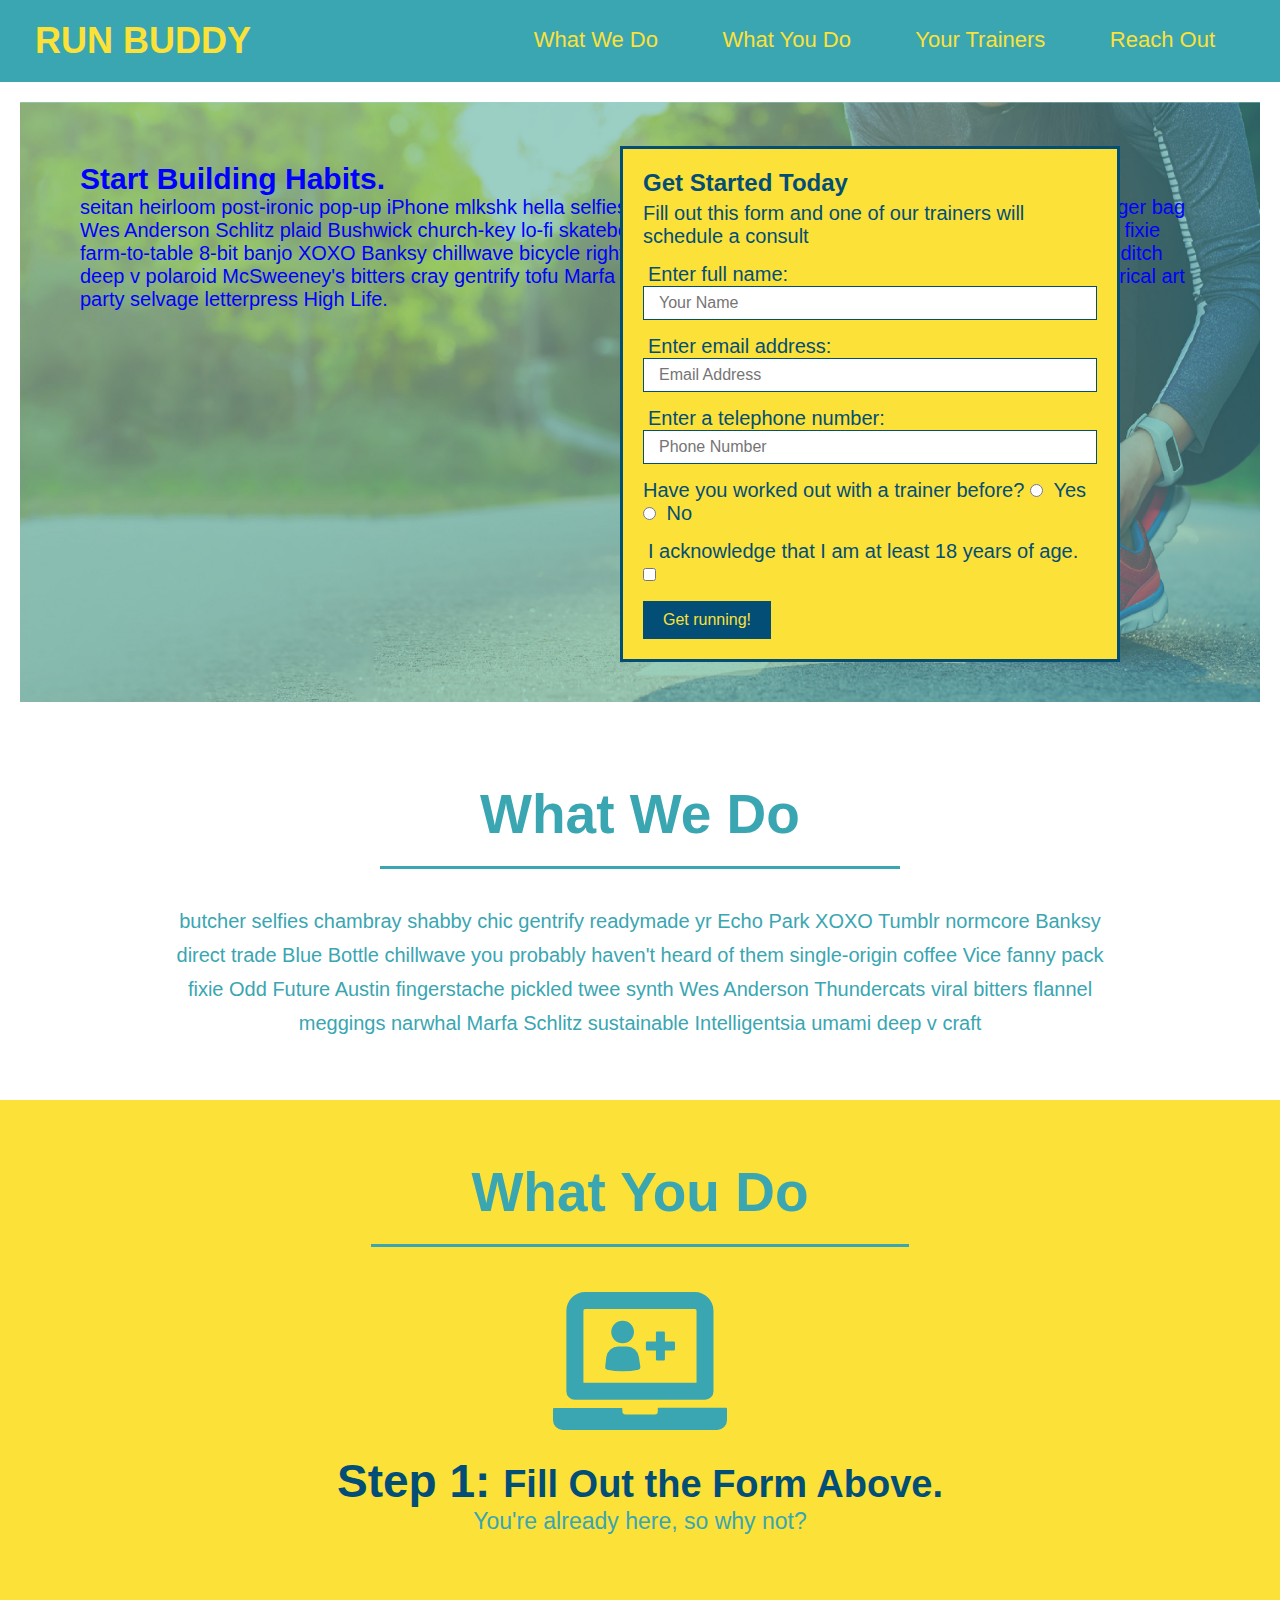
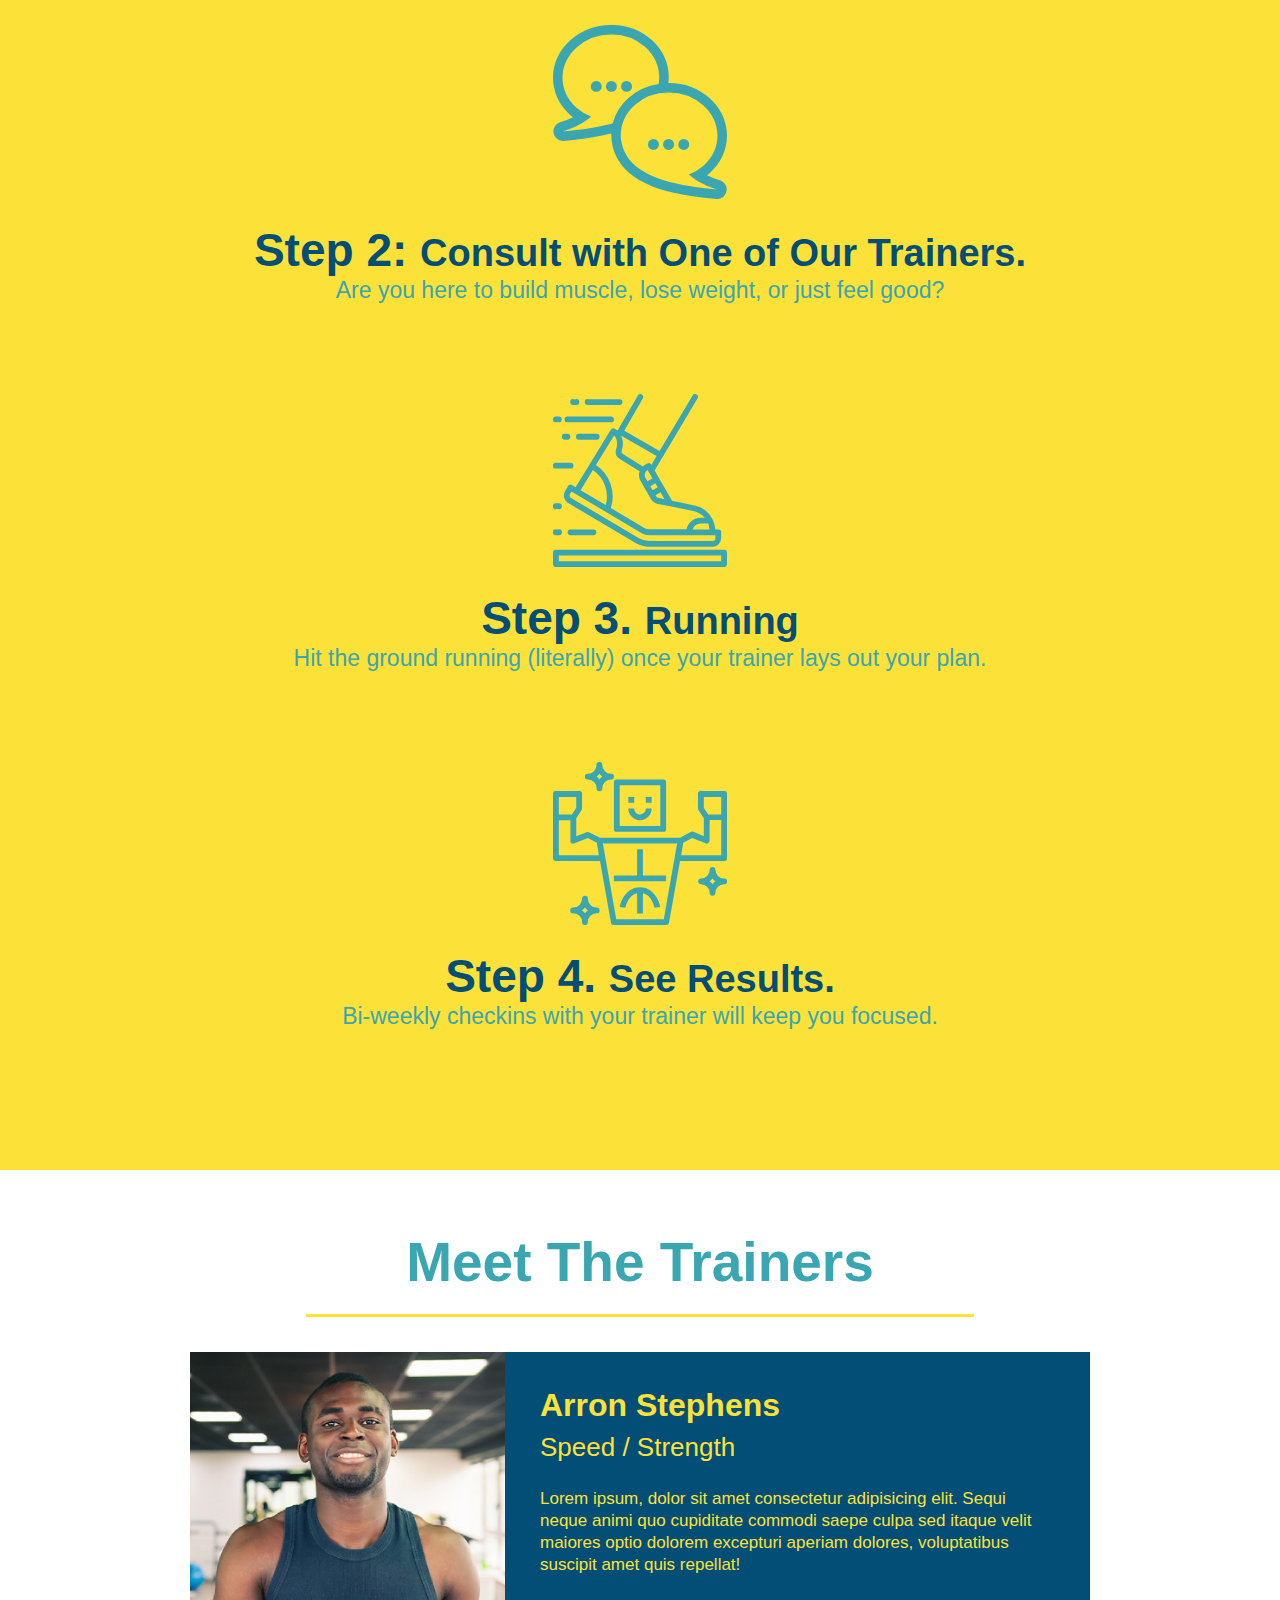
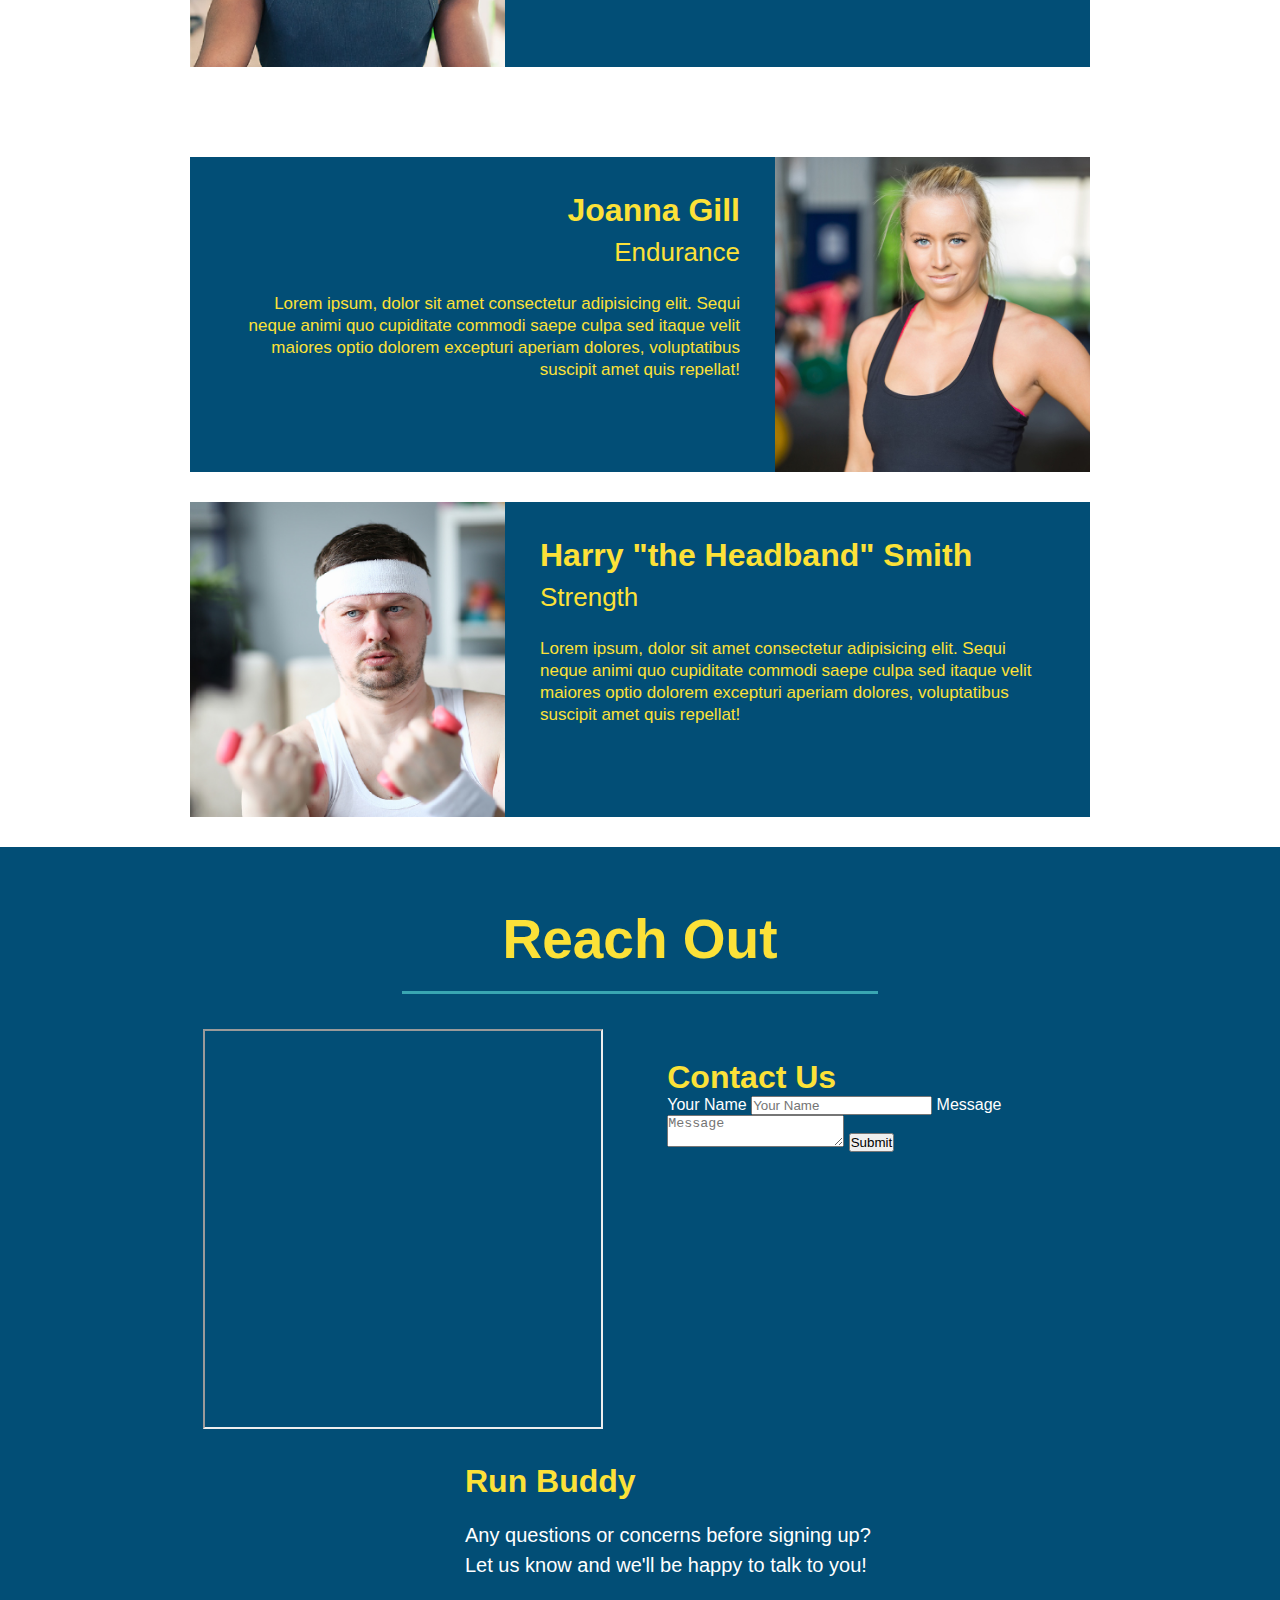
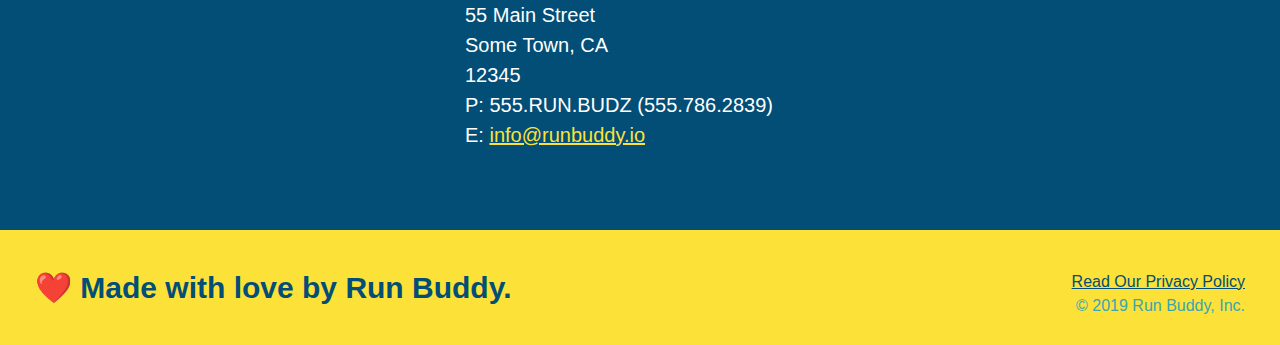
==== index.html @ 5303c8e8 "add contact form" ====
<!DOCTYPE html>
<html lang="en">

<head>
    <meta charset="UTF-8" />
    <title>RUN BUDDY</title>
    <link rel="stylesheet" href="assets/css/style.css" />
</head>

<body>
    <!-- navigation -->
    <header>
        <h1>
            <a href="/">RUN BUDDY</a>
        </h1>
        <nav>
            <!-- Unordered list element -->
            <ul>
                <!-- List item element -->
                <li>
                    <!-- Anchor element -->
                    <a href="#what-we-do">What We Do</a>
                </li>
                <li>
                    <a href="#what-you-do">What You Do</a>
                </li>
                <li>
                    <a href="#your-trainers">Your Trainers</a>
                </li>
                <li>
                    <a href="#reach-out">Reach Out</a>
                </li>
            </ul>
        </nav>
    </header>

    <!-- hero/jumbotron -->
    <section class="hero">
        <h2>Start Building Habits.</h2>
        <p>
            seitan heirloom post-ironic pop-up iPhone mlkshk hella selfies fashion axe occupy readymade put a bird on it
            messenger bag Wes Anderson Schlitz plaid Bushwick church-key lo-fi skateboard slow-carb hashtag trust fund
            Williamsburg biodiesel fixie farm-to-table 8-bit banjo XOXO Banksy chillwave bicycle rights retro cliche
            tattooed bespoke irony mumblecore Shoreditch deep v polaroid McSweeney's bitters cray gentrify tofu Marfa
            you probably haven't heard of them yr banh mi asymmetrical art party selvage letterpress High Life.
        </p>
        <div class="hero-form">
            <h3> Get Started Today</h3>
            <p> Fill out this form and one of our trainers will schedule a consult</p>
            <!-- Add form element -->
            <form>
                <label for="name">Enter full name:</label>
                <input type="text" placeholder="Your Name" name="name" id="name" class="form-input" />

                <label for="email">Enter email address:</label>
                <input type="email" placeholder="Email Address" name="email" id="email" class="form-input" />

                <label for="phone">Enter a telephone number:</label>
                <input type="tel" placeholder="Phone Number" name="phone" id="phone" class="form-input" />
                <p>
                    Have you worked out with a trainer before?
                    <input type="radio" name="trainer-confirm" id="trainer-yes" />
                    <label for="trainer-yes">Yes</label>
                    <input type="radio" name="trainer-confirm" id="trainer-no" />
                    <label for="trainer-no">No</label>
                <p>
                    <label for="checkbox">
                        I acknowledge that I am at least 18 years of age.
                        <input type="checkbox" name="age-confirm" id="checkbox" />
                </p>
                <button type="submit">
                    Get running!
                </button>
            </form>
        </div>
    </section>
    <!-- end hero-->


    <!-- "what we do" section -->
    <section id="what-we-do" class="intro">
        <h2 class="section-title primary border"> What We Do</h2>
        <p>
            butcher selfies chambray shabby chic gentrify readymade yr Echo Park XOXO Tumblr normcore Banksy direct
            trade Blue Bottle chillwave you probably haven't heard of them single-origin coffee Vice fanny pack fixie
            Odd Future Austin fingerstache pickled twee synth Wes Anderson Thundercats viral bitters flannel meggings
            narwhal Marfa Schlitz sustainable Intelligentsia umami deep v craft
        </p>
    </section>

    <!-- "what you do" section -->
    <section id="what-you-do" class="steps">
        <h2 class="section-title secondary boarder"> What You Do</h2>

        <div>
            <img src="assets/images/step-1.svg" alt="" />
            <h3> Step 1: <span>Fill Out the Form Above.</span></h3>
            <p> You're already here, so why not?</p>
        </div>

        <div>
            <img src="assets/images/step-2.svg" alt="" />
            <h3>Step 2: <span>Consult with One of Our Trainers.</span></h3>
            <p>Are you here to build muscle, lose weight, or just feel good?</p>
        </div>

        <div>
            <img src="assets/images/step-3.svg" alt="" />
            <h3>Step 3. <span>Running</span></h3>
            <p> Hit the ground running (literally) once your trainer lays out your plan.</p>
        </div>

        <div>
            <img src="assets/images/step-4.svg" alt="" />
            <h3>Step 4. <span>See Results.</span></h3>
            <p>Bi-weekly checkins with your trainer will keep you focused.</p>
        </div>
    </section>

    <!-- meet the trainers" section -->
    <section id="your-trainers" class="trainers">
        <h2 class="section-title primary-border">
            Meet The Trainers
        </h2>
        <article class="trainer">
            <img src="./assets/images/trainer-1.jpg" alt="Arron Stephens in hs workout clothes, ready to pump iron" />
            <div class="trainer-bio text-left">
                <h3>Arron Stephens</h3>
                <h4>Speed / Strength</h4>
                <p>
                    Lorem ipsum, dolor sit amet consectetur adipisicing elit. Sequi neque animi quo cupiditate commodi
                    saepe culpa sed
                    itaque velit maiores optio dolorem excepturi aperiam dolores, voluptatibus suscipit amet quis
                    repellat!
                </p>
            </div>
        </article>
    </section>

    <!-- second trainer bio -->
    <article class="trainer">
        <div class="trainer-bio text-right">
            <h3>Joanna Gill</h3>
            <h4>Endurance</h4>
            <p>
                Lorem ipsum, dolor sit amet consectetur adipisicing elit. Sequi neque animi quo cupiditate commodi saepe
                culpa sed
                itaque velit maiores optio dolorem excepturi aperiam dolores, voluptatibus suscipit amet quis repellat!
            </p>
        </div>
        <img src="./assets/images/trainer-2.jpg" alt="Joanna Gill cooling off after a workout" />
    </article>

    <!-- third trainer bio -->
    <article class="trainer">
        <img src="./assets/images/trainer-3.jpg"
            alt="Harry Smith wearing a headband and lifting comically small pink weights" />
        <div class="trainer-bio text-left">
            <h3>Harry "the Headband" Smith</h3>
            <h4>Strength</h4>
            <p>
                Lorem ipsum, dolor sit amet consectetur adipisicing elit. Sequi neque animi quo cupiditate commodi saepe
                culpa sed
                itaque velit maiores optio dolorem excepturi aperiam dolores, voluptatibus suscipit amet quis repellat!
            </p>
        </div>
    </article>

    <!-- "reach out" section -->
    <section id="reach-out" class="contact">
        <h2 class="section-title secondary-border">Reach Out</h2>
        <div class="contact-info">
            <iframe
                src="https://www.google.com/maps/embed?pb=!1m18!1m12!1m3!1d3016.8329333188967!2d-74.17265438489693!3d40.87554043553175!2m3!1f0!2f0!3f0!3m2!1i1024!2i768!4f13.1!3m3!1m2!1s0x89c2fef5fc5e563b%3A0x2f80eed76e044680!2s121%20Grove%20St%2C%20Clifton%2C%20NJ%2007013!5e0!3m2!1sen!2sus!4v1634783804495!5m2!1sen!2sus"></iframe>
                <div>
                    <h3>Contact Us</h3>
                    <form>
                        <label for="contact-name">Your Name</label>
                        <input type="text" id="contact-name" placeholder="Your Name" />

                        <label for="contact-message">Message</label>
                        <textarea id="contact-message" placeholder="Message"></textarea>

                        <button type="submit">Submit</button>
                    </form>
                </div>
            <div>
                <h3>Run Buddy</h3>
                <p>
                    Any questions or concerns before signing up?
                    <br />
                    Let us know and we'll be happy to talk to you!
                </p>
                <address>
                    55 Main Street <br />
                    Some Town, CA <br />
                    12345 <br />
                    P: 555.RUN.BUDZ (555.786.2839) <br />
                    E: <a href="mailto:info@runbuddy.io">info@runbuddy.io</a>
                </address>
            </div>
    </section>

    <!-- footer -->
    <footer>
        <h2>❤️ Made with love by Run Buddy.</h2>
        <div>
            <a href="./privacy-policy.html">Read Our Privacy Policy</a><br />
            &copy; 2019 Run Buddy, Inc.
        </div>
    </footer>
</body>

</html>
---- assets/css/style.css ----
* {
    margin: 0;
    padding: 0;
    box-sizing: border-box;
}

body {
    /* more on this crazy alphanumerical value in a minute */
    color: #39a6b2;
    font-family: Helvetica, Arial, sans-serif;

}

/* apply styles to <header> */
header {
    padding: 20px 35px;
    background-color: #39a6b2;
}

header h1 {
    font-weight: bold;
    font-size: 36px;
    color: #fce138;
    margin: 0;
    display: inline;
}

header a {
    text-decoration: none;
    color: #fce138;

}

header nav {
    float: right;
    margin: 7px 0;
}

header nav ul li{
    display:inline;
}

header nav ul li a {
    margin: 0 30px;
    font-weight: lighter;
    font-size: 22px;
}

footer {
    background: #fce138;
    width: 100%;
    padding: 40px 35px;
}

footer h2 {
    display: inline;
    color: #024e76;
    font-size: 30px;
    margin: 0;
}

footer div {
    float: right;
    line-height: 1.5;
    text-align: right;
}

footer a {
    color:#024e76;
}

section {
    padding: 60px;
}

/* Hero Style Start */
.hero {
    background-image: url("../images/hero-bg.jpeg");
    height: 600px;
    background-size: cover;
    background-position: center;
    position: relative;
}
/* Hero Style End */

.hero-form {
    border: 3px solid #024e76;
    background-color: #fce138;
    padding: 20px;
    width: 500px;
    color: #024e76;   
    position: absolute;
    bottom: 40px;
    right: 140px;
}

.hero-form h3 {
    font-size: 24px;
    margin: 0;
}

.hero-form p {
    margin: 5px 0 15px 0;
}

.form-input {
    border: 1px solid #024e76;
    display: block;
    padding: 7px 15px;
    font-size: 16px;
    color: #024e76;
    width: 100%;
    margin-bottom: 15px;
}

.hero-form label {
    margin: 0 5px;
}

.hero-form button {
    color:#fce138;
    background-color: #024e76;
    border: none;
    padding: 10px 20px;
    font-size: 16px;
}

.intro {
    text-align: center;
}

.intro p {
    line-height: 1.7;
    color: #39a6b2;
    width: 80%;
    font-size: 20px;
    margin: 0 auto;
}

.steps {
    text-align: center;
    background: #fce138;
}

.section-title {
    font-size: 55px;
    color: 024e76;
    margin-bottom: 35px;
    padding: 0 100px 20px 100px;
    display: inline-block;
    border-bottom: 3px solid;
}

.primary-border {
    border-color: #fce138;
}

.secondary-border {
    border-color: #39a6b2;
}

.steps div {
    margin-bottom: 80px;
}

.steps img {
    width: 15%;
    margin: 10px 0;
}

.steps h3 {
    color: #024e76;
    font-size: 46px;
    margin-top: 10px;
}

.steps p {
    color: #39a6b2;
    font-size: 23px;
}

.steps span {
    font-size: 38px;
}

.trainers {
    text-align: center;
}

.trainer {
    width: 900px;
    margin: 0 auto 30px auto;
    background: #024e76;
    color: #fce138;
    overflow: auto;
}

.trainer img {
    width: 35%;
    float: left;
}

.trainer-bio {
    padding: 35px;
    float: left;
    width: 65%;
}

.text-left {
    text-align: left;
}

.text-right {
    text-align: right;
}

.trainer-bio h3 {
    font-size: 32px;
    margin-bottom: 8px;
}

.trainer-bio h4 {
    font-weight: lighter;
    font-size: 26px;
    margin-bottom: 25px;
}

.trainer-bio p {
    font-size: 17px;
    line-height: 1.3;
}

.contact {
    background: #024e76;
    text-align: center;
}

.reach-out {
    color: #fce138;
    text-align: center;
    border-bottom: teal;
}

.contact h2 {
    color: #fce138;
}

.contact-info iframe {
    width: 400px;
    height: 400px;
}

.contact-info div {
    width: 410px;
    display: inline-block;
    vertical-align: top;
    text-align: left;
    margin: 30px 0 0 60px;
    color: white;
}

.contact-info h3 {
    color: #fce138;
    font-size: 32px;
}

.contact-info p, .contact-info address {
    margin: 20px 0;
    line-height: 1.5;
    font-size: 20px;
    font-style: normal;
}

.contact-info a {
    color: #fce138;
}

/* homepage hero */
.hero {
    margin: 20px;
    background-color: white;
    font-size: 20px;
    color: blue;
}

/* secondary page hero */
.hero-secondary {
    margin: 20px;
    background-color: black;
    font-size: 20px;
    color: red;
}
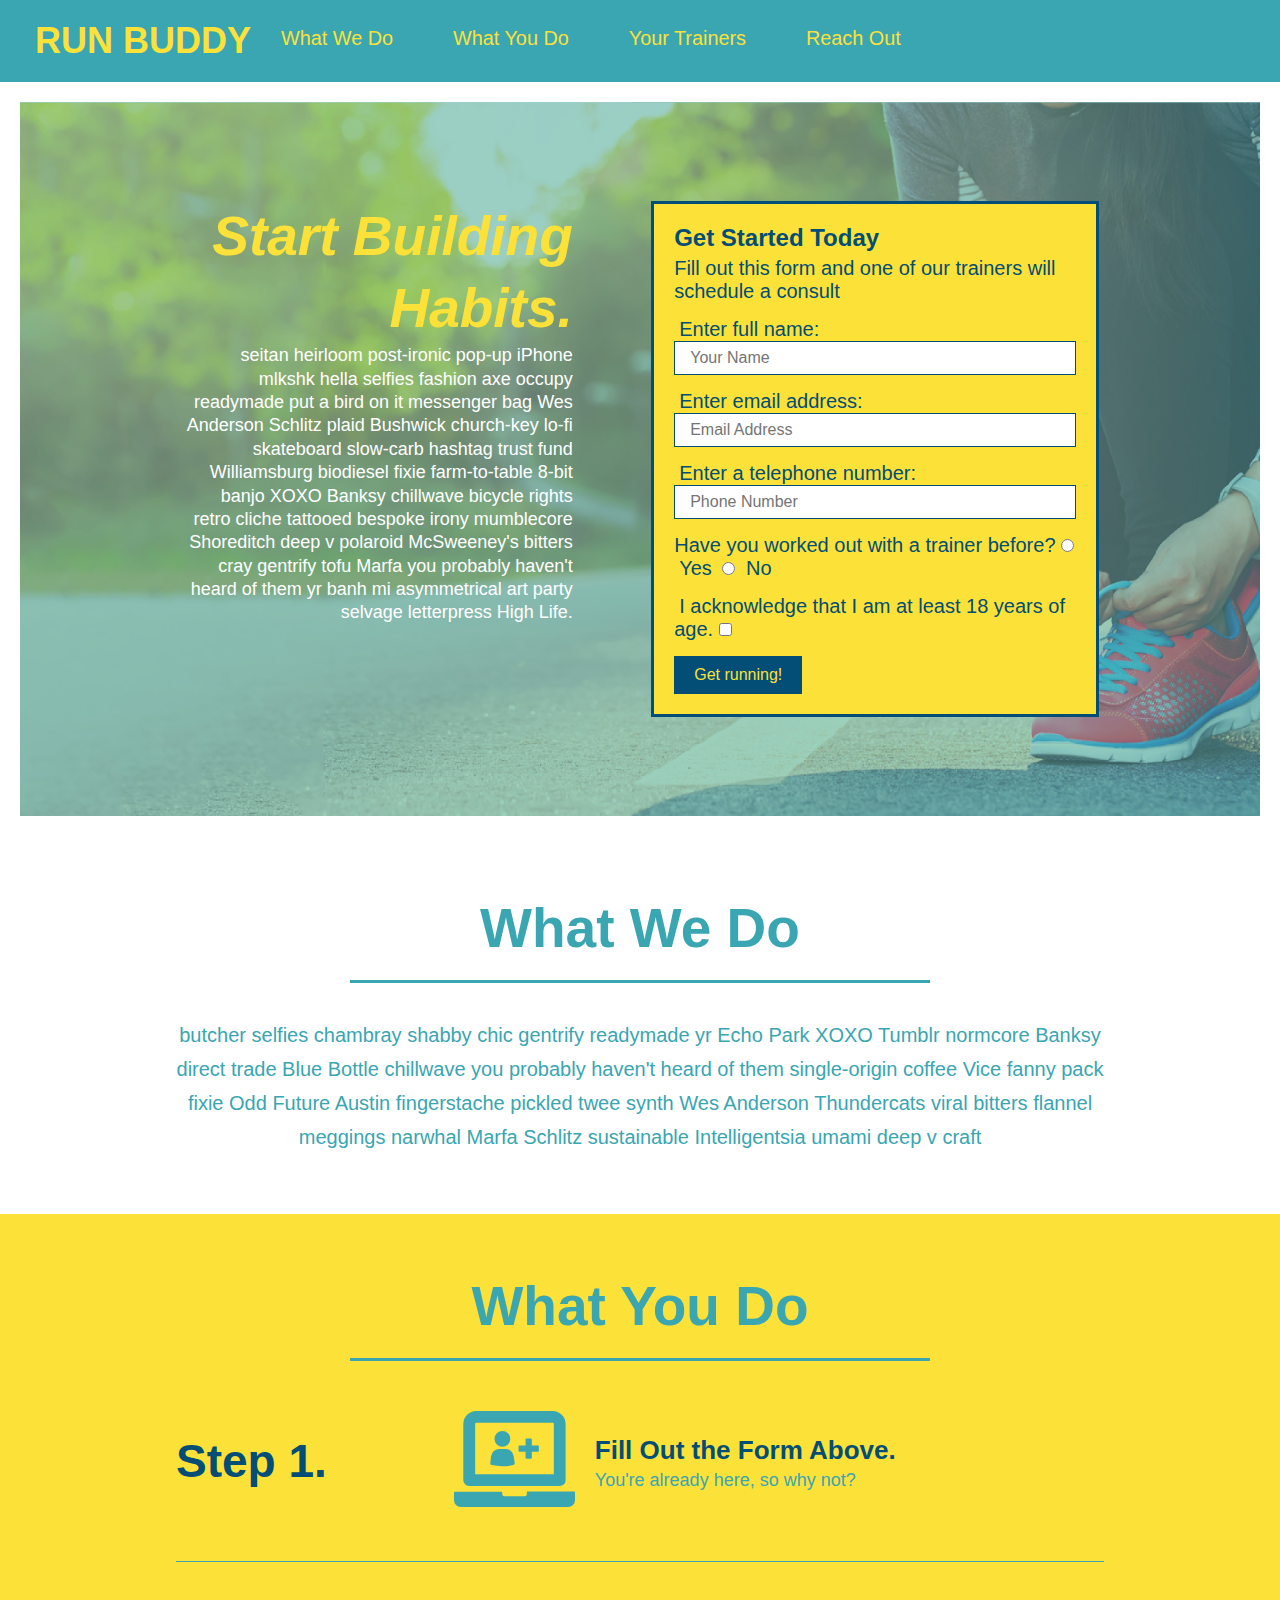
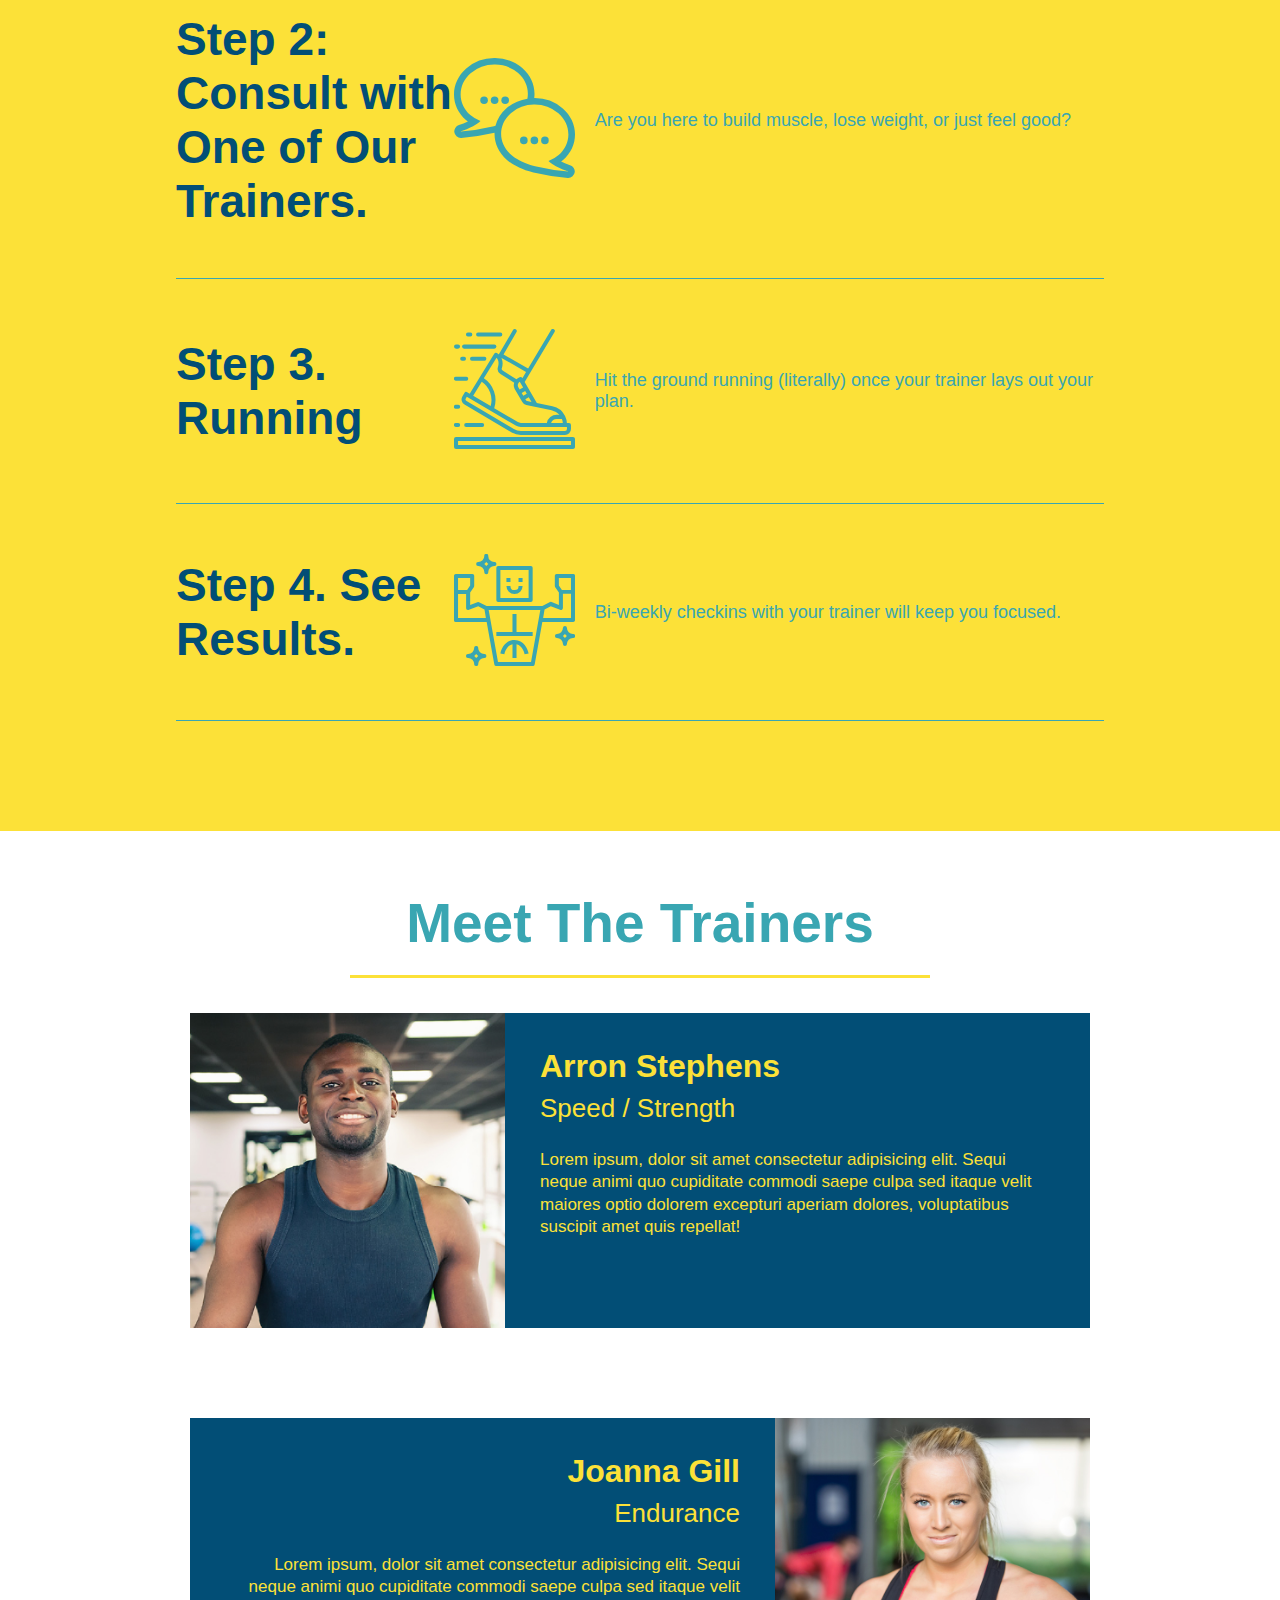
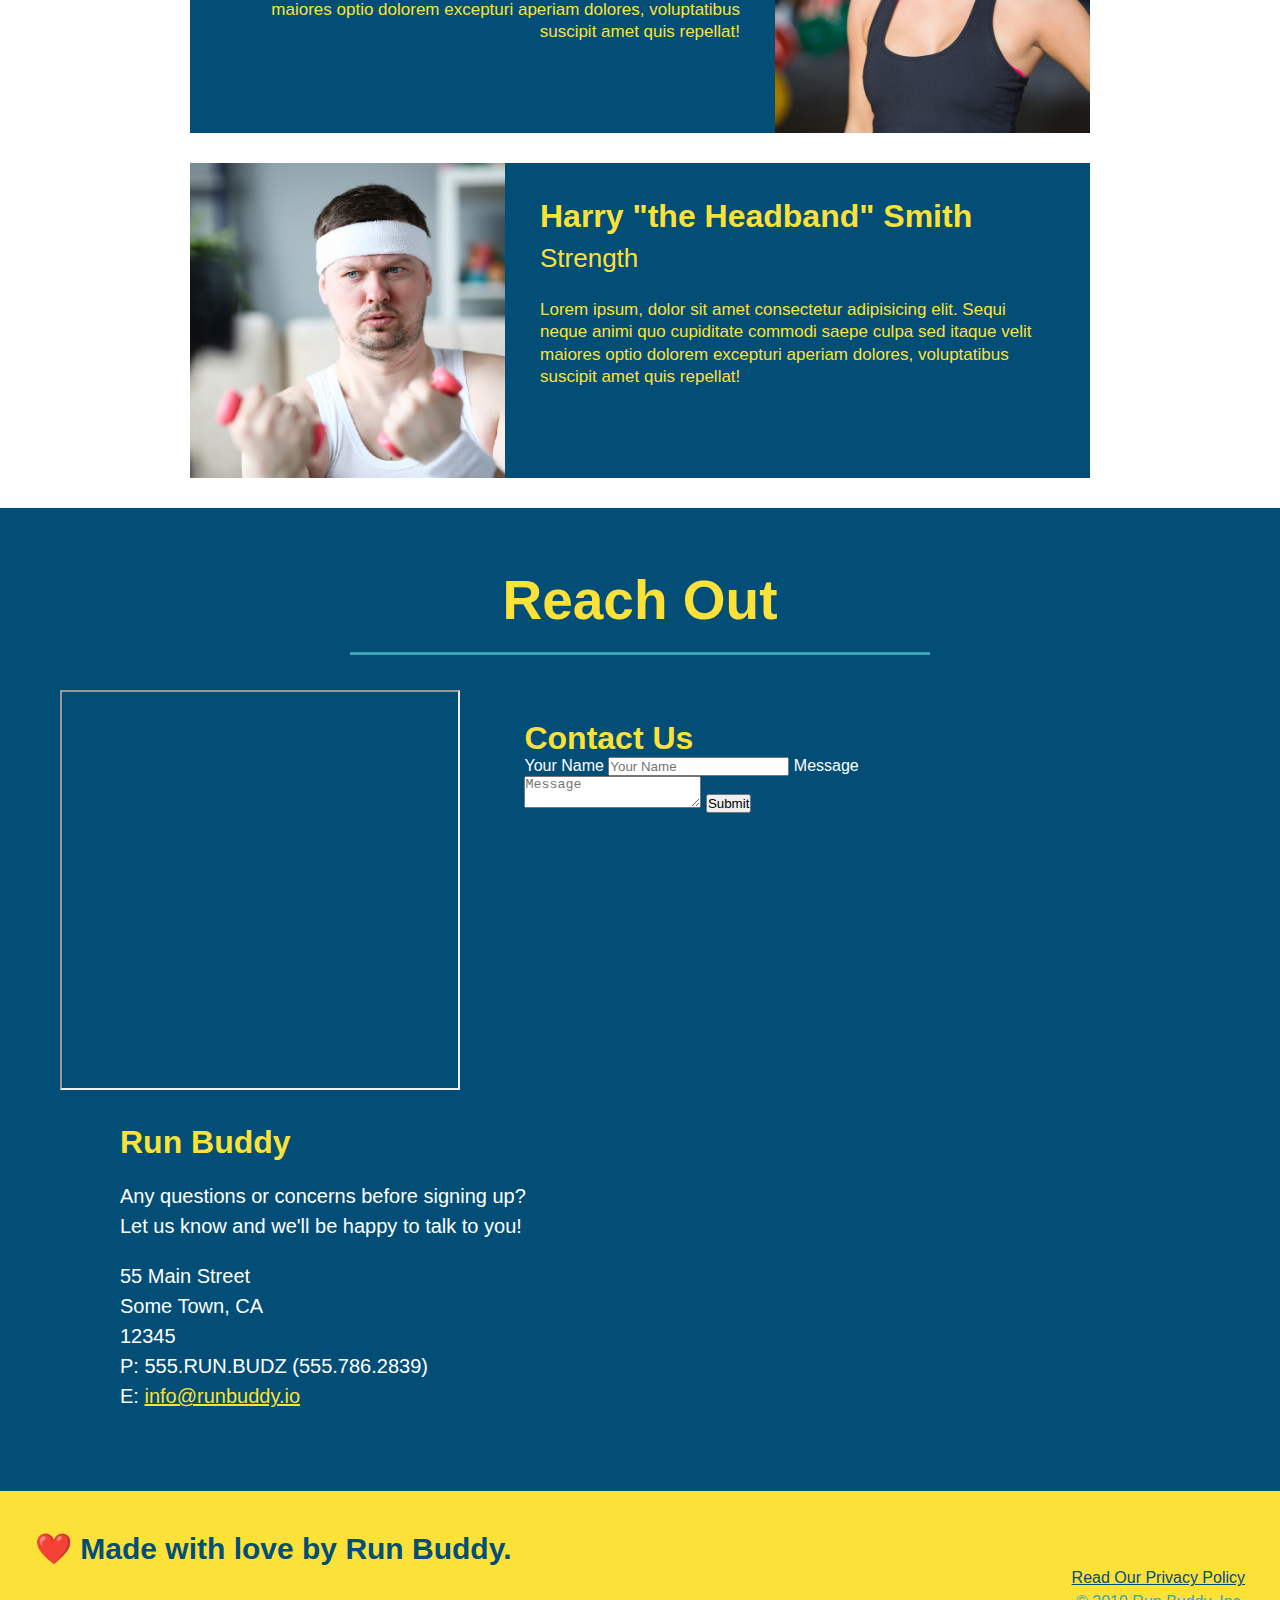
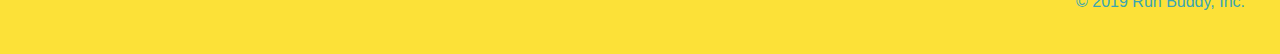
==== commit 1957531d: "add flexbox to the steps" ====
--- a/index.html
+++ b/index.html
@@ -36,14 +36,19 @@
 
     <!-- hero/jumbotron -->
     <section class="hero">
-        <h2>Start Building Habits.</h2>
-        <p>
-            seitan heirloom post-ironic pop-up iPhone mlkshk hella selfies fashion axe occupy readymade put a bird on it
-            messenger bag Wes Anderson Schlitz plaid Bushwick church-key lo-fi skateboard slow-carb hashtag trust fund
-            Williamsburg biodiesel fixie farm-to-table 8-bit banjo XOXO Banksy chillwave bicycle rights retro cliche
-            tattooed bespoke irony mumblecore Shoreditch deep v polaroid McSweeney's bitters cray gentrify tofu Marfa
-            you probably haven't heard of them yr banh mi asymmetrical art party selvage letterpress High Life.
-        </p>
+        <div class="hero-cta">
+            <h2>Start Building Habits.</h2>
+            <p>
+                seitan heirloom post-ironic pop-up iPhone mlkshk hella selfies fashion axe occupy readymade put a bird
+                on it
+                messenger bag Wes Anderson Schlitz plaid Bushwick church-key lo-fi skateboard slow-carb hashtag trust
+                fund
+                Williamsburg biodiesel fixie farm-to-table 8-bit banjo XOXO Banksy chillwave bicycle rights retro cliche
+                tattooed bespoke irony mumblecore Shoreditch deep v polaroid McSweeney's bitters cray gentrify tofu
+                Marfa
+                you probably haven't heard of them yr banh mi asymmetrical art party selvage letterpress High Life.
+            </p>
+        </div>
         <div class="hero-form">
             <h3> Get Started Today</h3>
             <p> Fill out this form and one of our trainers will schedule a consult</p>
@@ -79,41 +84,70 @@
 
     <!-- "what we do" section -->
     <section id="what-we-do" class="intro">
-        <h2 class="section-title primary border"> What We Do</h2>
-        <p>
-            butcher selfies chambray shabby chic gentrify readymade yr Echo Park XOXO Tumblr normcore Banksy direct
-            trade Blue Bottle chillwave you probably haven't heard of them single-origin coffee Vice fanny pack fixie
-            Odd Future Austin fingerstache pickled twee synth Wes Anderson Thundercats viral bitters flannel meggings
-            narwhal Marfa Schlitz sustainable Intelligentsia umami deep v craft
-        </p>
+        <div class="flex-row">
+            <h2 class="section-title primary border">
+                What We Do
+            </h2>
+        </div>
+        <div class="flex-row">
+            <p>
+                butcher selfies chambray shabby chic gentrify readymade yr Echo Park XOXO Tumblr normcore Banksy direct
+                trade Blue Bottle chillwave you probably haven't heard of them single-origin coffee Vice fanny pack
+                fixie
+                Odd Future Austin fingerstache pickled twee synth Wes Anderson Thundercats viral bitters flannel
+                meggings
+                narwhal Marfa Schlitz sustainable Intelligentsia umami deep v craft
+            </p>
+        </div>
     </section>
 
     <!-- "what you do" section -->
     <section id="what-you-do" class="steps">
         <h2 class="section-title secondary boarder"> What You Do</h2>
-
-        <div>
-            <img src="assets/images/step-1.svg" alt="" />
-            <h3> Step 1: <span>Fill Out the Form Above.</span></h3>
-            <p> You're already here, so why not?</p>
-        </div>
-
-        <div>
-            <img src="assets/images/step-2.svg" alt="" />
+        <div class="step">
+            <h3>Step 1.</h3>
+            <div class="step-info">
+                <div class="step-img">
+                    <img src="assets/images/step-1.svg" alt="" />
+                </div>
+                <div class="step-text">
+                    <h4>Fill Out the Form Above.</h4>
+                    <p> You're already here, so why not?</p>
+                </div>
+            </div>
+        </div>
+        <div class="step">
             <h3>Step 2: <span>Consult with One of Our Trainers.</span></h3>
-            <p>Are you here to build muscle, lose weight, or just feel good?</p>
-        </div>
-
-        <div>
-            <img src="assets/images/step-3.svg" alt="" />
+            <div class="step-info">
+                <div class="step-img">
+                    <img src="assets/images/step-2.svg" alt="" />
+                </div>
+                <div class="step-text">
+                    <p>Are you here to build muscle, lose weight, or just feel good?</p>
+                </div>
+            </div>
+        </div>
+        <div class="step">
             <h3>Step 3. <span>Running</span></h3>
-            <p> Hit the ground running (literally) once your trainer lays out your plan.</p>
-        </div>
-
-        <div>
-            <img src="assets/images/step-4.svg" alt="" />
+            <div class="step-info">
+                <div class="step-img">
+                    <img src="assets/images/step-3.svg" alt="" />
+                </div>
+                <div class="step-text">
+                    <p> Hit the ground running (literally) once your trainer lays out your plan.</p>
+                </div>
+            </div>
+        </div>
+        <div class="step">
             <h3>Step 4. <span>See Results.</span></h3>
-            <p>Bi-weekly checkins with your trainer will keep you focused.</p>
+            <div class="step-info">
+                <div class="step-img">
+                    <img src="assets/images/step-4.svg" alt="" />
+                </div>
+                <div class="step-text">
+                    <p>Bi-weekly checkins with your trainer will keep you focused.</p>
+                </div>
+            </div>
         </div>
     </section>
 
@@ -172,18 +206,18 @@
         <div class="contact-info">
             <iframe
                 src="https://www.google.com/maps/embed?pb=!1m18!1m12!1m3!1d3016.8329333188967!2d-74.17265438489693!3d40.87554043553175!2m3!1f0!2f0!3f0!3m2!1i1024!2i768!4f13.1!3m3!1m2!1s0x89c2fef5fc5e563b%3A0x2f80eed76e044680!2s121%20Grove%20St%2C%20Clifton%2C%20NJ%2007013!5e0!3m2!1sen!2sus!4v1634783804495!5m2!1sen!2sus"></iframe>
-                <div>
-                    <h3>Contact Us</h3>
-                    <form>
-                        <label for="contact-name">Your Name</label>
-                        <input type="text" id="contact-name" placeholder="Your Name" />
-
-                        <label for="contact-message">Message</label>
-                        <textarea id="contact-message" placeholder="Message"></textarea>
-
-                        <button type="submit">Submit</button>
-                    </form>
-                </div>
+            <div>
+                <h3>Contact Us</h3>
+                <form>
+                    <label for="contact-name">Your Name</label>
+                    <input type="text" id="contact-name" placeholder="Your Name" />
+
+                    <label for="contact-message">Message</label>
+                    <textarea id="contact-message" placeholder="Message"></textarea>
+
+                    <button type="submit">Submit</button>
+                </form>
+            </div>
             <div>
                 <h3>Run Buddy</h3>
                 <p>
--- a/assets/css/style.css
+++ b/assets/css/style.css
@@ -15,14 +15,15 @@
 header {
     padding: 20px 35px;
     background-color: #39a6b2;
+    display: flex;
+    flex-wrap: wrap;
 }
 
 header h1 {
     font-weight: bold;
+    margin: 0;
     font-size: 36px;
     color: #fce138;
-    margin: 0;
-    display: inline;
 }
 
 header a {
@@ -32,35 +33,39 @@
 }
 
 header nav {
-    float: right;
     margin: 7px 0;
 }
 
-header nav ul li{
-    display:inline;
+header nav ul{
+    display: flex;
+    flex-wrap: wrap;
+    justify-content: space-between;
+    align-items: center;
+    list-style: none;
 }
 
 header nav ul li a {
     margin: 0 30px;
     font-weight: lighter;
-    font-size: 22px;
+    font-size: 1.55vw;
 }
 
 footer {
     background: #fce138;
     width: 100%;
     padding: 40px 35px;
+    display: flex
+    justify-content; space-between;
+    flex-wrap: wrap;
 }
 
 footer h2 {
-    display: inline;
     color: #024e76;
     font-size: 30px;
     margin: 0;
 }
 
 footer div {
-    float: right;
     line-height: 1.5;
     text-align: right;
 }
@@ -76,10 +81,11 @@
 /* Hero Style Start */
 .hero {
     background-image: url("../images/hero-bg.jpeg");
-    height: 600px;
     background-size: cover;
     background-position: center;
-    position: relative;
+    display: flex;
+    justify-content: center;
+    flex-wrap: wrap;
 }
 /* Hero Style End */
 
@@ -87,11 +93,9 @@
     border: 3px solid #024e76;
     background-color: #fce138;
     padding: 20px;
-    width: 500px;
-    color: #024e76;   
-    position: absolute;
-    bottom: 40px;
-    right: 140px;
+    color: #024e76;
+    width: 40%;
+    margin: 3.5%;
 }
 
 .hero-form h3 {
@@ -101,6 +105,21 @@
 
 .hero-form p {
     margin: 5px 0 15px 0;
+}
+
+.hero-cta {
+    width: 35%;
+    text-align: right;
+    margin: 3.5%;
+    color: #fff;
+    font-size: 18px;
+    line-height: 1.3;
+}
+
+.hero-cta h2 {
+    font-style: italic;
+    font-size: 55px;
+    color: #fce138;
 }
 
 .form-input {
@@ -125,30 +144,27 @@
     font-size: 16px;
 }
 
-.intro {
-    text-align: center;
-}
-
 .intro p {
     line-height: 1.7;
     color: #39a6b2;
     width: 80%;
     font-size: 20px;
     margin: 0 auto;
+    text-align: center;
 }
 
 .steps {
-    text-align: center;
     background: #fce138;
 }
 
 .section-title {
     font-size: 55px;
     color: 024e76;
-    margin-bottom: 35px;
-    padding: 0 100px 20px 100px;
-    display: inline-block;
     border-bottom: 3px solid;
+    padding-bottom: 20px;
+    text-align: center;
+    margin: 0 auto 35px auto;
+    width: 50%;
 }
 
 .primary-border {
@@ -159,32 +175,56 @@
     border-color: #39a6b2;
 }
 
-.steps div {
-    margin-bottom: 80px;
-}
-
-.steps img {
-    width: 15%;
-    margin: 10px 0;
-}
-
-.steps h3 {
+.step {
+    margin: 50px auto;
+    padding-bottom: 50px;
+    width: 80%;
+    border-bottom: 1px solid #39a6b2;
+    display: flex;
+    flex-wrap: wrap;
+    align-items: center;
+    justify-content: space-between;
+}
+
+.step h3 {
     color: #024e76;
     font-size: 46px;
-    margin-top: 10px;
-}
-
-.steps p {
+    flex: 1 30%;
+}
+
+.step-img {
+    flex: 1 12%;
+    margin-right: 20px;
+}
+
+.step-img img {
+    max-width: 100%;
+}
+
+.step-info {
+    flex: 2 70%;
+    display: flex;
+    flex-wrap: wrap;
+    align-items: center;
+}
+
+.step-text {
+    flex: 12;
+}
+
+.step-text p {
     color: #39a6b2;
-    font-size: 23px;
-}
-
-.steps span {
-    font-size: 38px;
+    font-size: 18px;
+}
+
+.step-text h4 {
+    font-size: 26px;
+    line-height: 1.5;
+    color: #024e76;
 }
 
 .trainers {
-    text-align: center;
+
 }
 
 .trainer {
@@ -232,7 +272,7 @@
 
 .contact {
     background: #024e76;
-    text-align: center;
+   
 }
 
 .reach-out {
@@ -290,3 +330,7 @@
     font-size: 20px;
     color: red;
 }
+
+.flex-row {
+    display: flex;
+}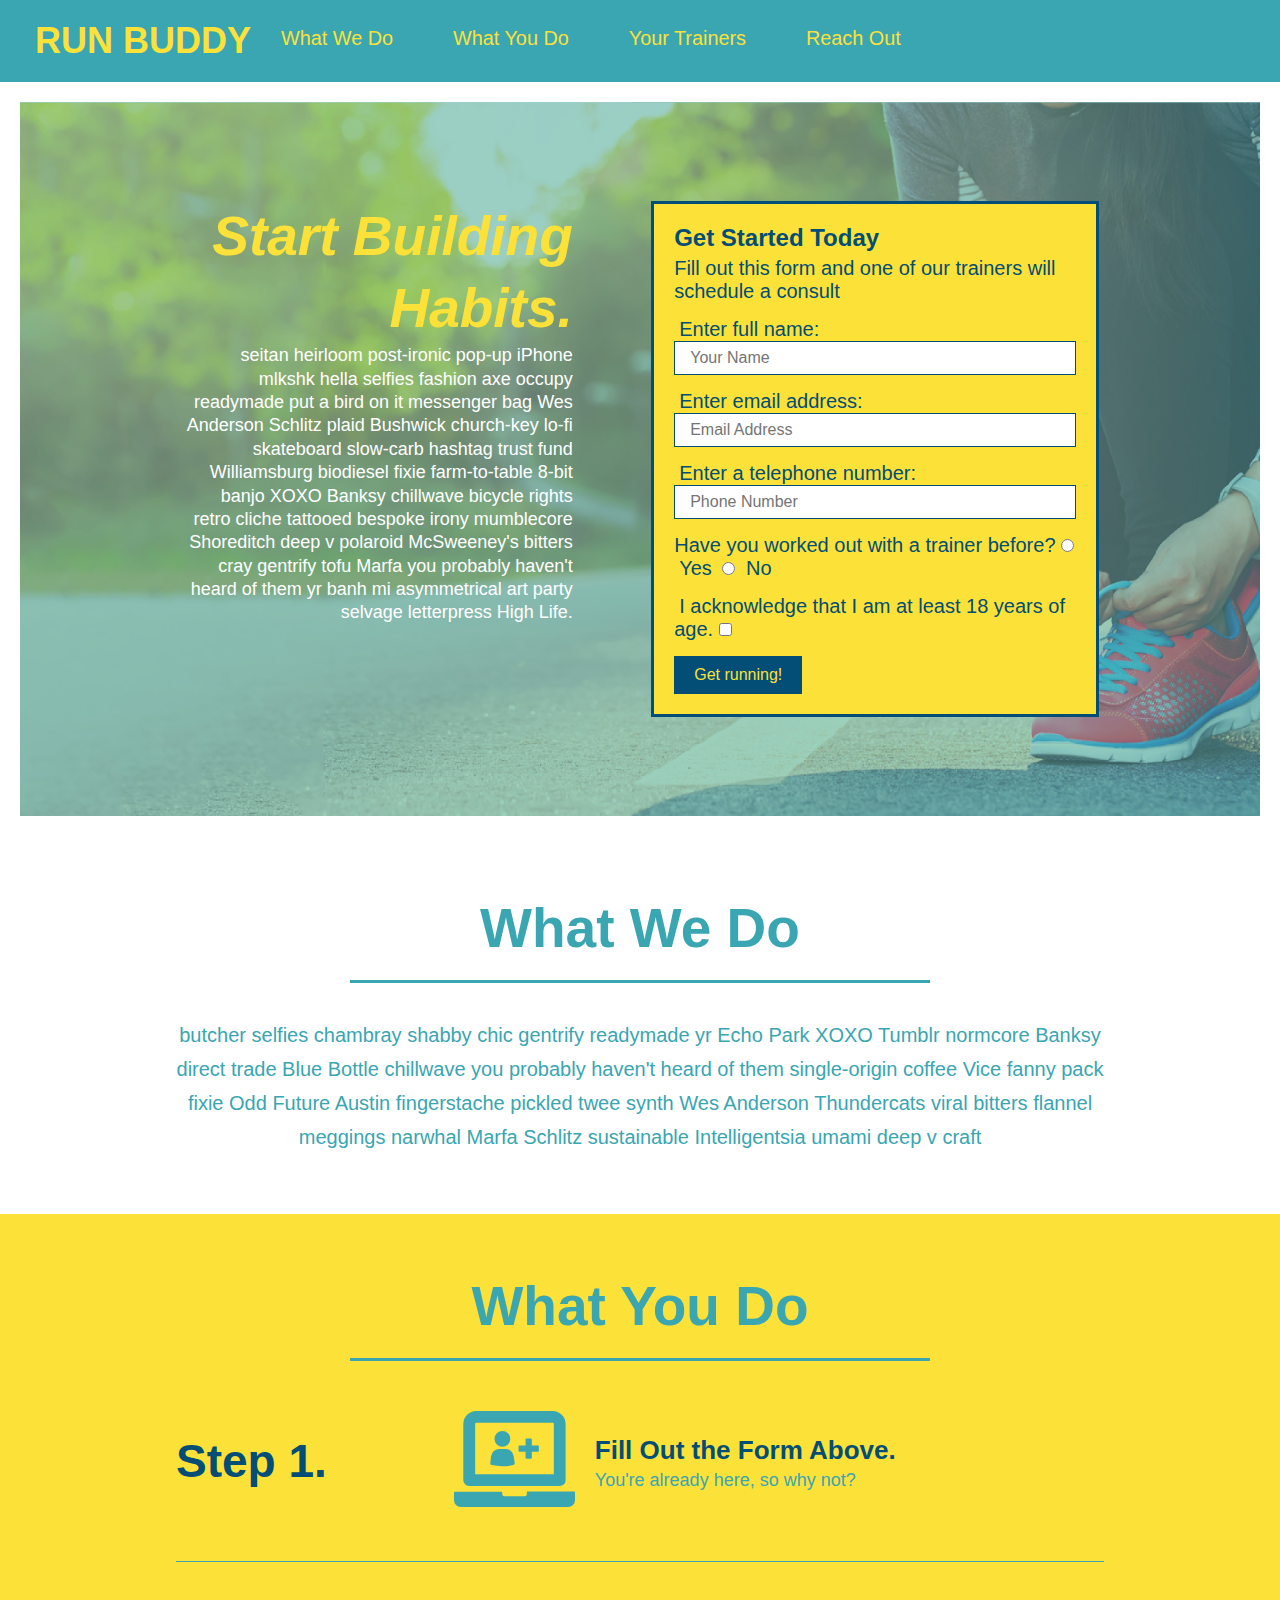
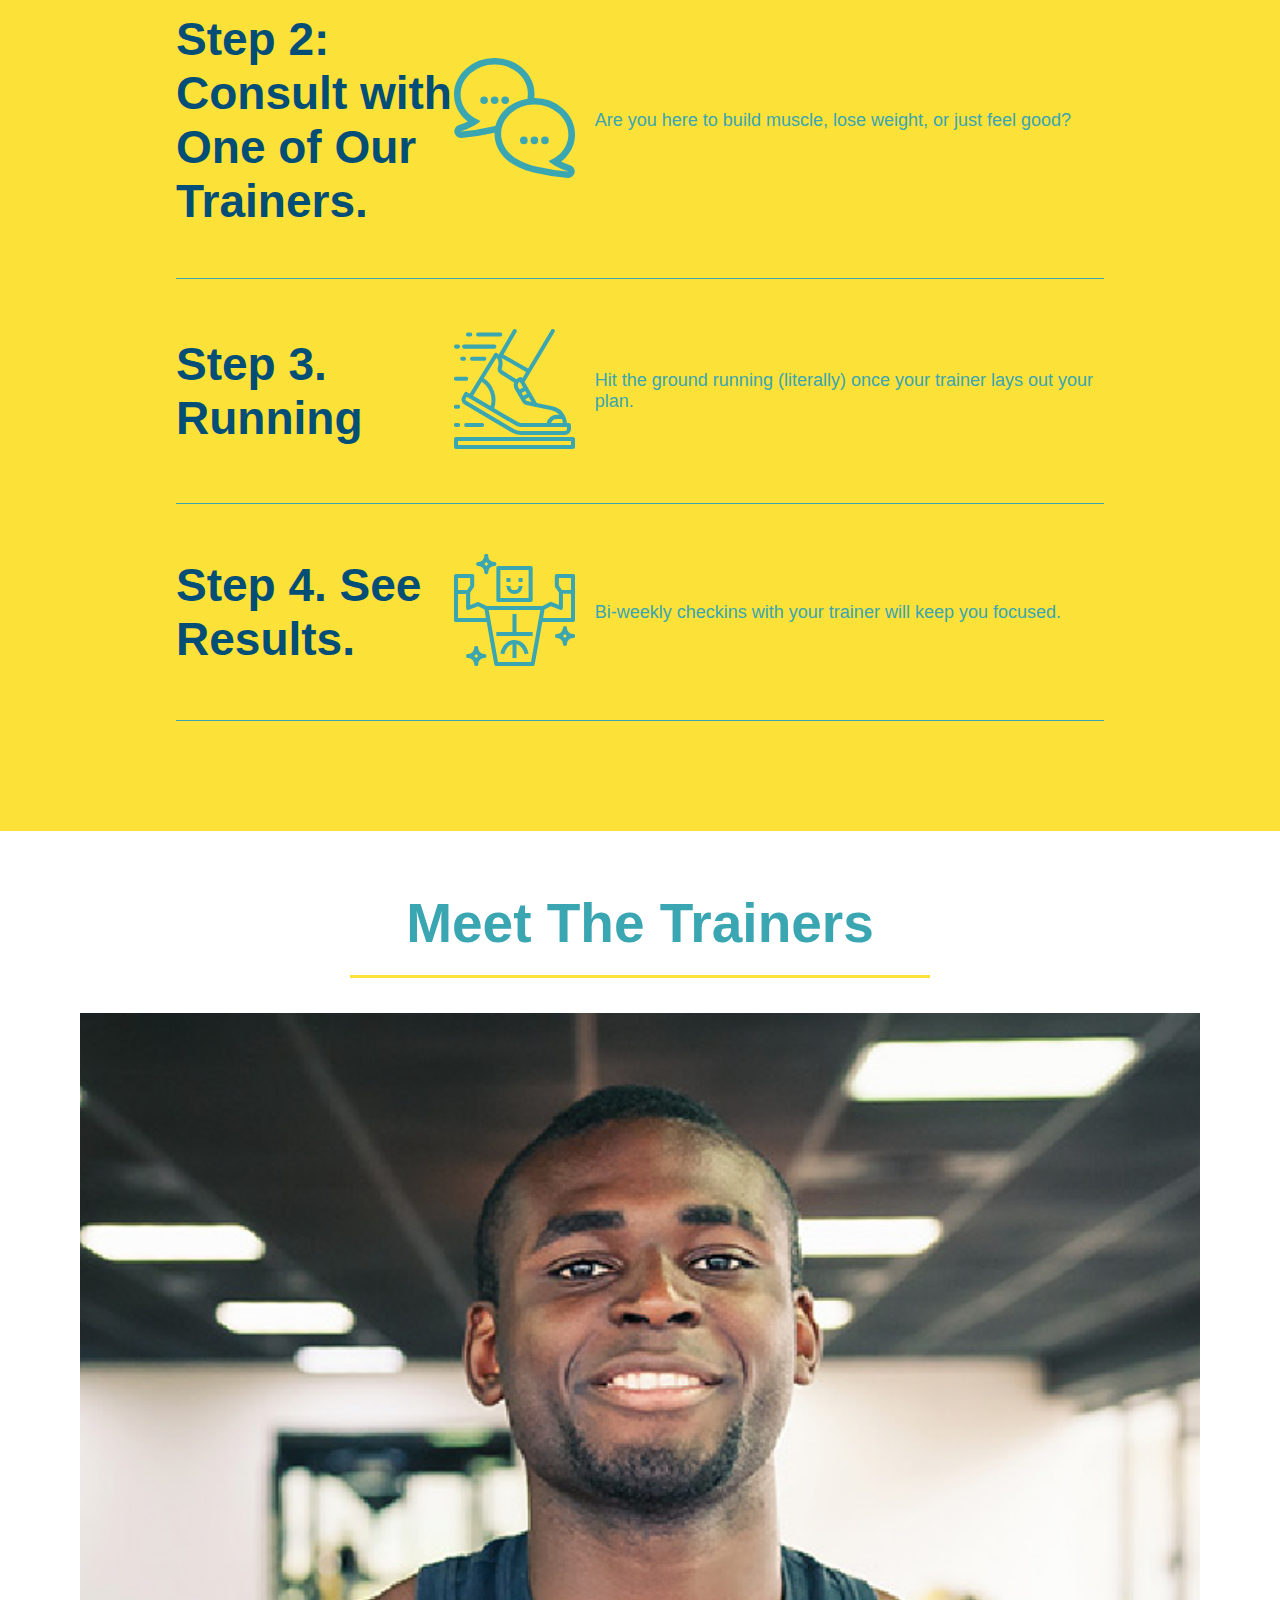
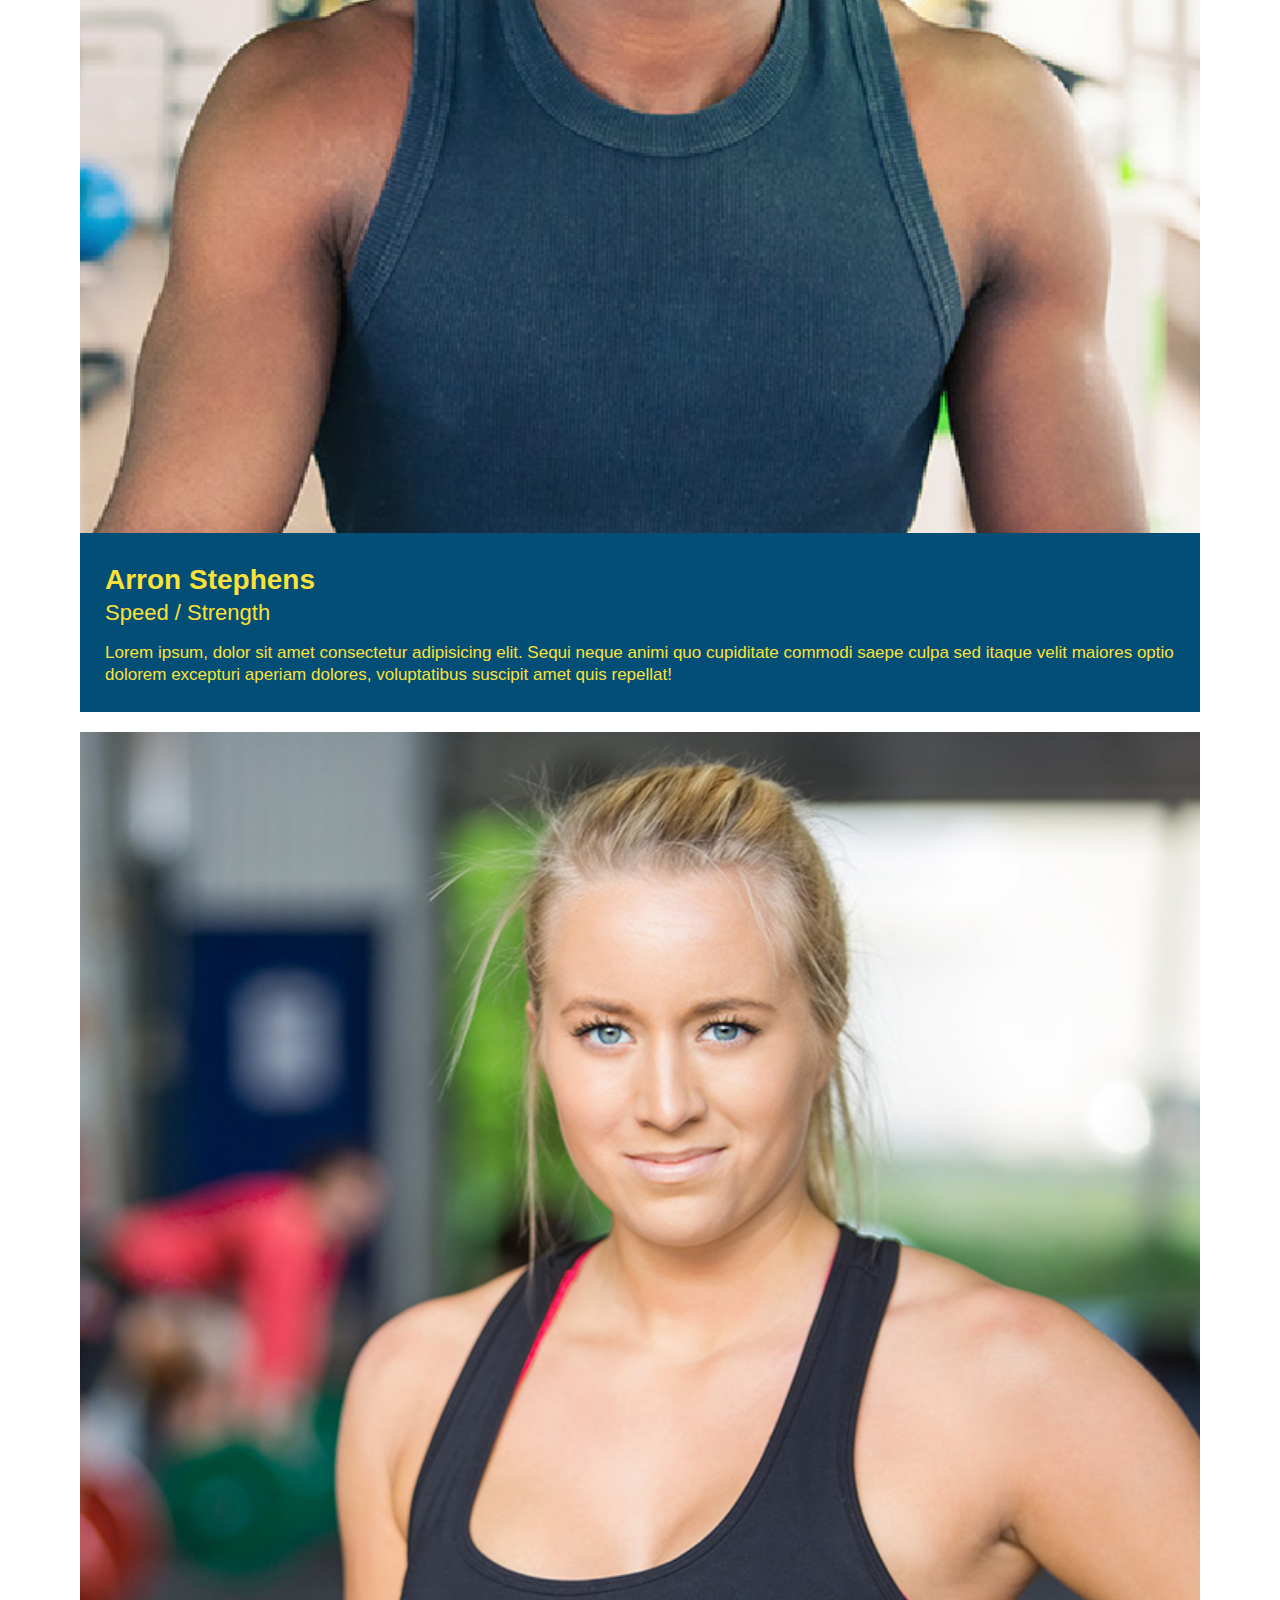
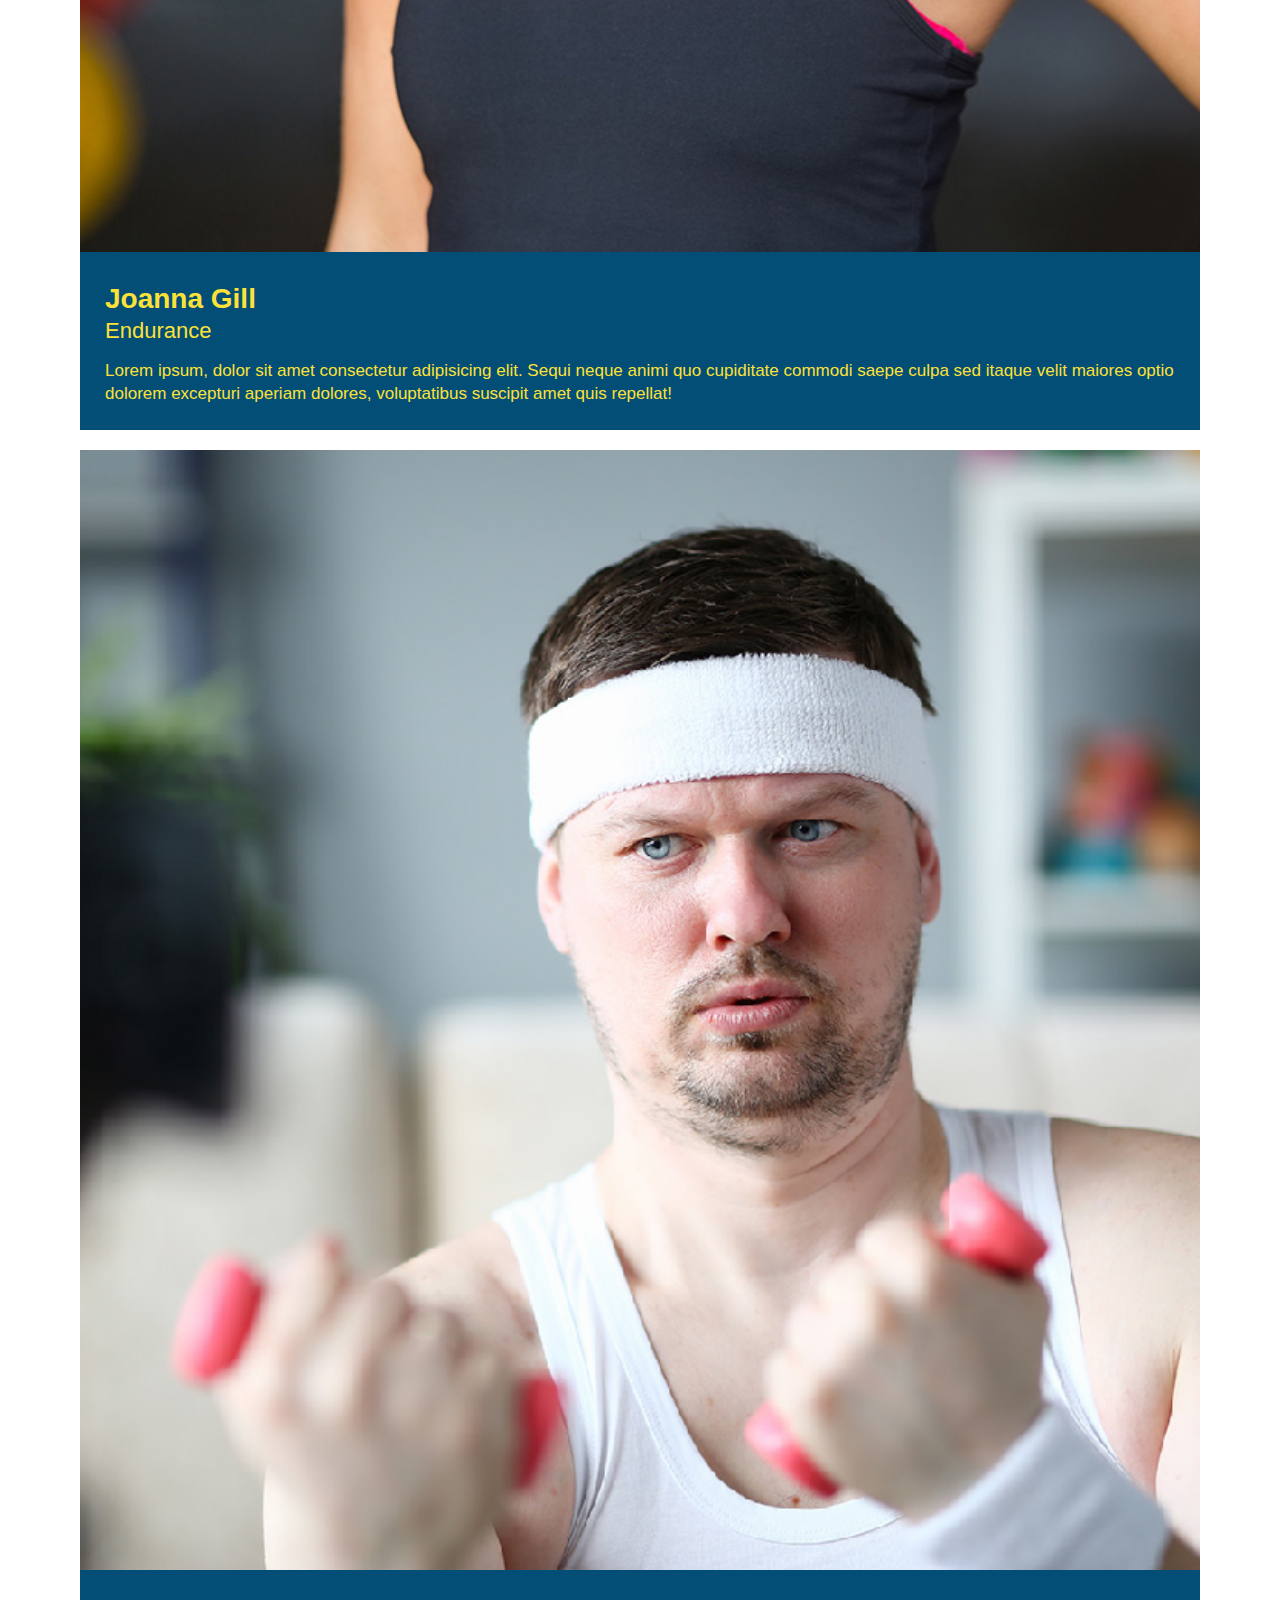
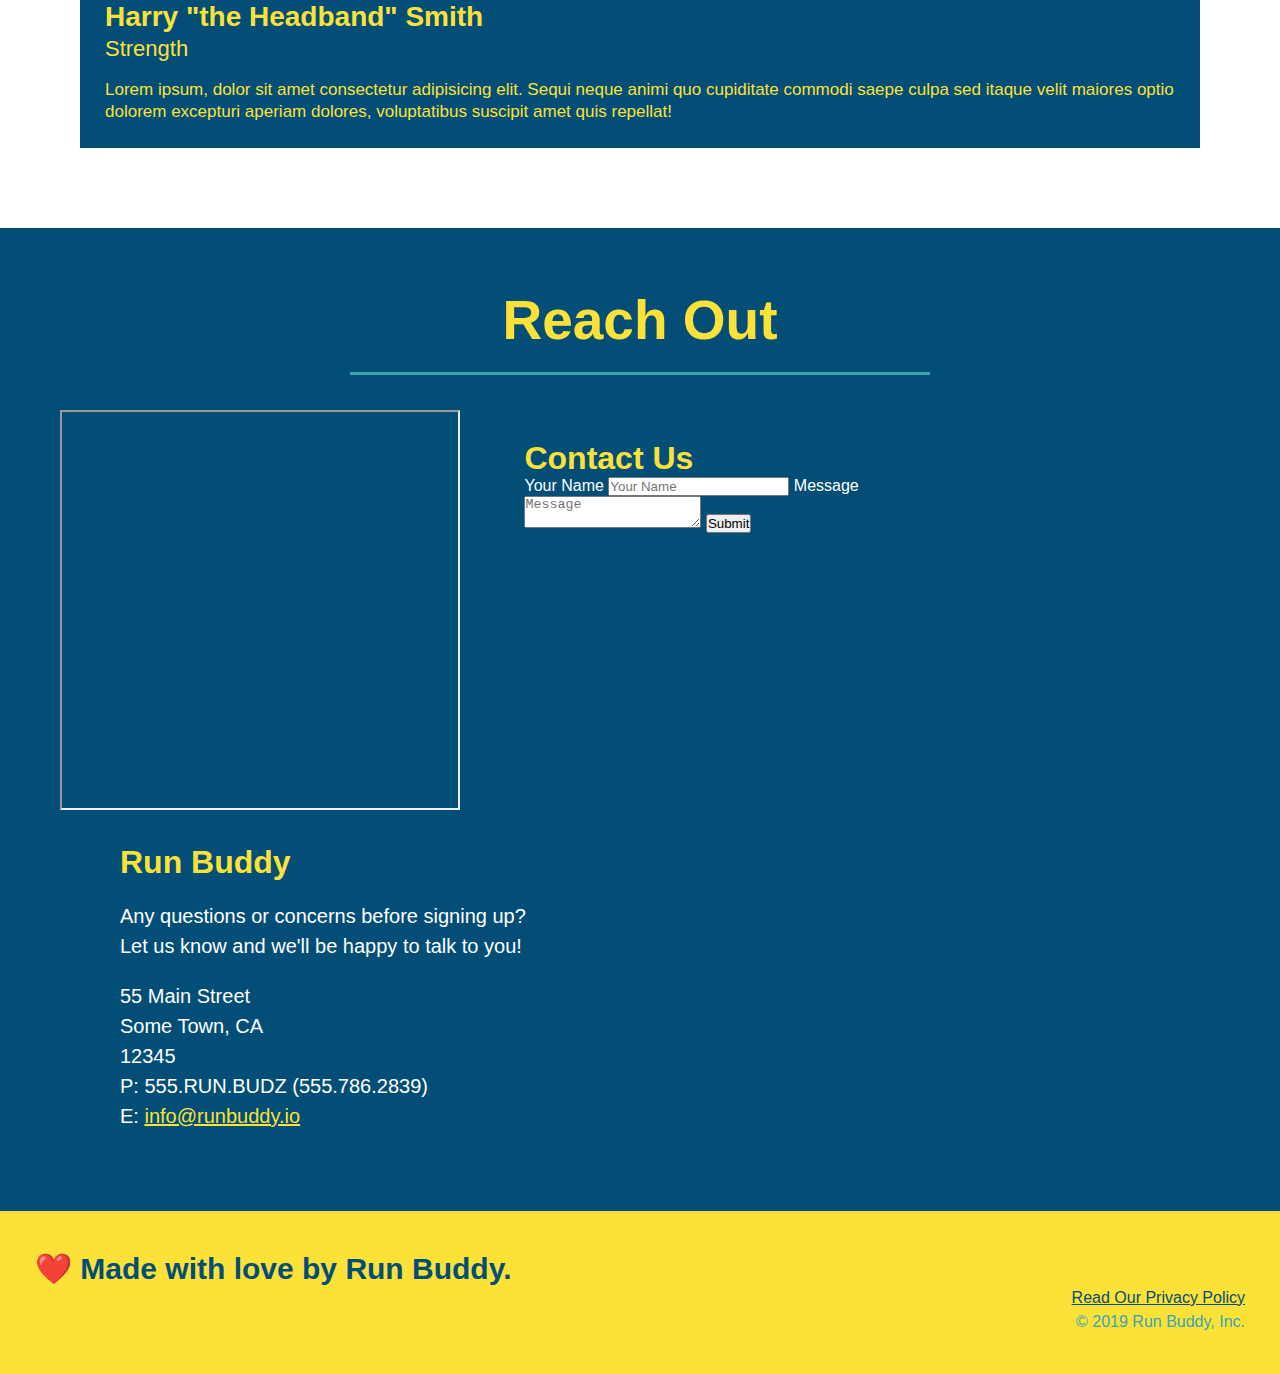
==== commit 87537964: "add flexbox to the trainers" ====
--- a/index.html
+++ b/index.html
@@ -152,53 +152,59 @@
     </section>
 
     <!-- meet the trainers" section -->
-    <section id="your-trainers" class="trainers">
-        <h2 class="section-title primary-border">
-            Meet The Trainers
-        </h2>
+    <div class="trainers">
+        <section id="your-trainers">
+            <h2 class="section-title primary-border">
+                Meet The Trainers
+            </h2>
+            <article class="trainer">
+                <img src="./assets/images/trainer-1.jpg" alt="Arron Stephens in hs workout clothes, ready to pump iron" />
+                <div class="trainer-bio">
+                    <h3 class="trainer-name">Arron Stephens</h3>
+                    <h4 class="trainer-role">Speed / Strength</h4>
+                    <p>
+                        Lorem ipsum, dolor sit amet consectetur adipisicing elit. Sequi neque animi quo cupiditate
+                        commodi
+                        saepe culpa sed
+                        itaque velit maiores optio dolorem excepturi aperiam dolores, voluptatibus suscipit amet quis
+                        repellat!
+                    </p>
+                </div>
+            </article>
+    
+
+        <!-- second trainer bio -->
         <article class="trainer">
-            <img src="./assets/images/trainer-1.jpg" alt="Arron Stephens in hs workout clothes, ready to pump iron" />
-            <div class="trainer-bio text-left">
-                <h3>Arron Stephens</h3>
-                <h4>Speed / Strength</h4>
+            <img src="./assets/images/trainer-2.jpg" alt="Joanna Gill cooling off after a workout" />
+            <div class="trainer-bio">
+                <h3 class="trainer-name">Joanna Gill</h3>
+                <h4 class="trainer-role">Endurance</h4>
                 <p>
                     Lorem ipsum, dolor sit amet consectetur adipisicing elit. Sequi neque animi quo cupiditate commodi
-                    saepe culpa sed
+                    saepe
+                    culpa sed
                     itaque velit maiores optio dolorem excepturi aperiam dolores, voluptatibus suscipit amet quis
                     repellat!
                 </p>
             </div>
         </article>
-    </section>
-
-    <!-- second trainer bio -->
-    <article class="trainer">
-        <div class="trainer-bio text-right">
-            <h3>Joanna Gill</h3>
-            <h4>Endurance</h4>
-            <p>
-                Lorem ipsum, dolor sit amet consectetur adipisicing elit. Sequi neque animi quo cupiditate commodi saepe
-                culpa sed
-                itaque velit maiores optio dolorem excepturi aperiam dolores, voluptatibus suscipit amet quis repellat!
-            </p>
-        </div>
-        <img src="./assets/images/trainer-2.jpg" alt="Joanna Gill cooling off after a workout" />
-    </article>
-
-    <!-- third trainer bio -->
-    <article class="trainer">
-        <img src="./assets/images/trainer-3.jpg"
-            alt="Harry Smith wearing a headband and lifting comically small pink weights" />
-        <div class="trainer-bio text-left">
-            <h3>Harry "the Headband" Smith</h3>
-            <h4>Strength</h4>
-            <p>
-                Lorem ipsum, dolor sit amet consectetur adipisicing elit. Sequi neque animi quo cupiditate commodi saepe
-                culpa sed
-                itaque velit maiores optio dolorem excepturi aperiam dolores, voluptatibus suscipit amet quis repellat!
-            </p>
-        </div>
-    </article>
+
+        <!-- third trainer bio -->
+        <article class="trainer">
+            <img src="./assets/images/trainer-3.jpg" alt="Harry Smith wearing a headband and lifting comically small pink weights" />
+            <div class="trainer-bio">
+                <h3 class="trainer-name">Harry "the Headband" Smith</h3>
+                <h4 class="trainer-role">Strength</h4>
+                <p>
+                    Lorem ipsum, dolor sit amet consectetur adipisicing elit. Sequi neque animi quo cupiditate commodi
+                    saepe
+                    culpa sed
+                    itaque velit maiores optio dolorem excepturi aperiam dolores, voluptatibus suscipit amet quis
+                    repellat!
+                </p>
+            </div>
+        </article>
+    </div>
 
     <!-- "reach out" section -->
     <section id="reach-out" class="contact">
--- a/assets/css/style.css
+++ b/assets/css/style.css
@@ -224,26 +224,27 @@
 }
 
 .trainers {
-
+    width: 100%;
+    margin: 0 auto;
+    display: flex;
+    flex-wrap: wrap;
+    justify-content: space-around;
 }
 
 .trainer {
-    width: 900px;
-    margin: 0 auto 30px auto;
+    margin: 20px;
     background: #024e76;
     color: #fce138;
-    overflow: auto;
+    flex: 1;
 }
 
 .trainer img {
-    width: 35%;
-    float: left;
+    width: 100%;
 }
 
 .trainer-bio {
-    padding: 35px;
-    float: left;
-    width: 65%;
+    padding: 25px;
+    line-height: 1.3;
 }
 
 .text-left {
@@ -255,19 +256,17 @@
 }
 
 .trainer-bio h3 {
-    font-size: 32px;
-    margin-bottom: 8px;
+    font-size: 28px;
 }
 
 .trainer-bio h4 {
     font-weight: lighter;
-    font-size: 26px;
-    margin-bottom: 25px;
+    font-size: 22px;
+    margin-bottom: 15px;
 }
 
 .trainer-bio p {
     font-size: 17px;
-    line-height: 1.3;
 }
 
 .contact {
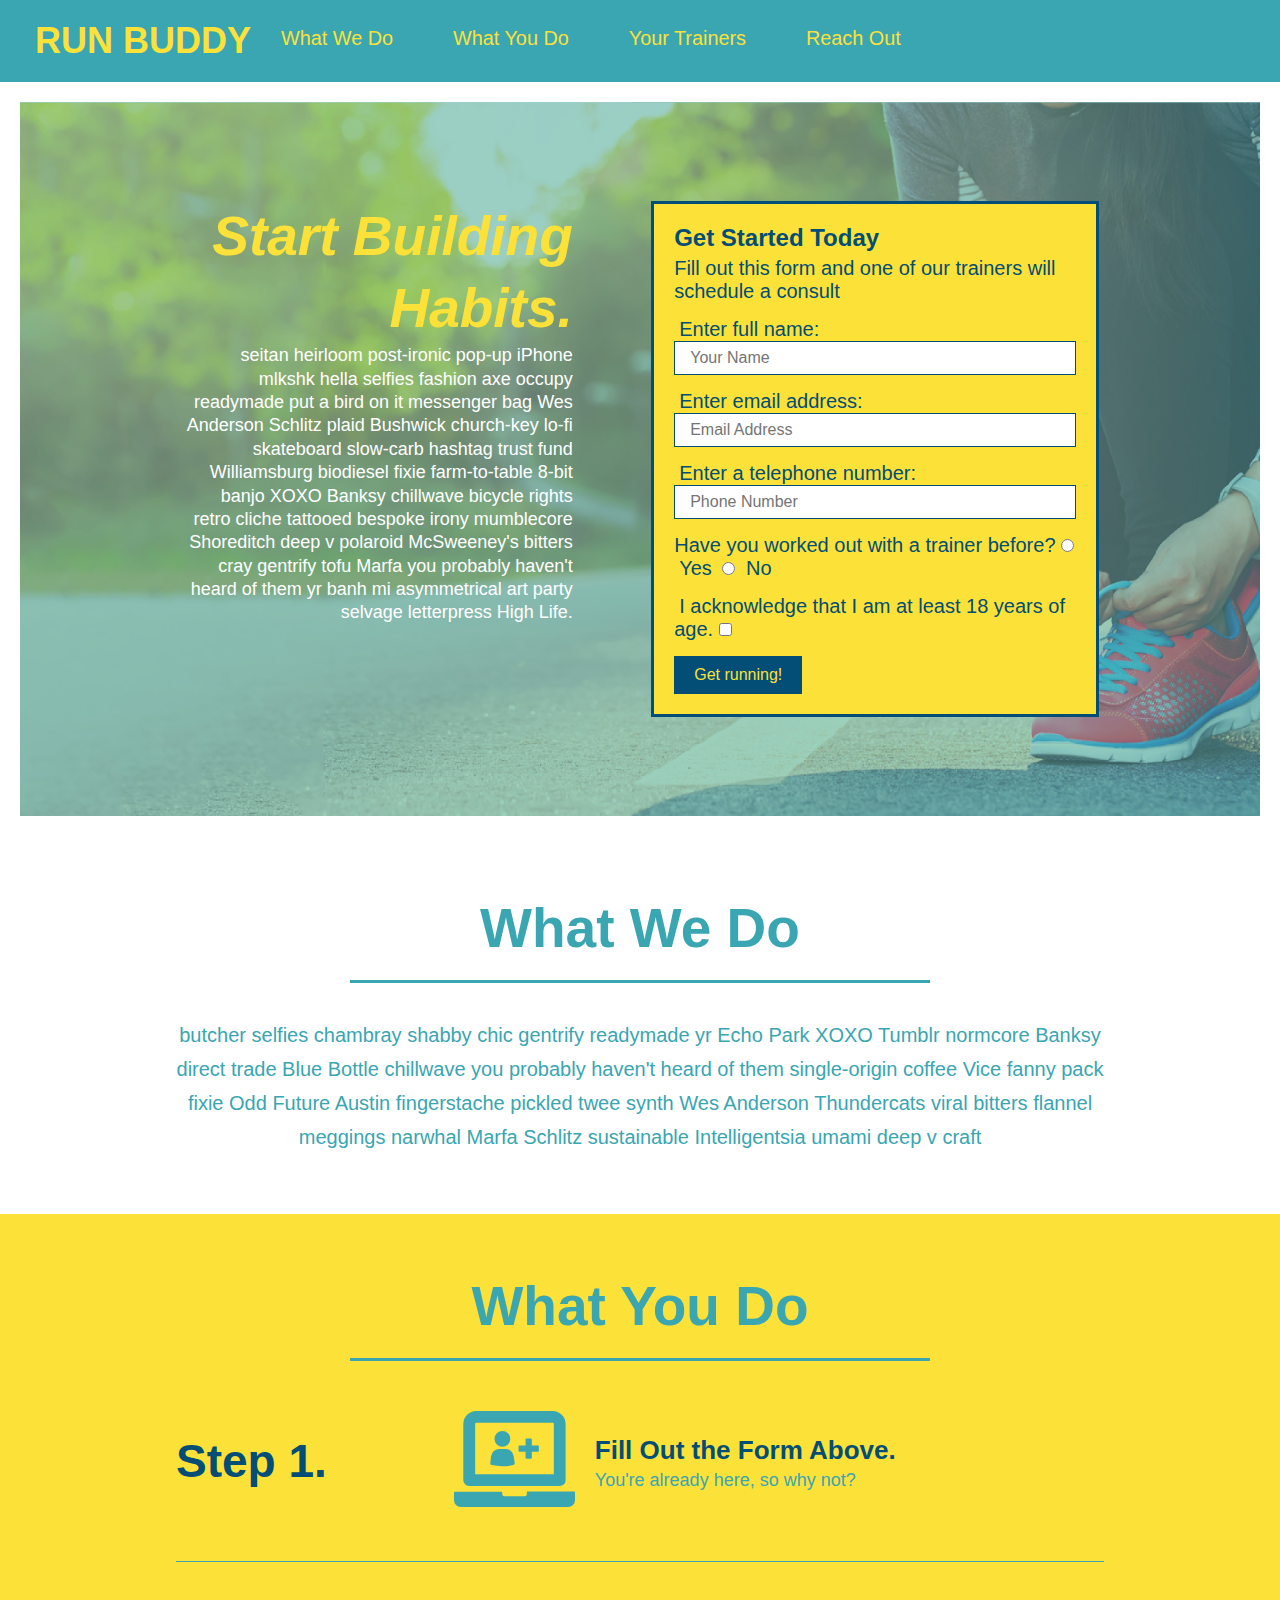
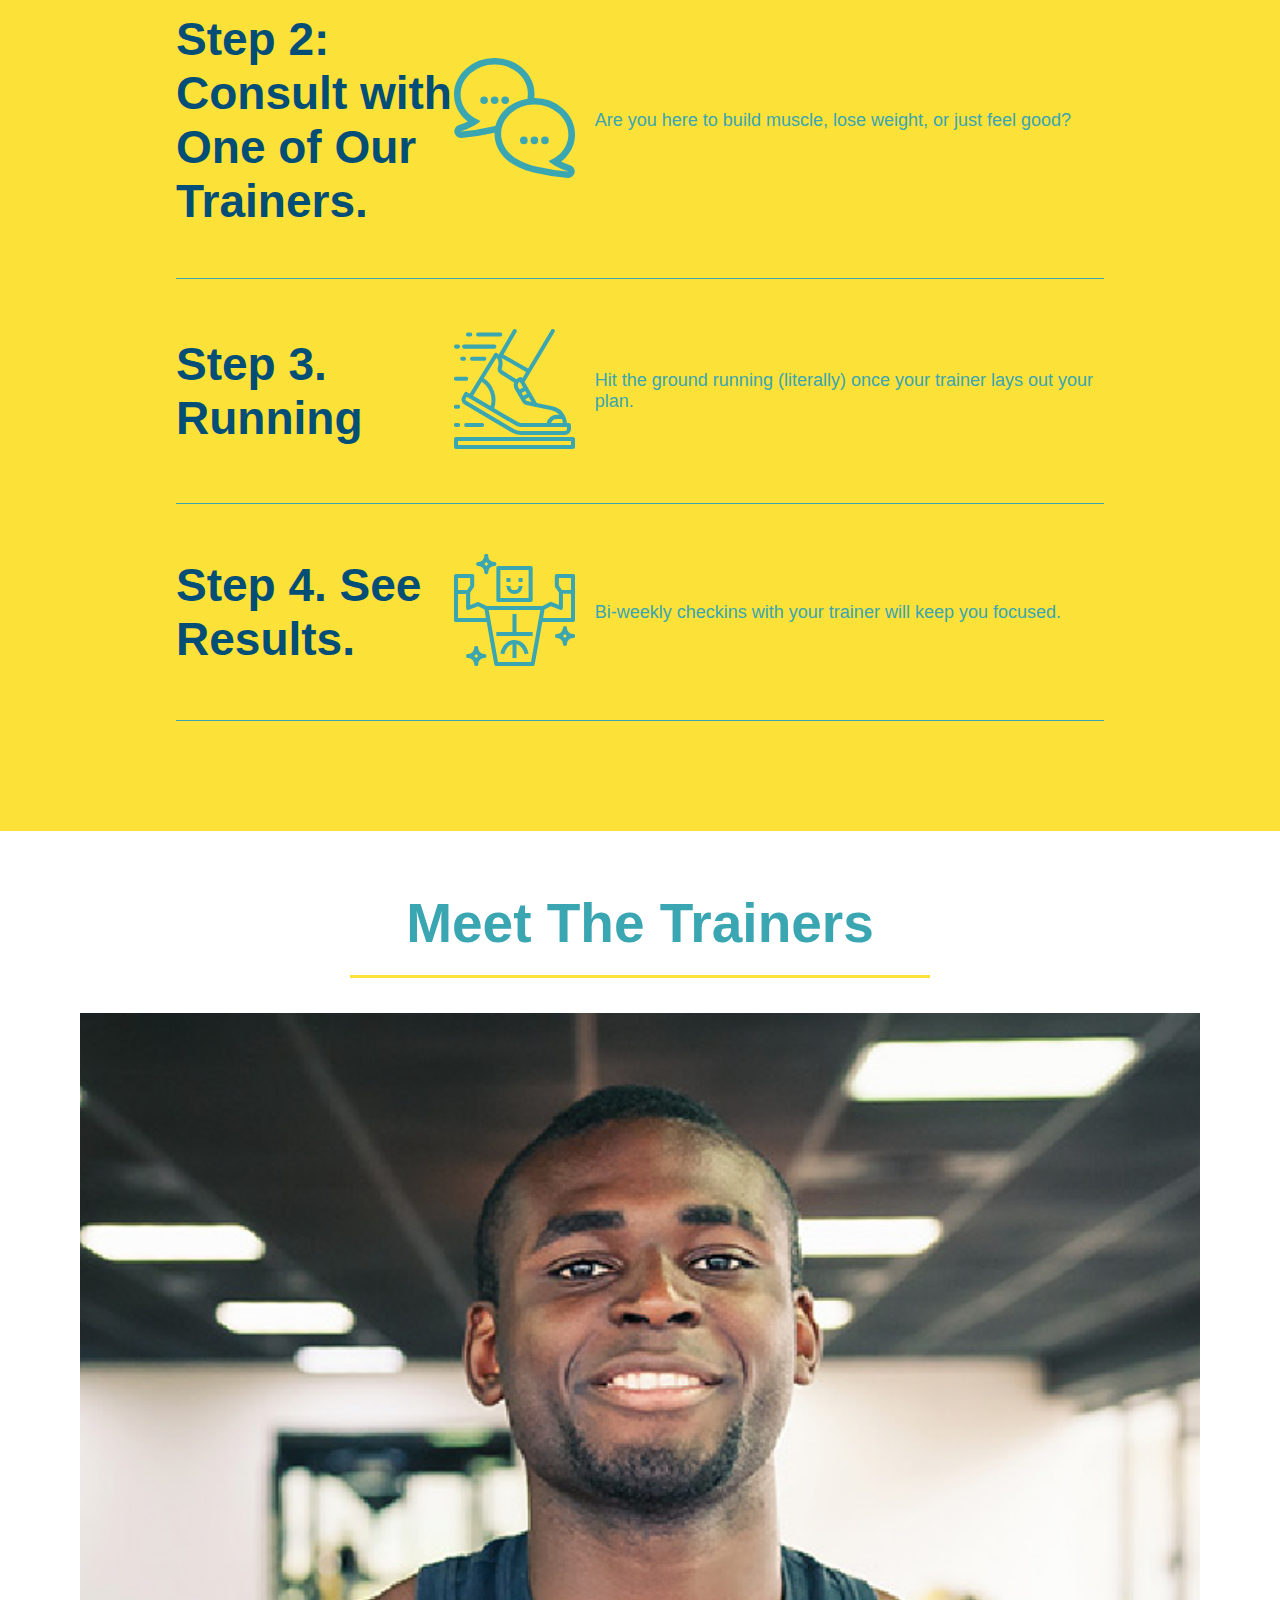
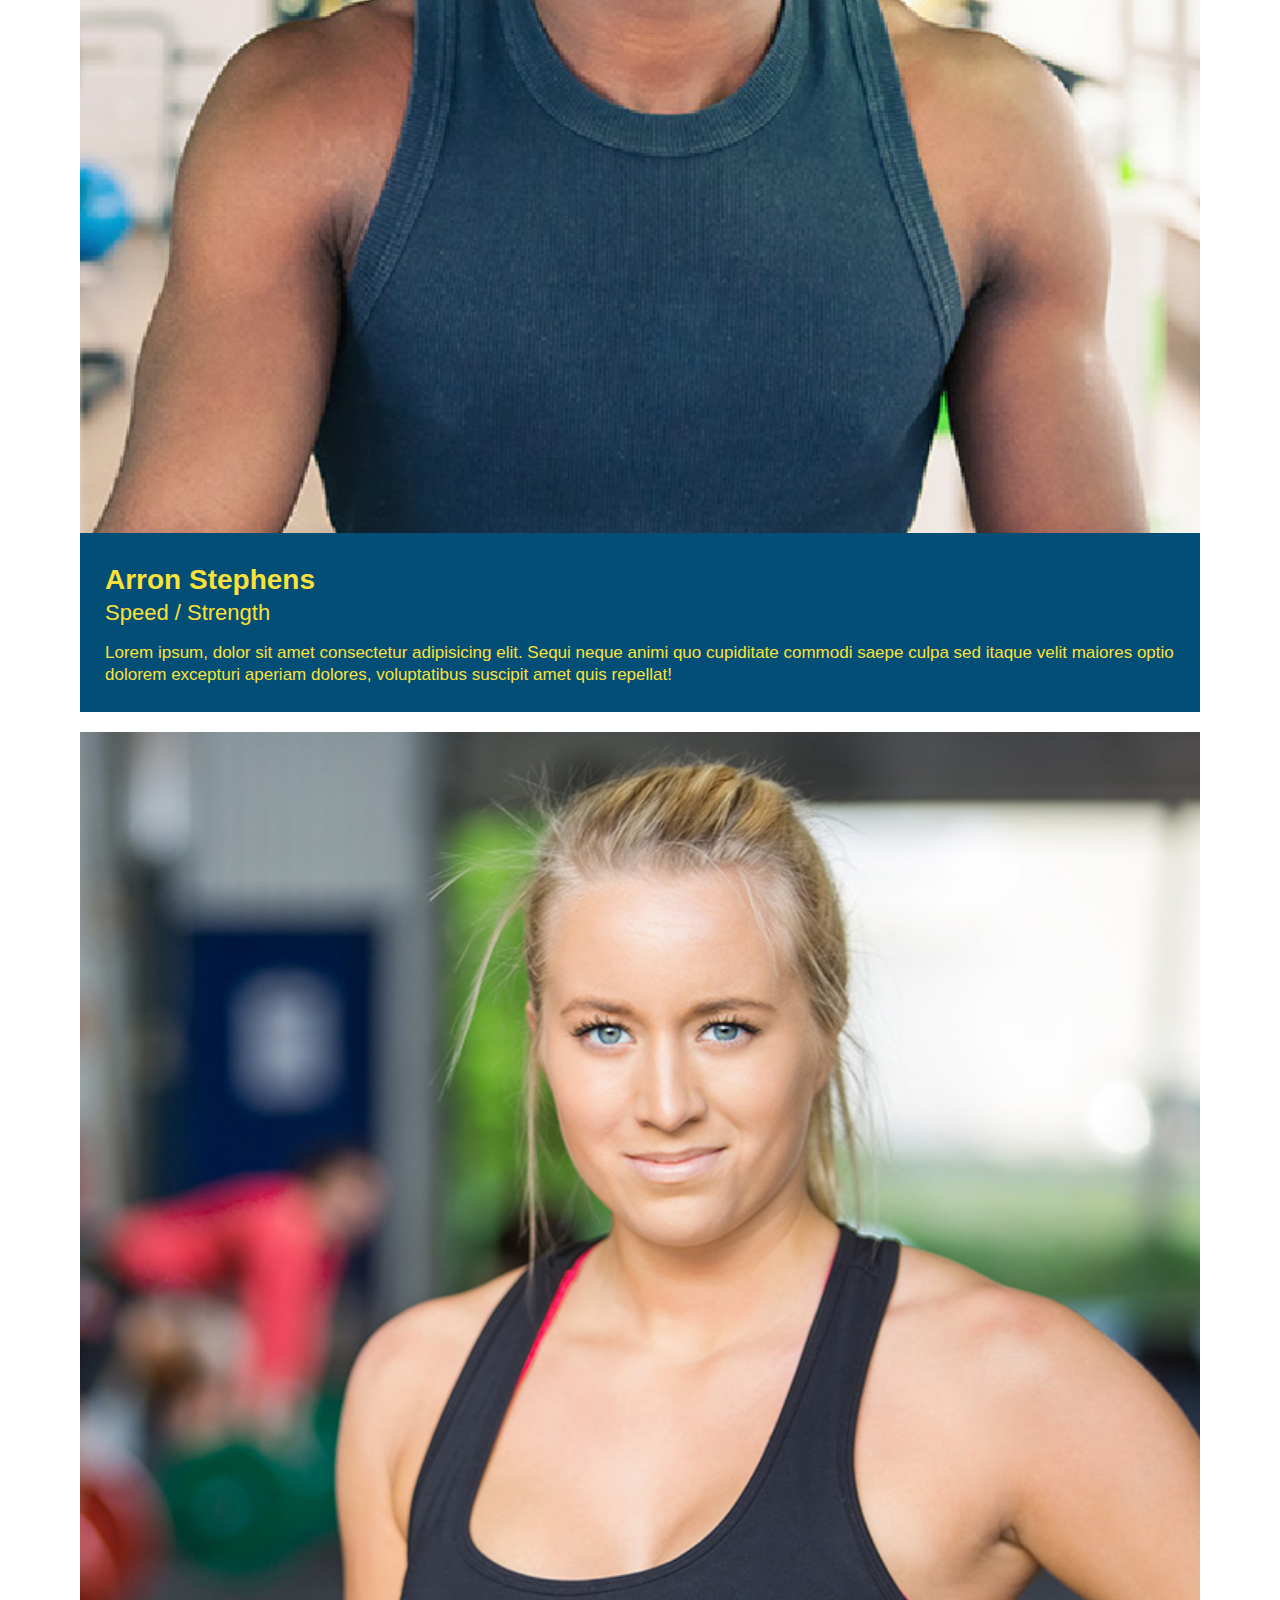
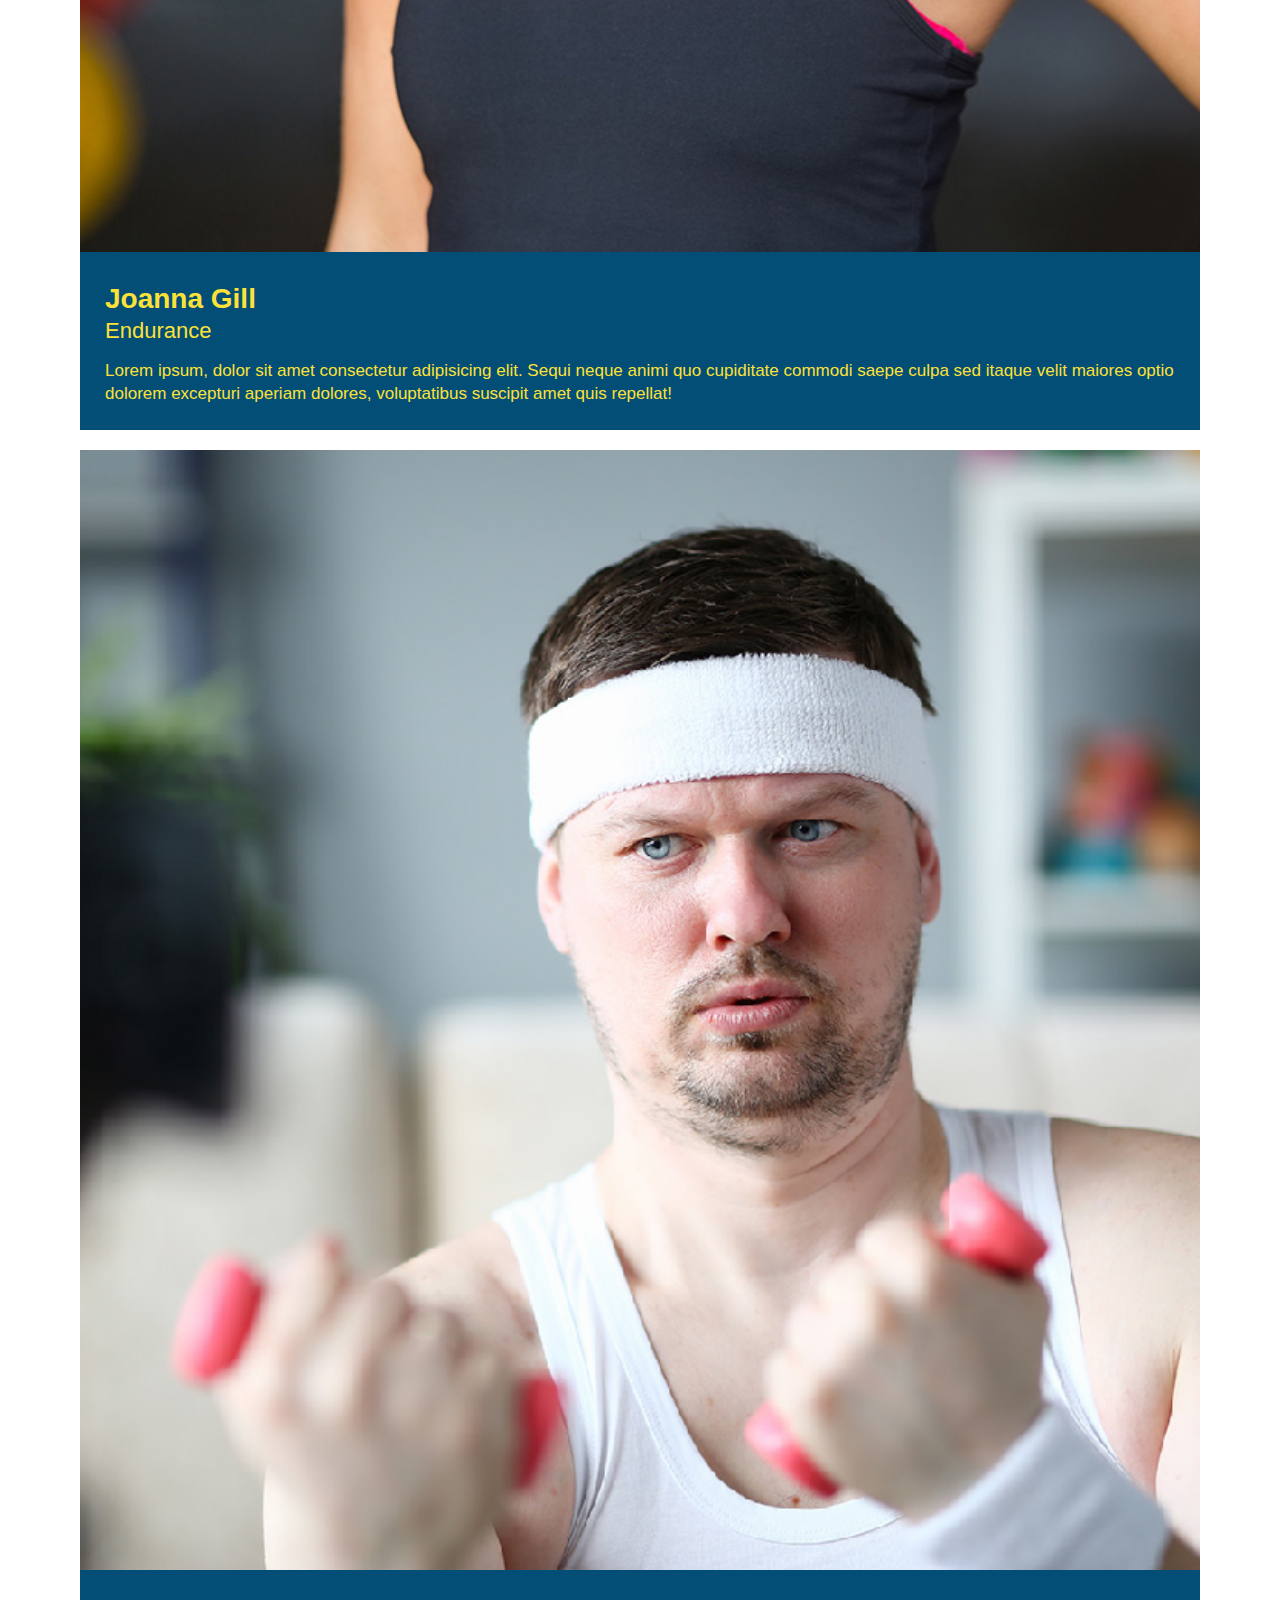
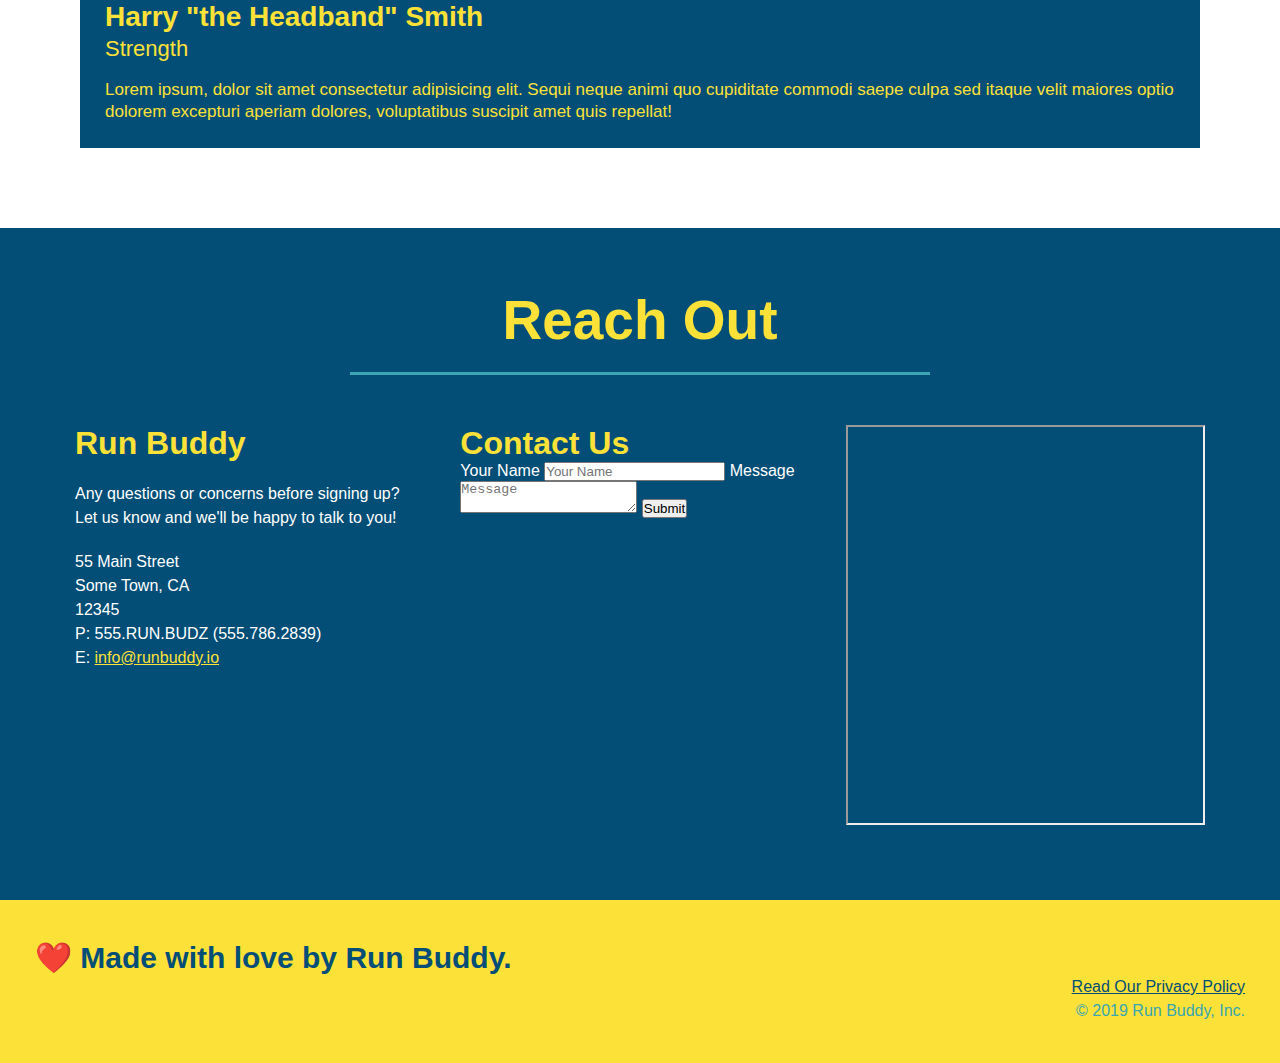
==== commit 7647c9f5: "added flexbox to reach out" ====
--- a/index.html
+++ b/index.html
@@ -158,7 +158,8 @@
                 Meet The Trainers
             </h2>
             <article class="trainer">
-                <img src="./assets/images/trainer-1.jpg" alt="Arron Stephens in hs workout clothes, ready to pump iron" />
+                <img src="./assets/images/trainer-1.jpg"
+                    alt="Arron Stephens in hs workout clothes, ready to pump iron" />
                 <div class="trainer-bio">
                     <h3 class="trainer-name">Arron Stephens</h3>
                     <h4 class="trainer-role">Speed / Strength</h4>
@@ -171,59 +172,48 @@
                     </p>
                 </div>
             </article>
-    
-
-        <!-- second trainer bio -->
-        <article class="trainer">
-            <img src="./assets/images/trainer-2.jpg" alt="Joanna Gill cooling off after a workout" />
-            <div class="trainer-bio">
-                <h3 class="trainer-name">Joanna Gill</h3>
-                <h4 class="trainer-role">Endurance</h4>
-                <p>
-                    Lorem ipsum, dolor sit amet consectetur adipisicing elit. Sequi neque animi quo cupiditate commodi
-                    saepe
-                    culpa sed
-                    itaque velit maiores optio dolorem excepturi aperiam dolores, voluptatibus suscipit amet quis
-                    repellat!
-                </p>
-            </div>
-        </article>
-
-        <!-- third trainer bio -->
-        <article class="trainer">
-            <img src="./assets/images/trainer-3.jpg" alt="Harry Smith wearing a headband and lifting comically small pink weights" />
-            <div class="trainer-bio">
-                <h3 class="trainer-name">Harry "the Headband" Smith</h3>
-                <h4 class="trainer-role">Strength</h4>
-                <p>
-                    Lorem ipsum, dolor sit amet consectetur adipisicing elit. Sequi neque animi quo cupiditate commodi
-                    saepe
-                    culpa sed
-                    itaque velit maiores optio dolorem excepturi aperiam dolores, voluptatibus suscipit amet quis
-                    repellat!
-                </p>
-            </div>
-        </article>
+
+
+            <!-- second trainer bio -->
+            <article class="trainer">
+                <img src="./assets/images/trainer-2.jpg" alt="Joanna Gill cooling off after a workout" />
+                <div class="trainer-bio">
+                    <h3 class="trainer-name">Joanna Gill</h3>
+                    <h4 class="trainer-role">Endurance</h4>
+                    <p>
+                        Lorem ipsum, dolor sit amet consectetur adipisicing elit. Sequi neque animi quo cupiditate
+                        commodi
+                        saepe
+                        culpa sed
+                        itaque velit maiores optio dolorem excepturi aperiam dolores, voluptatibus suscipit amet quis
+                        repellat!
+                    </p>
+                </div>
+            </article>
+
+            <!-- third trainer bio -->
+            <article class="trainer">
+                <img src="./assets/images/trainer-3.jpg"
+                    alt="Harry Smith wearing a headband and lifting comically small pink weights" />
+                <div class="trainer-bio">
+                    <h3 class="trainer-name">Harry "the Headband" Smith</h3>
+                    <h4 class="trainer-role">Strength</h4>
+                    <p>
+                        Lorem ipsum, dolor sit amet consectetur adipisicing elit. Sequi neque animi quo cupiditate
+                        commodi
+                        saepe
+                        culpa sed
+                        itaque velit maiores optio dolorem excepturi aperiam dolores, voluptatibus suscipit amet quis
+                        repellat!
+                    </p>
+                </div>
+            </article>
     </div>
 
     <!-- "reach out" section -->
     <section id="reach-out" class="contact">
         <h2 class="section-title secondary-border">Reach Out</h2>
         <div class="contact-info">
-            <iframe
-                src="https://www.google.com/maps/embed?pb=!1m18!1m12!1m3!1d3016.8329333188967!2d-74.17265438489693!3d40.87554043553175!2m3!1f0!2f0!3f0!3m2!1i1024!2i768!4f13.1!3m3!1m2!1s0x89c2fef5fc5e563b%3A0x2f80eed76e044680!2s121%20Grove%20St%2C%20Clifton%2C%20NJ%2007013!5e0!3m2!1sen!2sus!4v1634783804495!5m2!1sen!2sus"></iframe>
-            <div>
-                <h3>Contact Us</h3>
-                <form>
-                    <label for="contact-name">Your Name</label>
-                    <input type="text" id="contact-name" placeholder="Your Name" />
-
-                    <label for="contact-message">Message</label>
-                    <textarea id="contact-message" placeholder="Message"></textarea>
-
-                    <button type="submit">Submit</button>
-                </form>
-            </div>
             <div>
                 <h3>Run Buddy</h3>
                 <p>
@@ -239,6 +229,21 @@
                     E: <a href="mailto:info@runbuddy.io">info@runbuddy.io</a>
                 </address>
             </div>
+            <div>
+                <h3>Contact Us</h3>
+                <form>
+                    <label for="contact-name">Your Name</label>
+                    <input type="text" id="contact-name" placeholder="Your Name" />
+
+                    <label for="contact-message">Message</label>
+                    <textarea id="contact-message" placeholder="Message"></textarea>
+
+                    <button type="submit">Submit</button>
+                </form>
+            </div>
+            <iframe
+                src="https://www.google.com/maps/embed?pb=!1m18!1m12!1m3!1d3016.8329333188967!2d-74.17265438489693!3d40.87554043553175!2m3!1f0!2f0!3f0!3m2!1i1024!2i768!4f13.1!3m3!1m2!1s0x89c2fef5fc5e563b%3A0x2f80eed76e044680!2s121%20Grove%20St%2C%20Clifton%2C%20NJ%2007013!5e0!3m2!1sen!2sus!4v1634783804495!5m2!1sen!2sus"></iframe>
+
     </section>
 
     <!-- footer -->
--- a/assets/css/style.css
+++ b/assets/css/style.css
@@ -284,17 +284,22 @@
     color: #fce138;
 }
 
+.contact-info {
+    display: flex;
+    justify-content: space-between;
+    flex-wrap: wrap;
+}
+
+.contact-info > * {
+    flex: 1;
+    margin: 15px;
+}
+
 .contact-info iframe {
-    width: 400px;
     height: 400px;
 }
 
 .contact-info div {
-    width: 410px;
-    display: inline-block;
-    vertical-align: top;
-    text-align: left;
-    margin: 30px 0 0 60px;
     color: white;
 }
 
@@ -306,12 +311,33 @@
 .contact-info p, .contact-info address {
     margin: 20px 0;
     line-height: 1.5;
-    font-size: 20px;
+    font-size: 16px;
     font-style: normal;
 }
 
 .contact-info a {
     color: #fce138;
+}
+
+.contact-form input, .contact-form textarea {
+    border: 1px solid #024e76;
+    display: block;
+    padding: 7px 15px;
+    font-size: 16px;
+    color: #024e76;
+    width: 100%;
+    margin-bottom: 15px;
+    margin-top: 5px;
+}
+
+.contact-form button {
+    width: 100%;
+    border: none;
+    background: #fce138;
+    color: #024e76;
+    text-align: center;
+    padding: 15px 0;
+    font-size: 16px;
 }
 
 /* homepage hero */
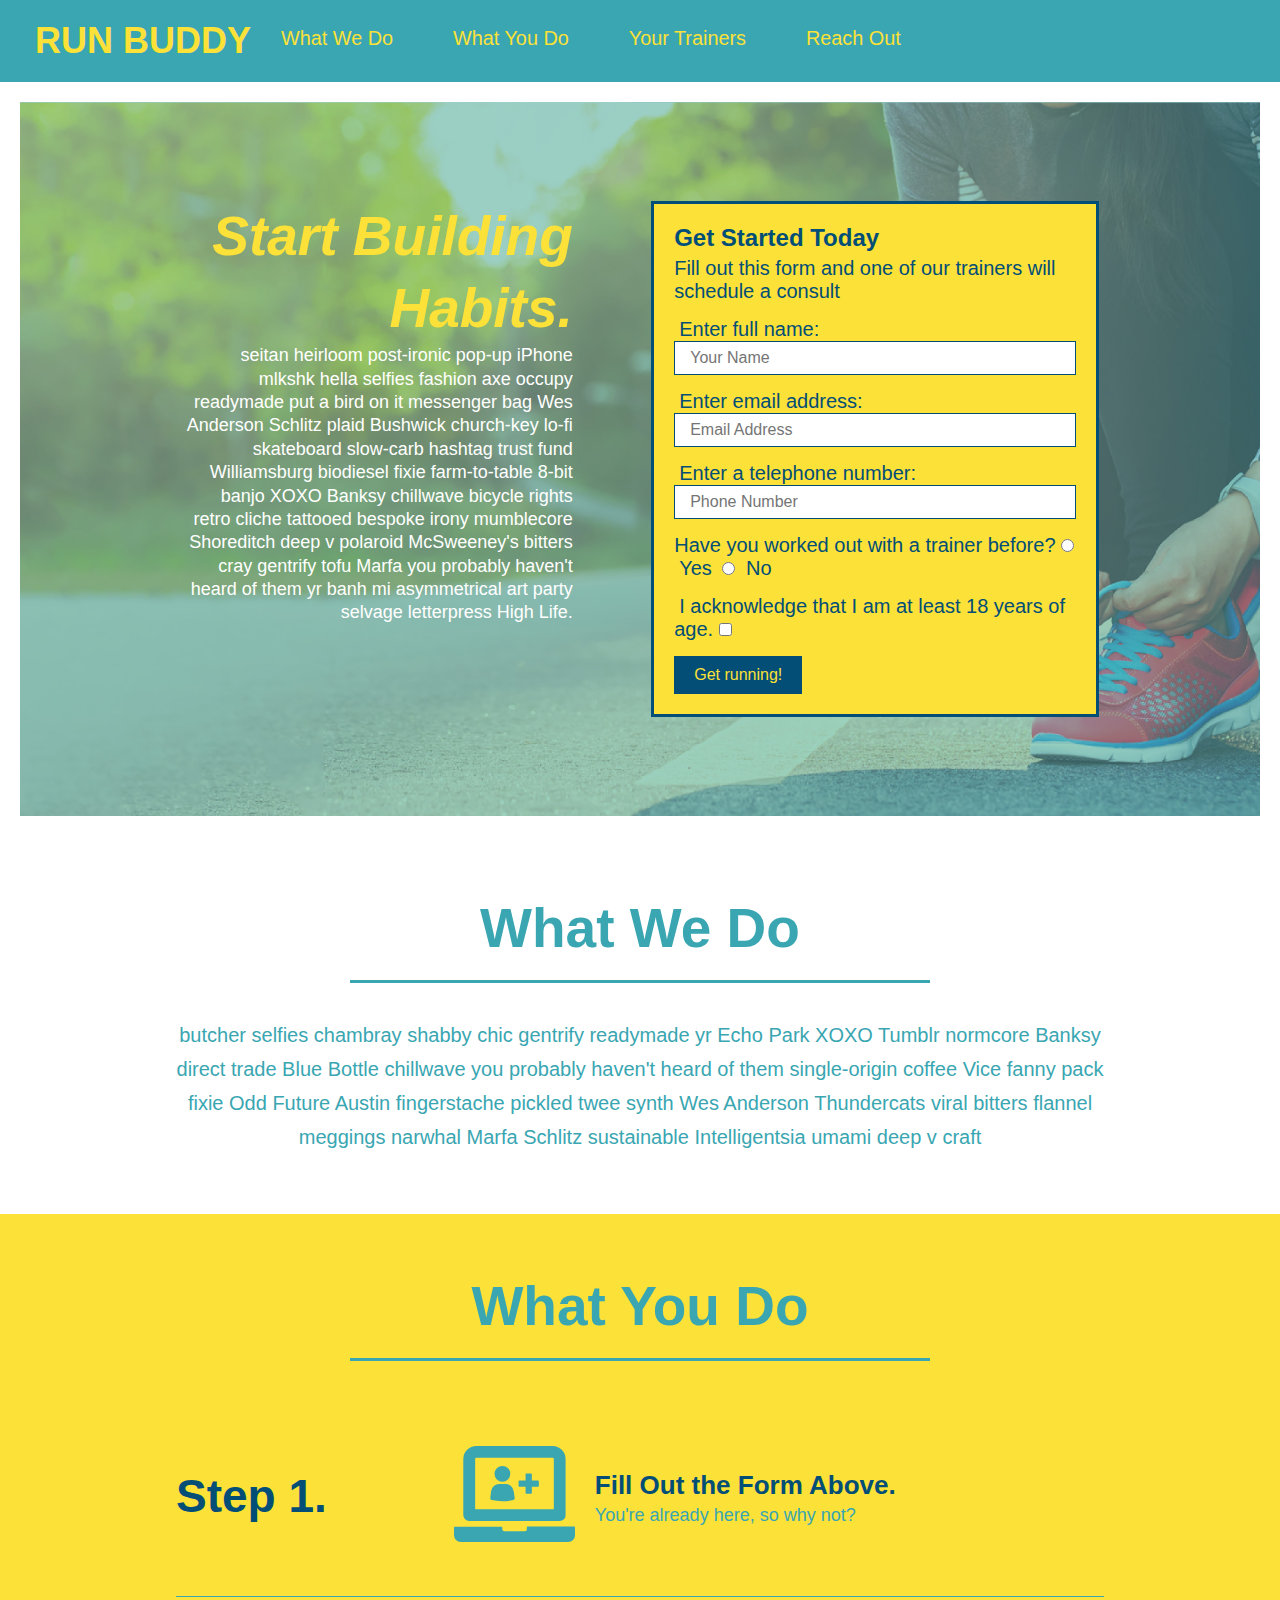
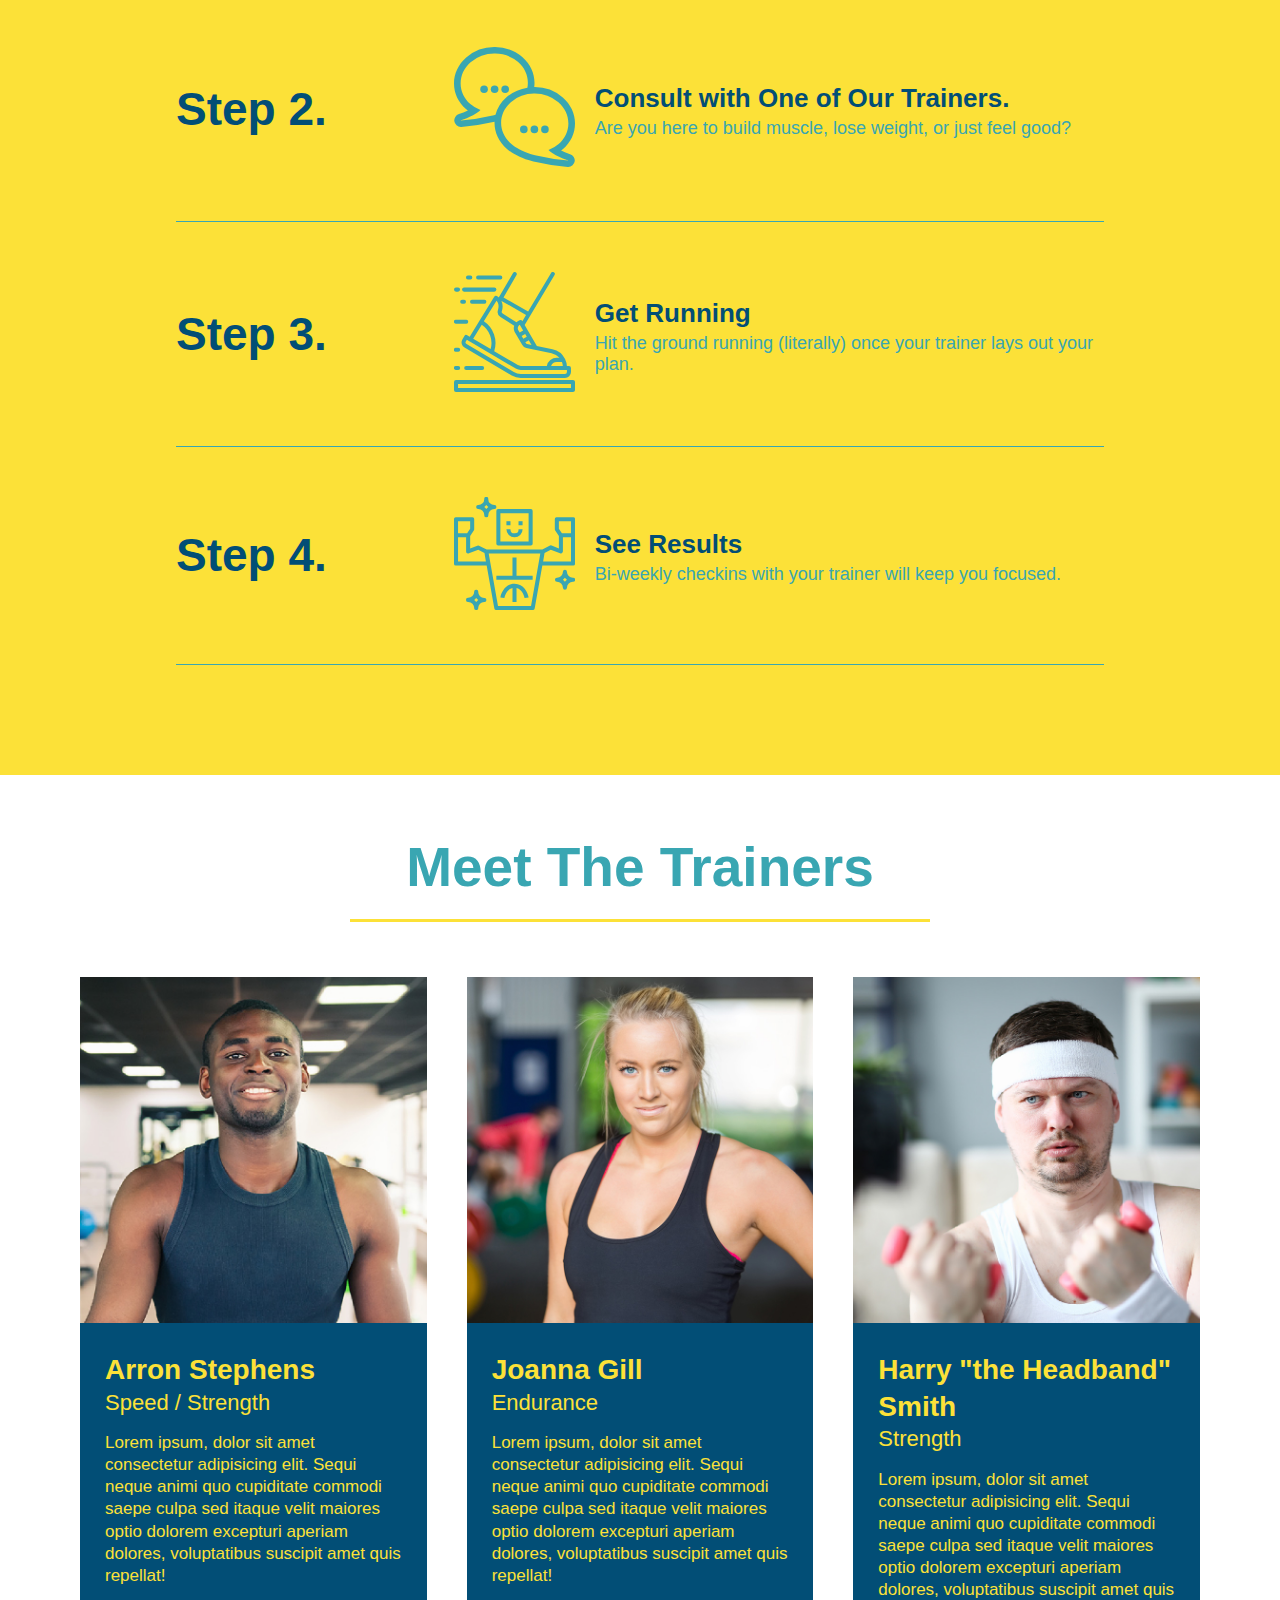
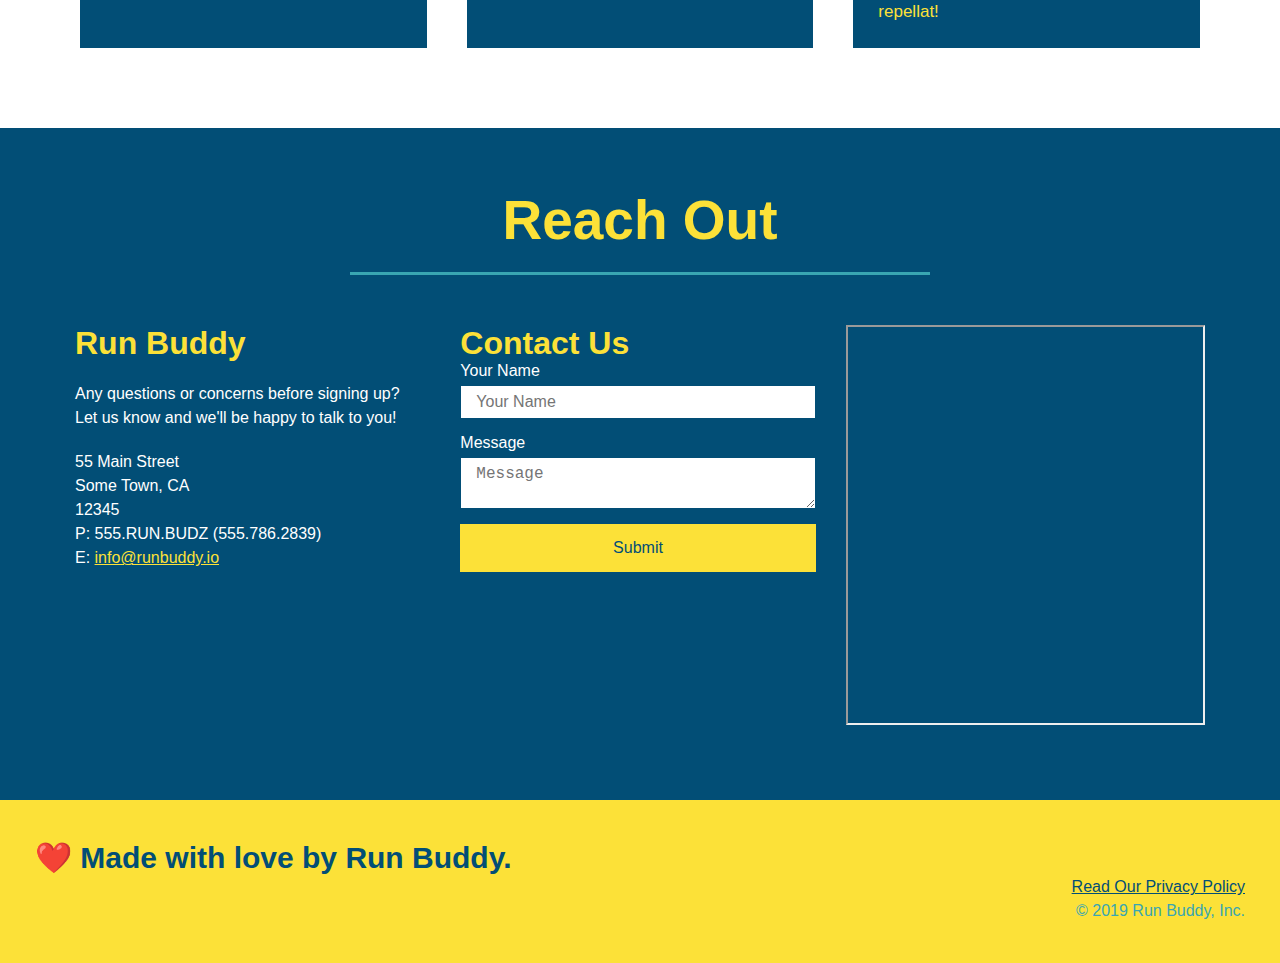
==== commit 798e448d: "edited index file" ====
--- a/index.html
+++ b/index.html
@@ -103,7 +103,11 @@
 
     <!-- "what you do" section -->
     <section id="what-you-do" class="steps">
-        <h2 class="section-title secondary boarder"> What You Do</h2>
+        <div class="flex-row">
+            <h2 class="section-title secondary boarder">
+                What You Do
+            </h2>
+        </div>
         <div class="step">
             <h3>Step 1.</h3>
             <div class="step-info">
@@ -117,34 +121,37 @@
             </div>
         </div>
         <div class="step">
-            <h3>Step 2: <span>Consult with One of Our Trainers.</span></h3>
+            <h3>Step 2.</h3>
             <div class="step-info">
                 <div class="step-img">
                     <img src="assets/images/step-2.svg" alt="" />
                 </div>
                 <div class="step-text">
+                    <h4>Consult with One of Our Trainers.</h4>
                     <p>Are you here to build muscle, lose weight, or just feel good?</p>
                 </div>
             </div>
         </div>
         <div class="step">
-            <h3>Step 3. <span>Running</span></h3>
+            <h3>Step 3.</h3>
             <div class="step-info">
                 <div class="step-img">
                     <img src="assets/images/step-3.svg" alt="" />
                 </div>
                 <div class="step-text">
+                    <h4>Get Running</h4>
                     <p> Hit the ground running (literally) once your trainer lays out your plan.</p>
                 </div>
             </div>
         </div>
         <div class="step">
-            <h3>Step 4. <span>See Results.</span></h3>
+            <h3>Step 4.</h3>
             <div class="step-info">
                 <div class="step-img">
                     <img src="assets/images/step-4.svg" alt="" />
                 </div>
                 <div class="step-text">
+                    <h4>See Results</h4>
                     <p>Bi-weekly checkins with your trainer will keep you focused.</p>
                 </div>
             </div>
@@ -152,11 +159,15 @@
     </section>
 
     <!-- meet the trainers" section -->
-    <div class="trainers">
-        <section id="your-trainers">
+
+    <section id="your-trainers">
+        <div class="flex-row">
             <h2 class="section-title primary-border">
                 Meet The Trainers
             </h2>
+        </div>
+
+        <div class="trainers">
             <article class="trainer">
                 <img src="./assets/images/trainer-1.jpg"
                     alt="Arron Stephens in hs workout clothes, ready to pump iron" />
@@ -208,11 +219,17 @@
                     </p>
                 </div>
             </article>
-    </div>
+        </div>
+    </section>
 
     <!-- "reach out" section -->
     <section id="reach-out" class="contact">
-        <h2 class="section-title secondary-border">Reach Out</h2>
+        <div class="flex-row">
+            <h2 class="section-title secondary-border">
+                Reach Out
+            </h2>
+        </div>
+
         <div class="contact-info">
             <div>
                 <h3>Run Buddy</h3>
@@ -221,6 +238,7 @@
                     <br />
                     Let us know and we'll be happy to talk to you!
                 </p>
+
                 <address>
                     55 Main Street <br />
                     Some Town, CA <br />
@@ -229,7 +247,8 @@
                     E: <a href="mailto:info@runbuddy.io">info@runbuddy.io</a>
                 </address>
             </div>
-            <div>
+
+            <div class="contact-form">
                 <h3>Contact Us</h3>
                 <form>
                     <label for="contact-name">Your Name</label>
@@ -241,9 +260,10 @@
                     <button type="submit">Submit</button>
                 </form>
             </div>
+
             <iframe
                 src="https://www.google.com/maps/embed?pb=!1m18!1m12!1m3!1d3016.8329333188967!2d-74.17265438489693!3d40.87554043553175!2m3!1f0!2f0!3f0!3m2!1i1024!2i768!4f13.1!3m3!1m2!1s0x89c2fef5fc5e563b%3A0x2f80eed76e044680!2s121%20Grove%20St%2C%20Clifton%2C%20NJ%2007013!5e0!3m2!1sen!2sus!4v1634783804495!5m2!1sen!2sus"></iframe>
-
+        </div>
     </section>
 
     <!-- footer -->
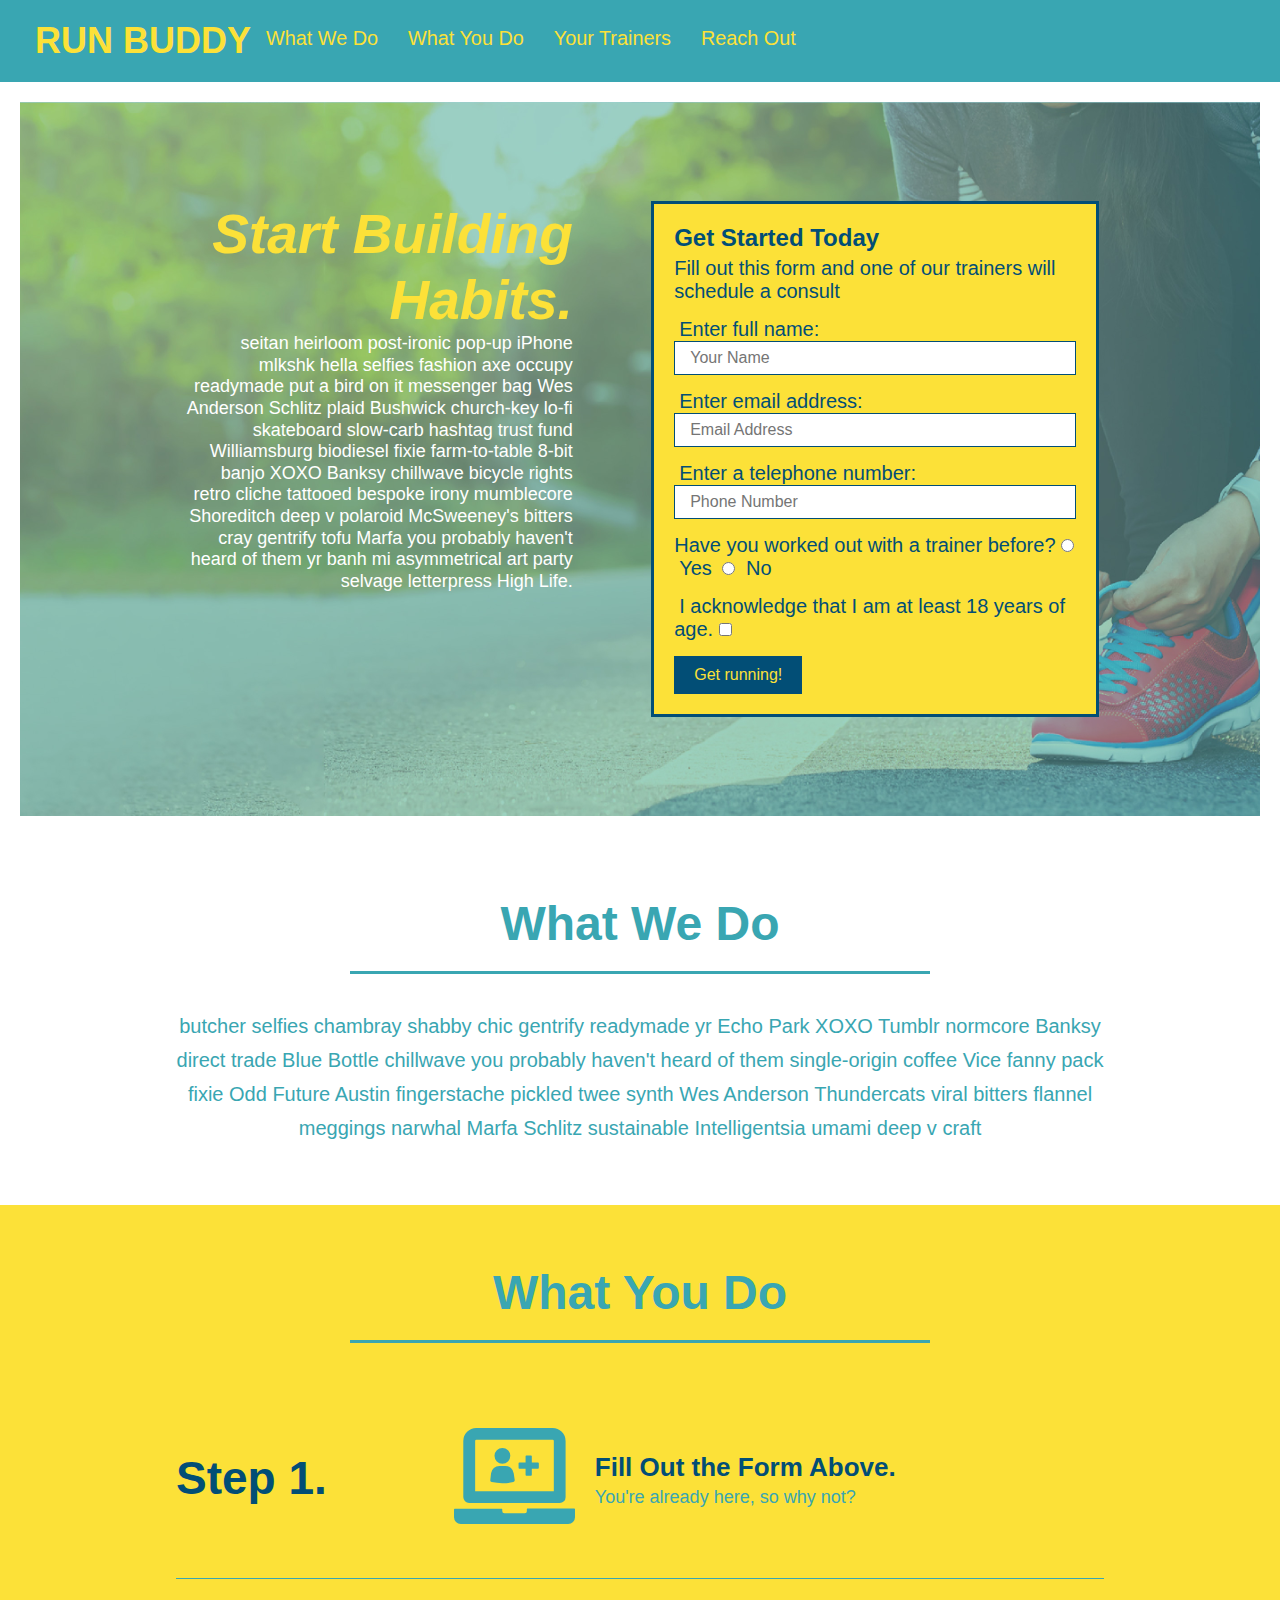
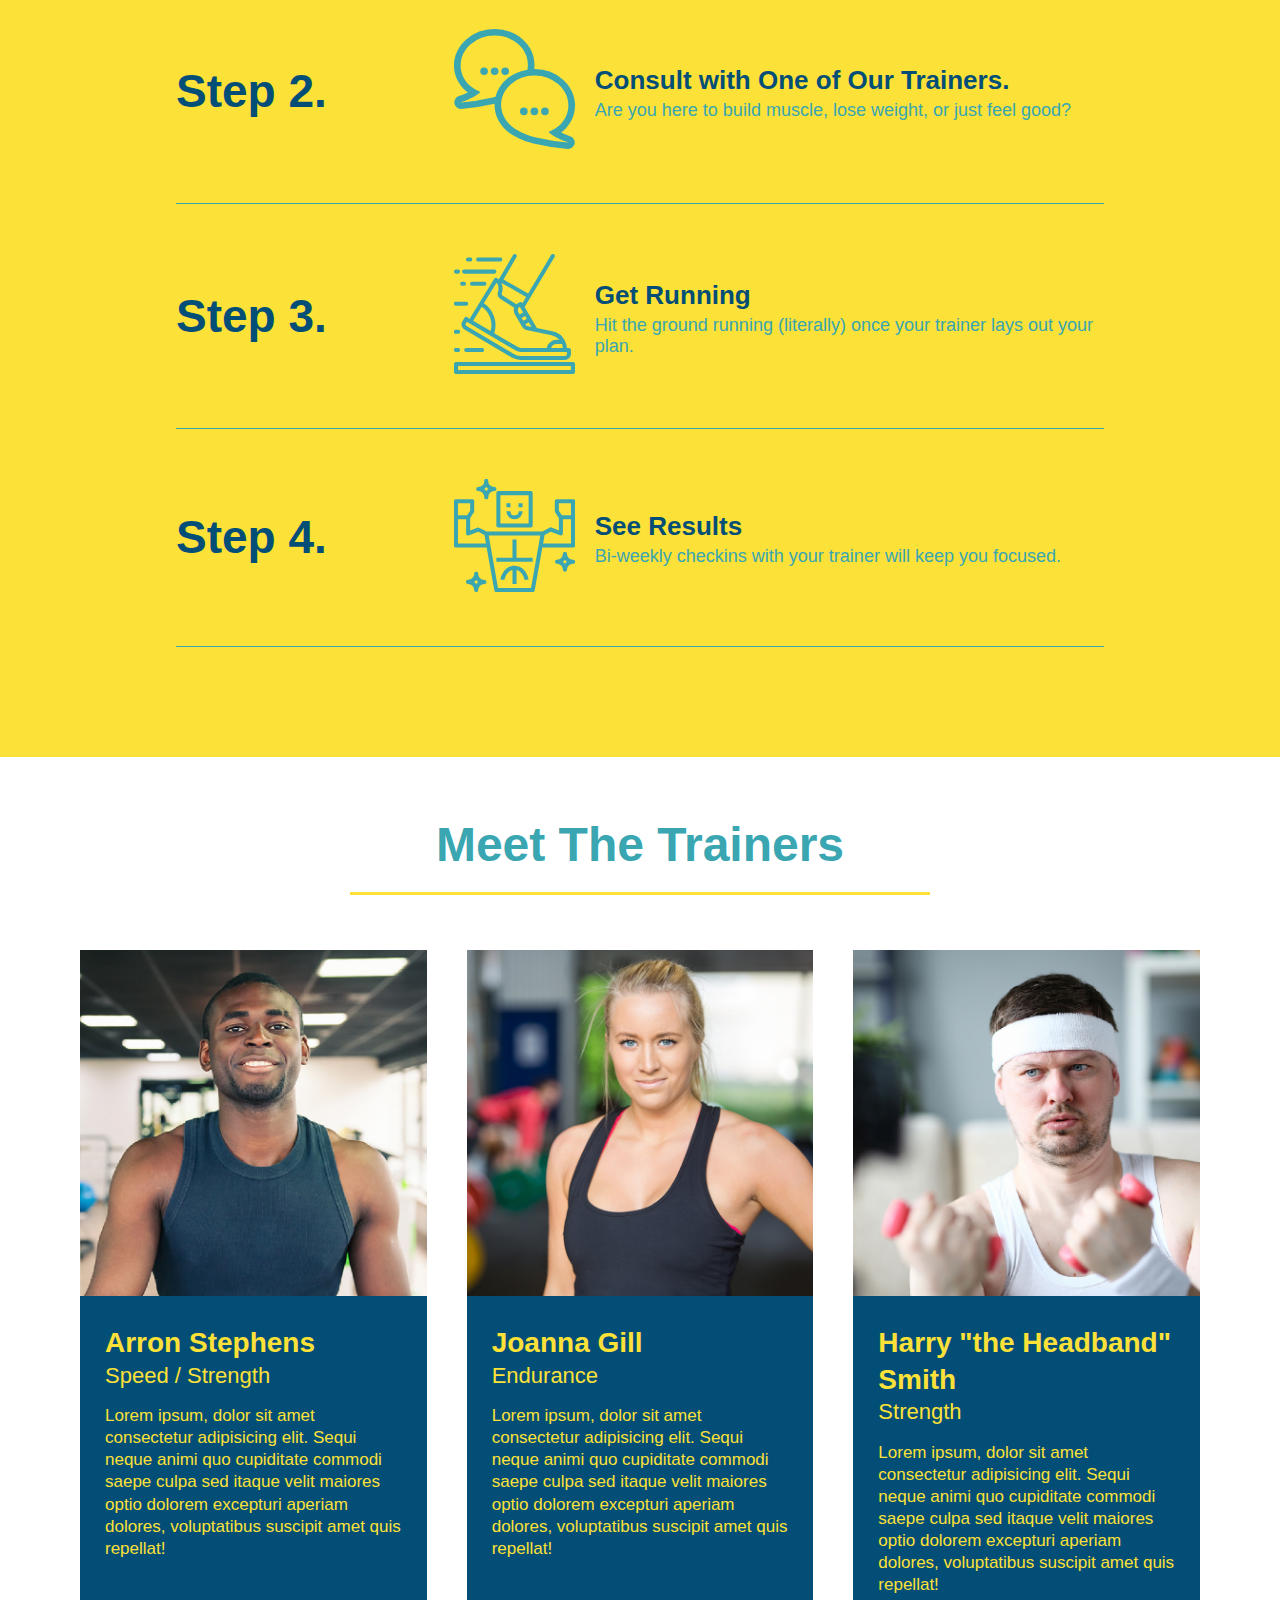
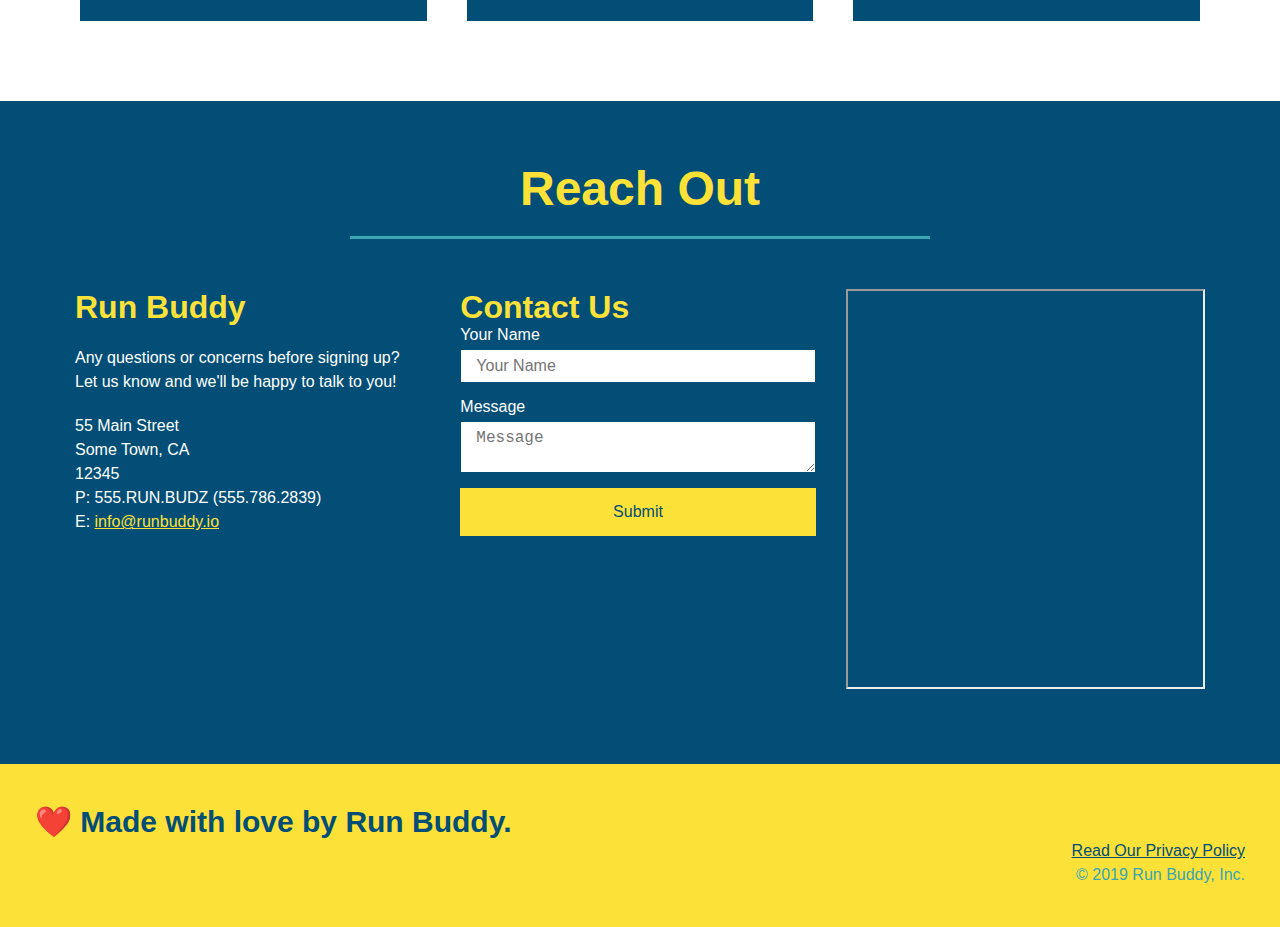
==== commit e32afc76: "added more media queries" ====
--- a/index.html
+++ b/index.html
@@ -5,6 +5,7 @@
     <meta charset="UTF-8" />
     <title>RUN BUDDY</title>
     <link rel="stylesheet" href="assets/css/style.css" />
+    <meta name="viewport" content="width=device-width, initial-scale=1.0" />
 </head>
 
 <body>
--- a/assets/css/style.css
+++ b/assets/css/style.css
@@ -45,7 +45,7 @@
 }
 
 header nav ul li a {
-    margin: 0 30px;
+    padding: 10px 15px;
     font-weight: lighter;
     font-size: 1.55vw;
 }
@@ -86,6 +86,7 @@
     display: flex;
     justify-content: center;
     flex-wrap: wrap;
+    align-items: flex-start;
 }
 /* Hero Style End */
 
@@ -114,6 +115,7 @@
     color: #fff;
     font-size: 18px;
     line-height: 1.3;
+    line-height: 1.2;
 }
 
 .hero-cta h2 {
@@ -158,7 +160,7 @@
 }
 
 .section-title {
-    font-size: 55px;
+    font-size: 48px;
     color: 024e76;
     border-bottom: 3px solid;
     padding-bottom: 20px;
@@ -358,4 +360,110 @@
 
 .flex-row {
     display: flex;
+}
+
+/* MEDIA QUERY FOR SMALLER DESKTOP SCREENS AND SMALLER */
+@media screen and (max-width: 980px) {
+    header {
+        padding-bottom: 0;
+        justify-content: center;
+    }
+
+    header h1 {
+        width: 100%;
+        text-align: center;
+    }
+
+    header nav ul {
+        margin-top: 20px;
+        width: 100%;
+        justify-content: center;
+    }
+
+    header nav ul li a {
+        font-size: 20px;
+    }
+
+    footer h2, footer div {
+        text-align: center;
+        width: 100%;
+    }
+
+    .hero-cta, .hero-form {
+        width: 100%;
+    }
+
+    .hero-cta {
+        text-align: center;
+    }
+
+    .section-title {
+        width: 80%;
+    }
+
+    .trainer {
+        flex: 0 70%;
+    }
+
+    .contact-info iframe {
+        flex: 1 100%;
+    }
+}
+
+@media scren and (max-width: 768px) {
+    section {
+        padding 30px 15px;
+    }
+
+    .step h3 {
+        flex: 1 100%;
+        text-align: center;
+    }
+
+    .step-info {
+        flex: 2 100%;
+        text-align: center;
+        justify-content: center;
+    }
+
+    .step-img {
+        flex: 0 32%;
+        margin-right: 0;
+        margin-top: 15px;
+        margin-bottom: 15px;
+    }
+
+    .step-text {
+        flex: 100%;
+    }
+}
+
+@media screen and (max-width: 575px) {
+    .hero-form button {
+        width: 100%;
+    }
+
+    .section-title {
+        width: 95%;
+    }
+
+    .intro p {
+        width: 100%;
+    }
+
+    .trainer {
+        flex: 0 100%;
+    }
+
+    .contact-info {
+        text-align: center;
+    }
+
+    .contact-form > * {
+        flex: 0 100%;
+    }
+
+    .contact-form {
+        order: 3;
+    }
 }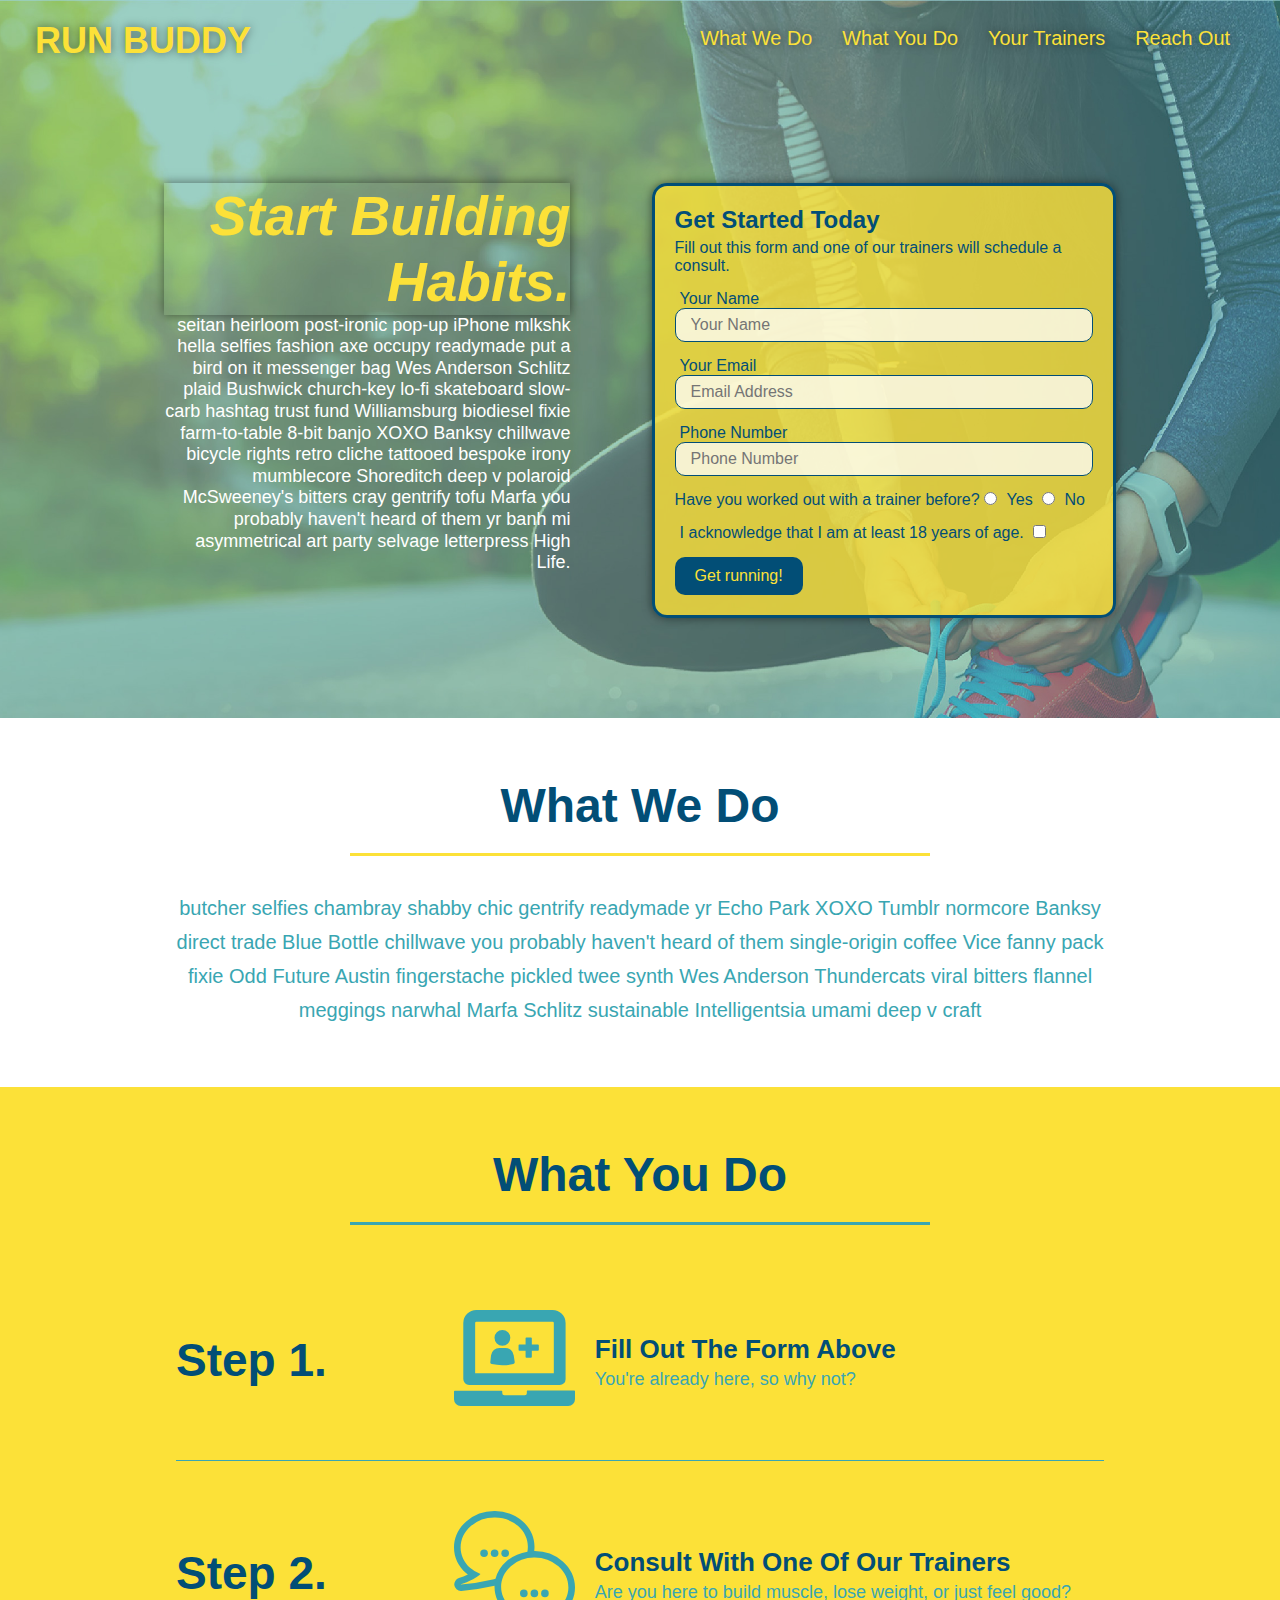
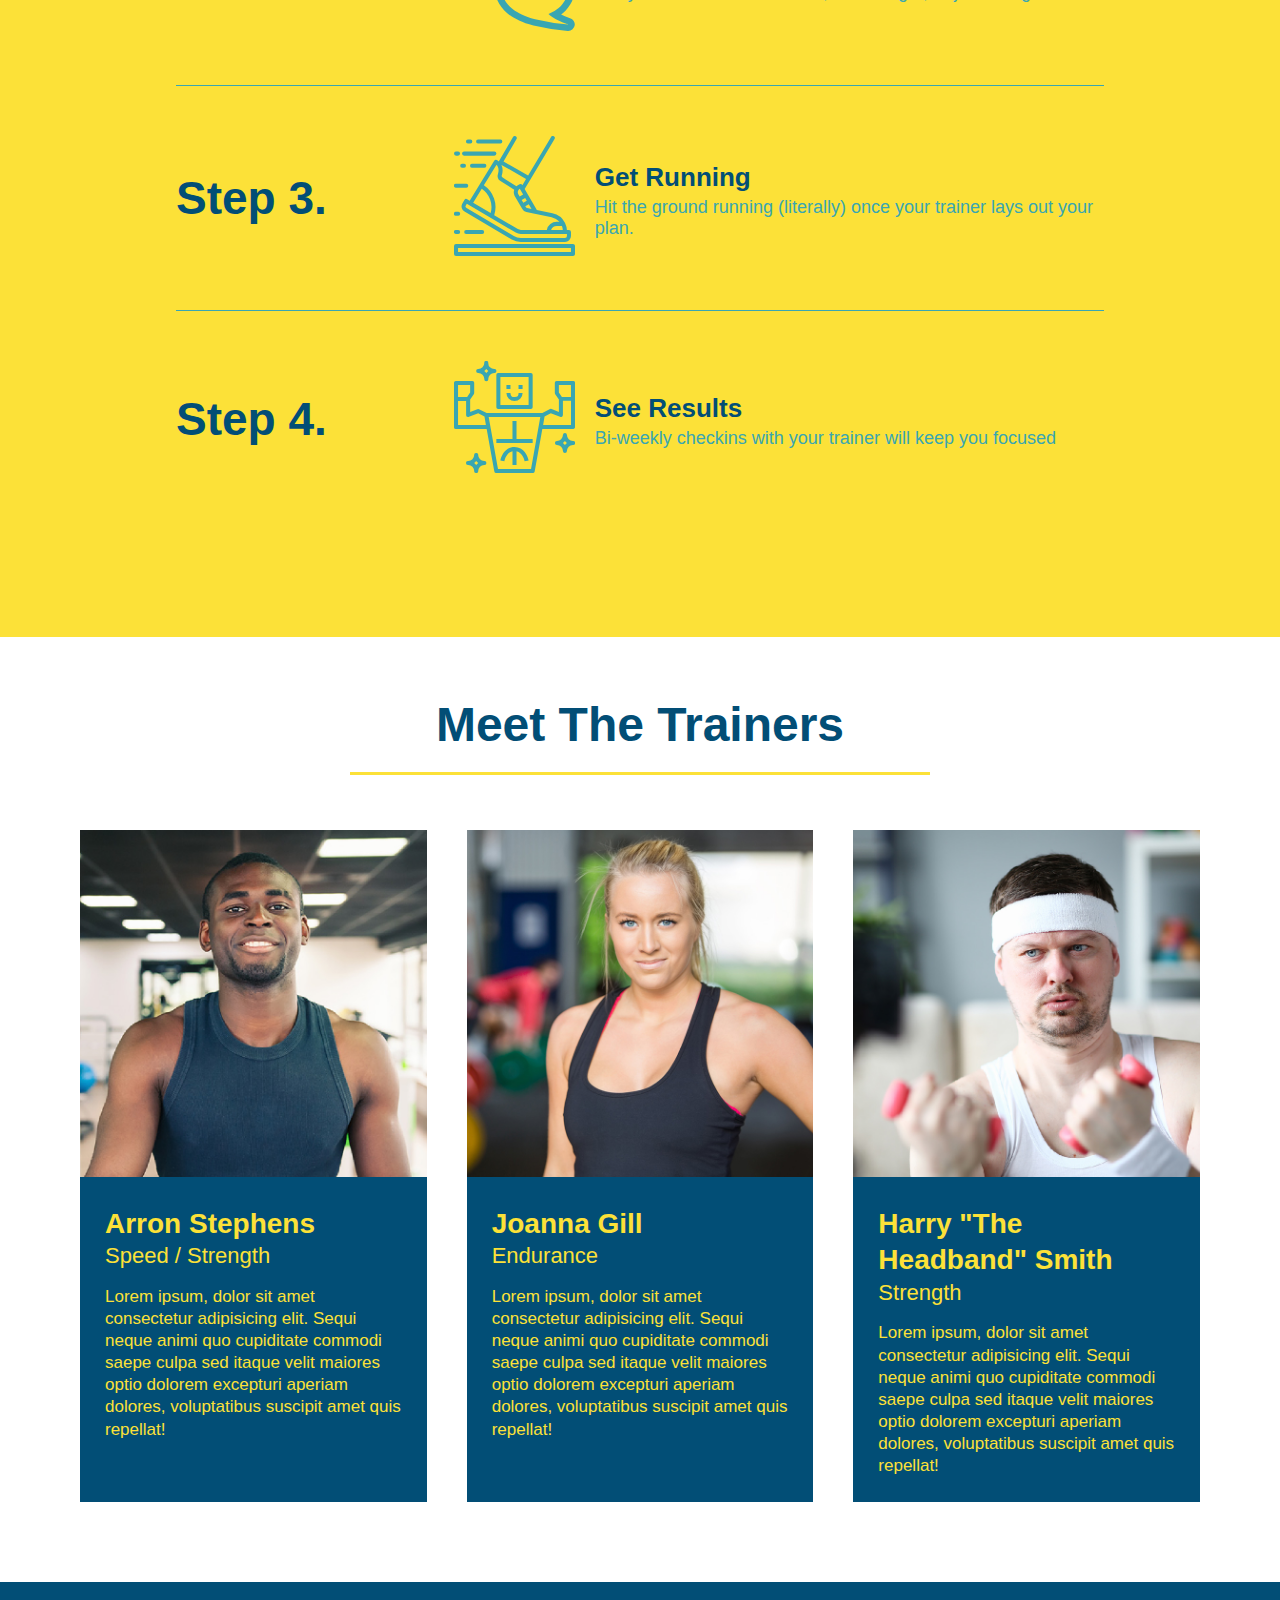
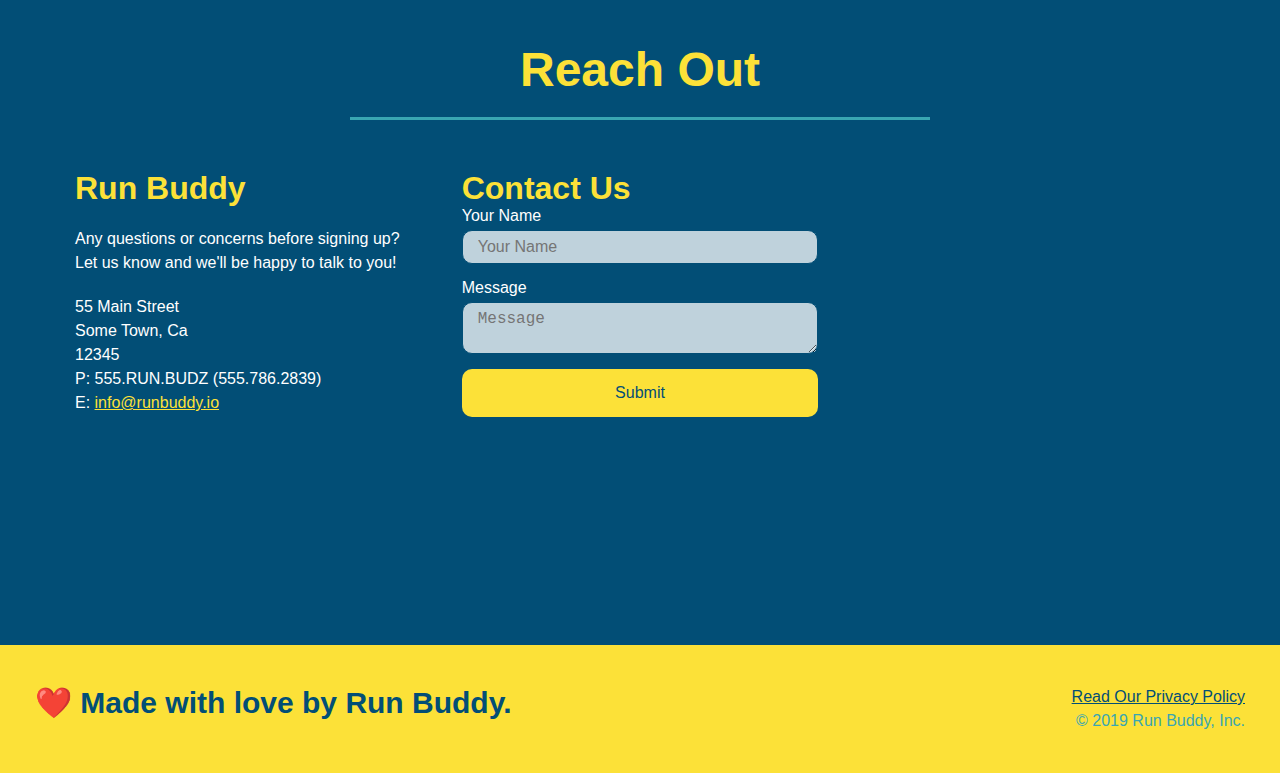
==== commit a733309c: "pseudo" ====
--- a/index.html
+++ b/index.html
@@ -1,280 +1,248 @@
 <!DOCTYPE html>
 <html lang="en">
-
-<head>
+  <head>
     <meta charset="UTF-8" />
-    <title>RUN BUDDY</title>
-    <link rel="stylesheet" href="assets/css/style.css" />
     <meta name="viewport" content="width=device-width, initial-scale=1.0" />
-</head>
-
-<body>
-    <!-- navigation -->
+    <link rel="stylesheet" href="./assets/css/style.css">
+    <title>Run Buddy</title>
+  </head>
+  <body>
+    <!-- navigation tags - block level element -->
     <header>
-        <h1>
-            <a href="/">RUN BUDDY</a>
-        </h1>
-        <nav>
-            <!-- Unordered list element -->
-            <ul>
-                <!-- List item element -->
-                <li>
-                    <!-- Anchor element -->
-                    <a href="#what-we-do">What We Do</a>
-                </li>
-                <li>
-                    <a href="#what-you-do">What You Do</a>
-                </li>
-                <li>
-                    <a href="#your-trainers">Your Trainers</a>
-                </li>
-                <li>
-                    <a href="#reach-out">Reach Out</a>
-                </li>
-            </ul>
-        </nav>
+      <h1>
+        <a href="/">RUN BUDDY</a>
+      </h1>
+      <nav>
+        <ul>
+          <li>
+            <a href="#what-we-do">What We Do</a>
+          </li>
+          <li>
+            <a href="#what-you-do">What You Do</a>
+          </li>
+          <li>
+            <a href="#your-trainers">Your Trainers</a>
+          </li>
+          <li>
+            <a href="#reach-out">Reach Out</a>
+          </li>
+        </ul>
+      </nav>
     </header>
+    <!-- end navigation -->
 
     <!-- hero/jumbotron -->
     <section class="hero">
-        <div class="hero-cta">
-            <h2>Start Building Habits.</h2>
-            <p>
-                seitan heirloom post-ironic pop-up iPhone mlkshk hella selfies fashion axe occupy readymade put a bird
-                on it
-                messenger bag Wes Anderson Schlitz plaid Bushwick church-key lo-fi skateboard slow-carb hashtag trust
-                fund
-                Williamsburg biodiesel fixie farm-to-table 8-bit banjo XOXO Banksy chillwave bicycle rights retro cliche
-                tattooed bespoke irony mumblecore Shoreditch deep v polaroid McSweeney's bitters cray gentrify tofu
-                Marfa
-                you probably haven't heard of them yr banh mi asymmetrical art party selvage letterpress High Life.
-            </p>
-        </div>
-        <div class="hero-form">
-            <h3> Get Started Today</h3>
-            <p> Fill out this form and one of our trainers will schedule a consult</p>
-            <!-- Add form element -->
-            <form>
-                <label for="name">Enter full name:</label>
-                <input type="text" placeholder="Your Name" name="name" id="name" class="form-input" />
-
-                <label for="email">Enter email address:</label>
-                <input type="email" placeholder="Email Address" name="email" id="email" class="form-input" />
-
-                <label for="phone">Enter a telephone number:</label>
-                <input type="tel" placeholder="Phone Number" name="phone" id="phone" class="form-input" />
-                <p>
-                    Have you worked out with a trainer before?
-                    <input type="radio" name="trainer-confirm" id="trainer-yes" />
-                    <label for="trainer-yes">Yes</label>
-                    <input type="radio" name="trainer-confirm" id="trainer-no" />
-                    <label for="trainer-no">No</label>
-                <p>
-                    <label for="checkbox">
-                        I acknowledge that I am at least 18 years of age.
-                        <input type="checkbox" name="age-confirm" id="checkbox" />
-                </p>
-                <button type="submit">
-                    Get running!
-                </button>
-            </form>
-        </div>
-    </section>
-    <!-- end hero-->
-
-
-    <!-- "what we do" section -->
+      <div class="hero-cta">
+        <h2>Start Building Habits.</h2>
+        <p>
+          seitan heirloom post-ironic pop-up iPhone mlkshk hella selfies fashion axe occupy readymade put a bird on it
+          messenger bag Wes Anderson Schlitz plaid Bushwick church-key lo-fi skateboard slow-carb hashtag trust fund
+          Williamsburg biodiesel fixie farm-to-table 8-bit banjo XOXO Banksy chillwave bicycle rights retro cliche
+          tattooed bespoke irony mumblecore Shoreditch deep v polaroid McSweeney's bitters cray gentrify tofu Marfa you
+          probably haven't heard of them yr banh mi asymmetrical art party selvage letterpress High Life.
+        </p>
+      </div>
+
+      <div class="hero-form">
+        <h3>Get Started Today</h3>
+        <p>Fill out this form and one of our trainers will schedule a consult.</p>
+        <form>
+          <label for="name">Your Name</label>
+          <input type="text" placeholder="Your Name" id="name" name="name" class="form-input" />
+          <label for="email">Your Email</label>
+          <input type="email" placeholder="Email Address" id="email" name="email" class="form-input" />
+          <label for="phone">Phone Number</label>
+          <input type="tel" placeholder="Phone Number" name="phone" id="phone" class="form-input" />
+          <p>
+            Have you worked out with a trainer before? 
+            <input type="radio" name="trainer-confirm" id="trainer-yes" />
+            <label for="trainer-yes">Yes</label>
+            <input type="radio" name="trainer-confirm" id="trainer-no"/>
+            <label for="trainer-no">No</label>
+          </p>
+          <p>
+            <label for="checkbox">
+              I acknowledge that I am at least 18 years of age.
+            </label>
+            <input type="checkbox" name="checkpoint1" id="checkbox" />
+          </p>
+          <button type="submit">
+            Get running!
+          </button>
+        </form>
+      </div>
+    </section>
+    <!-- end header -->
+
+    <!-- "what we do" start - <section> -->
     <section id="what-we-do" class="intro">
-        <div class="flex-row">
-            <h2 class="section-title primary border">
-                What We Do
-            </h2>
-        </div>
-        <div class="flex-row">
-            <p>
-                butcher selfies chambray shabby chic gentrify readymade yr Echo Park XOXO Tumblr normcore Banksy direct
-                trade Blue Bottle chillwave you probably haven't heard of them single-origin coffee Vice fanny pack
-                fixie
-                Odd Future Austin fingerstache pickled twee synth Wes Anderson Thundercats viral bitters flannel
-                meggings
-                narwhal Marfa Schlitz sustainable Intelligentsia umami deep v craft
-            </p>
-        </div>
-    </section>
-
-    <!-- "what you do" section -->
+      <div class="flex-row">
+        <h2 class="section-title primary-border">
+          What We Do
+        </h2>
+      </div>
+      <div class="flex-row">
+        <p>
+          butcher selfies chambray shabby chic gentrify readymade yr Echo Park XOXO Tumblr normcore Banksy direct trade  Blue Bottle chillwave you probably haven't heard of them single-origin coffee Vice fanny pack fixie Odd Future Austin fingerstache pickled twee synth Wes Anderson Thundercats viral bitters flannel meggings narwhal Marfa Schlitz sustainable Intelligentsia umami deep v craft
+        </p>
+      </div>
+    </section>
+    <!-- end "what we do" -->
+
+    <!-- "what you do" start -->
     <section id="what-you-do" class="steps">
-        <div class="flex-row">
-            <h2 class="section-title secondary boarder">
-                What You Do
-            </h2>
-        </div>
-        <div class="step">
-            <h3>Step 1.</h3>
-            <div class="step-info">
-                <div class="step-img">
-                    <img src="assets/images/step-1.svg" alt="" />
-                </div>
-                <div class="step-text">
-                    <h4>Fill Out the Form Above.</h4>
-                    <p> You're already here, so why not?</p>
-                </div>
+      <div class="flex-row">
+        <h2 class="section-title secondary-border">
+          What You Do
+        </h2> 
+      </div>
+      <div class="step">
+        <h3>Step 1.</h3>
+        <div class="step-info">
+          <div class="step-img">
+            <img src="./assets/images/step-1.svg" alt="" />
+          </div>
+          <div class="step-text">
+            <h4>Fill Out The Form Above</h4>
+            <p>You're already here, so why not?</p>
+          </div>
+        </div>
+      </div>
+      <div class="step">
+        <h3>Step 2.</h3>
+        <div class="step-info">
+          <div class="step-img">
+            <img src="./assets/images/step-2.svg" alt="" />
+          </div>
+          <div class="step-text">
+            <h4>Consult With One Of Our Trainers</h4>
+            <p>Are you here to build muscle, lose weight, or just feel good?</p>
+          </div>
+        </div>
+      </div>
+      <div class="step">
+        <h3>Step 3.</h3>
+        <div class="step-info">
+          <div class="step-img">
+            <img src="./assets/images/step-3.svg" alt="" />
+          </div>
+          <div class="step-text">
+            <h4>Get Running</h4>
+            <p>Hit the ground running (literally) once your trainer lays out your plan.</p>
+          </div>
+        </div>
+      </div>
+      <div class="step">
+        <h3>Step 4.</h3>
+        <div class="step-info">
+          <div class="step-img">
+            <img src="./assets/images/step-4.svg" alt="" />
+          </div>
+          <div class="step-text">
+            <h4>See Results</h4>
+            <p>Bi-weekly checkins with your trainer will keep you focused</p>
+          </div>
+        </div>
+      </div>
+    </section>
+    <!-- "what you do" end -->
+
+    <!-- "meet the trainers" start -->
+    <section id="your-trainers">
+      <div class="flex-row">
+        <h2 class="section-title primary-border">
+          Meet The Trainers
+        </h2>
+      </div>
+
+      <div class="trainers">
+        <article class="trainer">
+          <img src="./assets/images/trainer-1.jpg" alt="Arron Stephens in his workout clothes, ready to pump iron" />
+          <div class="trainer-bio">
+            <h3 class="trainer-name">Arron Stephens</h3>
+            <h4 class="trainer-role">Speed / Strength</h4>
+            <p>Lorem ipsum, dolor sit amet consectetur adipisicing elit. Sequi neque animi quo cupiditate commodi saepe culpa sed itaque velit maiores optio dolorem excepturi aperiam dolores, voluptatibus suscipit amet quis repellat!</p>
+          </div>
+        </article>
+
+        <article class="trainer">
+          <img src="./assets/images/trainer-2.jpg" alt="Joanna Gill cooling off after a work out" />
+          <div class="trainer-bio">
+            <h3 class="trainer-name">Joanna Gill</h3>
+            <h4 class="trainer-role">Endurance</h4>
+            <p>Lorem ipsum, dolor sit amet consectetur adipisicing elit. Sequi neque animi quo cupiditate commodi saepe culpa sed itaque velit maiores optio dolorem excepturi aperiam dolores, voluptatibus suscipit amet quis repellat!</p>
             </div>
-        </div>
-        <div class="step">
-            <h3>Step 2.</h3>
-            <div class="step-info">
-                <div class="step-img">
-                    <img src="assets/images/step-2.svg" alt="" />
-                </div>
-                <div class="step-text">
-                    <h4>Consult with One of Our Trainers.</h4>
-                    <p>Are you here to build muscle, lose weight, or just feel good?</p>
-                </div>
-            </div>
-        </div>
-        <div class="step">
-            <h3>Step 3.</h3>
-            <div class="step-info">
-                <div class="step-img">
-                    <img src="assets/images/step-3.svg" alt="" />
-                </div>
-                <div class="step-text">
-                    <h4>Get Running</h4>
-                    <p> Hit the ground running (literally) once your trainer lays out your plan.</p>
-                </div>
-            </div>
-        </div>
-        <div class="step">
-            <h3>Step 4.</h3>
-            <div class="step-info">
-                <div class="step-img">
-                    <img src="assets/images/step-4.svg" alt="" />
-                </div>
-                <div class="step-text">
-                    <h4>See Results</h4>
-                    <p>Bi-weekly checkins with your trainer will keep you focused.</p>
-                </div>
-            </div>
-        </div>
-    </section>
-
-    <!-- meet the trainers" section -->
-
-    <section id="your-trainers">
-        <div class="flex-row">
-            <h2 class="section-title primary-border">
-                Meet The Trainers
-            </h2>
-        </div>
-
-        <div class="trainers">
-            <article class="trainer">
-                <img src="./assets/images/trainer-1.jpg"
-                    alt="Arron Stephens in hs workout clothes, ready to pump iron" />
-                <div class="trainer-bio">
-                    <h3 class="trainer-name">Arron Stephens</h3>
-                    <h4 class="trainer-role">Speed / Strength</h4>
-                    <p>
-                        Lorem ipsum, dolor sit amet consectetur adipisicing elit. Sequi neque animi quo cupiditate
-                        commodi
-                        saepe culpa sed
-                        itaque velit maiores optio dolorem excepturi aperiam dolores, voluptatibus suscipit amet quis
-                        repellat!
-                    </p>
-                </div>
-            </article>
-
-
-            <!-- second trainer bio -->
-            <article class="trainer">
-                <img src="./assets/images/trainer-2.jpg" alt="Joanna Gill cooling off after a workout" />
-                <div class="trainer-bio">
-                    <h3 class="trainer-name">Joanna Gill</h3>
-                    <h4 class="trainer-role">Endurance</h4>
-                    <p>
-                        Lorem ipsum, dolor sit amet consectetur adipisicing elit. Sequi neque animi quo cupiditate
-                        commodi
-                        saepe
-                        culpa sed
-                        itaque velit maiores optio dolorem excepturi aperiam dolores, voluptatibus suscipit amet quis
-                        repellat!
-                    </p>
-                </div>
-            </article>
-
-            <!-- third trainer bio -->
-            <article class="trainer">
-                <img src="./assets/images/trainer-3.jpg"
-                    alt="Harry Smith wearing a headband and lifting comically small pink weights" />
-                <div class="trainer-bio">
-                    <h3 class="trainer-name">Harry "the Headband" Smith</h3>
-                    <h4 class="trainer-role">Strength</h4>
-                    <p>
-                        Lorem ipsum, dolor sit amet consectetur adipisicing elit. Sequi neque animi quo cupiditate
-                        commodi
-                        saepe
-                        culpa sed
-                        itaque velit maiores optio dolorem excepturi aperiam dolores, voluptatibus suscipit amet quis
-                        repellat!
-                    </p>
-                </div>
-            </article>
-        </div>
-    </section>
-
-    <!-- "reach out" section -->
+          </article>
+
+        <article class="trainer">
+          <img src="./assets/images/trainer-3.jpg" alt="Harry Smith wearing a headband and lifting comically small pink weights" />
+          <div class="trainer-bio">
+            <h3 class="trainer-name">Harry "The Headband" Smith</h3>
+            <h4 class="trainer-role">Strength</h4>
+            <p>Lorem ipsum, dolor sit amet consectetur adipisicing elit. Sequi neque animi quo cupiditate commodi saepe culpa sed itaque velit maiores optio dolorem excepturi aperiam dolores, voluptatibus suscipit amet quis repellat!</p>
+          </div>
+        </article>
+      </div>
+    </section>
+    <!-- "meet the trainers" end -->
+
+    <!-- "reach out" start -->
     <section id="reach-out" class="contact">
-        <div class="flex-row">
-            <h2 class="section-title secondary-border">
-                Reach Out
-            </h2>
-        </div>
-
-        <div class="contact-info">
-            <div>
-                <h3>Run Buddy</h3>
-                <p>
-                    Any questions or concerns before signing up?
-                    <br />
-                    Let us know and we'll be happy to talk to you!
-                </p>
-
-                <address>
-                    55 Main Street <br />
-                    Some Town, CA <br />
-                    12345 <br />
-                    P: 555.RUN.BUDZ (555.786.2839) <br />
-                    E: <a href="mailto:info@runbuddy.io">info@runbuddy.io</a>
-                </address>
-            </div>
-
-            <div class="contact-form">
-                <h3>Contact Us</h3>
-                <form>
-                    <label for="contact-name">Your Name</label>
-                    <input type="text" id="contact-name" placeholder="Your Name" />
-
-                    <label for="contact-message">Message</label>
-                    <textarea id="contact-message" placeholder="Message"></textarea>
-
-                    <button type="submit">Submit</button>
-                </form>
-            </div>
-
-            <iframe
-                src="https://www.google.com/maps/embed?pb=!1m18!1m12!1m3!1d3016.8329333188967!2d-74.17265438489693!3d40.87554043553175!2m3!1f0!2f0!3f0!3m2!1i1024!2i768!4f13.1!3m3!1m2!1s0x89c2fef5fc5e563b%3A0x2f80eed76e044680!2s121%20Grove%20St%2C%20Clifton%2C%20NJ%2007013!5e0!3m2!1sen!2sus!4v1634783804495!5m2!1sen!2sus"></iframe>
-        </div>
-    </section>
+      <div class="flex-row">
+        <h2 class="section-title secondary-border">
+          Reach Out
+        </h2>
+      </div>
+
+      <div class="contact-info">
+        <div>
+          <h3>Run Buddy</h3>
+          <p>
+            Any questions or concerns before signing up? 
+            <br/>
+            Let us know and we'll be happy to talk to you!
+          </p>
+
+          <address>
+            55 Main Street <br/>
+            Some Town, Ca <br/>
+            12345<br/>
+            P: 555.RUN.BUDZ (555.786.2839)<br/>
+            E: <a href="mailto:info@runbuddy.io">info@runbuddy.io</a>
+          </address>
+          
+        </div>
+
+        <div class="contact-form">
+          <h3>Contact Us</h3>
+          <form>
+            <label for="contact-name">Your Name</label>
+            <input type="text" id="contact-name" placeholder="Your Name" />
+        
+            <label for="contact-message">Message</label>
+            <textarea id="contact-message" placeholder="Message"></textarea>
+        
+            <button type="submit">Submit</button>
+          </form>
+        </div>
+        
+        <iframe
+          src="https://www.google.com/maps/embed?pb=!1m14!1m12!1m3!1d12182.30520634488!2d-74.0652613!3d40.2407219!2m3!1f0!2f0!3f0!3m2!1i1024!2i768!4f13.1!5e0!3m2!1sen!2sus!4v1561060983193!5m2!1sen!2sus"
+          frameborder="0" style="border:0" allowfullscreen>
+        </iframe>
+      </div>
+    </section>
+    <!-- "reach out" end -->
 
     <!-- footer -->
     <footer>
-        <h2>❤️ Made with love by Run Buddy.</h2>
-        <div>
-            <a href="./privacy-policy.html">Read Our Privacy Policy</a><br />
-            &copy; 2019 Run Buddy, Inc.
-        </div>
+      <h2>❤️ Made with love by Run Buddy.</h2>
+      <div>
+        <a href="./privacy-policy.html">Read Our Privacy Policy</a><br/>
+        &copy; 2019 Run Buddy, Inc.
+      </div>
     </footer>
-</body>
-
-</html>+    <!-- footer end -->
+  </body>
+</html>
--- a/assets/css/style.css
+++ b/assets/css/style.css
@@ -1,469 +1,520 @@
 * {
-    margin: 0;
-    padding: 0;
-    box-sizing: border-box;
+  box-sizing: border-box;
+  margin: 0;
+  padding: 0;
 }
 
 body {
-    /* more on this crazy alphanumerical value in a minute */
-    color: #39a6b2;
-    font-family: Helvetica, Arial, sans-serif;
-
-}
-
-/* apply styles to <header> */
+  color: #39a6b2;
+  font-family: Helvetica, Arial, sans-serif;
+}
+
+
+/* HEADER / NAV BAR STYLES START */
+
 header {
-    padding: 20px 35px;
-    background-color: #39a6b2;
-    display: flex;
-    flex-wrap: wrap;
+  position: -webkit-sticky;
+  position: sticky;
+  top: 0;
+  padding: 20px 35px;
+  background-color: #39a6b2;
+  display: flex;
+  justify-content: space-between;
+  flex-wrap: wrap;
+  background-image: url('../images/hero-bg.jpg');
+  background-size: cover;
+  background-position: 80%;
+  background-attachment: fixed;
 }
 
 header h1 {
-    font-weight: bold;
-    margin: 0;
-    font-size: 36px;
-    color: #fce138;
+  font-weight: bold;
+  margin: 0;
+  font-size: 36px;
+  color: #fce138;
+  text-shadow: 0 0 10px rgba(0, 0, 0, 0.5);
 }
 
 header a {
-    text-decoration: none;
-    color: #fce138;
-
+  text-decoration: none;
+  color: #fce138;
 }
 
 header nav {
-    margin: 7px 0;
-}
-
-header nav ul{
-    display: flex;
-    flex-wrap: wrap;
-    justify-content: space-between;
-    align-items: center;
-    list-style: none;
+  margin: 7px 0;
+}
+
+header nav ul {
+  display: flex;
+  flex-wrap: wrap;
+  justify-content: space-between;
+  align-items: center;
+  list-style: none;
 }
 
 header nav ul li a {
-    padding: 10px 15px;
-    font-weight: lighter;
-    font-size: 1.55vw;
-}
-
+  padding: 10px 15px;
+  font-weight: lighter;
+  font-size: 1.55vw;
+  text-shadow: 0 0 10px rgba(0, 0, 0, 0.5);
+}
+
+header nav ul li a:hover {
+  background: #fce138;
+  color:#024e76;
+  border-radius: 15px;
+  text-shadow: none;
+}
+
+/* HEADER / NAVBAR STYLES END */
+
+
+
+/* FOOTER STYLES START */
 footer {
-    background: #fce138;
-    width: 100%;
-    padding: 40px 35px;
-    display: flex
-    justify-content; space-between;
-    flex-wrap: wrap;
+  background: #fce138;
+  padding: 40px 35px;
+  display: flex;
+  justify-content: space-between;
+  flex-wrap: wrap;
+  width: 100%;
 }
 
 footer h2 {
-    color: #024e76;
-    font-size: 30px;
-    margin: 0;
+  color: #024e76;
+  font-size: 30px;
+  margin: 0;
 }
 
 footer div {
-    line-height: 1.5;
-    text-align: right;
+  line-height: 1.5;
+  text-align: right;
 }
 
 footer a {
-    color:#024e76;
-}
-
+  color: #024e76;
+}
+/* END FOOTER STYLES */
+
+/* STYLE ALL SECTION TAGS */
 section {
-    padding: 60px;
-}
-
-/* Hero Style Start */
+  padding: 60px;
+}
+
+/* HERO STYLES START */
 .hero {
-    background-image: url("../images/hero-bg.jpeg");
-    background-size: cover;
-    background-position: center;
-    display: flex;
-    justify-content: center;
-    flex-wrap: wrap;
-    align-items: flex-start;
-}
-/* Hero Style End */
+  background-image: url('../images/hero-bg.jpg');
+  background-size: cover;
+  background-position: 80%;
+  background-attachment: fixed;
+  display: flex;
+  justify-content: center;
+  flex-wrap: wrap;
+  align-items: flex-start;
+}
+
+.hero-cta {
+  width: 35%;
+  text-align: right;
+  margin: 3.5%;
+  color: #fff;
+  font-size: 18px;
+  line-height: 1.2;
+}
+
+.hero-cta h2 {
+  font-style: italic;
+  font-size: 55px;
+  color: #fce138;
+  box-shadow: 0 0 10px rgba(0, 0, 0, 0.5);
+}
 
 .hero-form {
-    border: 3px solid #024e76;
-    background-color: #fce138;
-    padding: 20px;
-    color: #024e76;
-    width: 40%;
-    margin: 3.5%;
+  border: 3px solid #024e76;
+  background-color: rgba(252,225,56,0.8);
+  padding: 20px;
+  color: #024e76;
+  width: 40%;
+  margin: 3.5%;
+  box-shadow: 0 0 10px rgba(0, 0, 0, 0.5);
+  border-radius: 15px;
 }
 
 .hero-form h3 {
-    font-size: 24px;
-    margin: 0;
-}
-
+  font-size: 24px;
+  margin: 0;
+}
 .hero-form p {
-    margin: 5px 0 15px 0;
-}
-
-.hero-cta {
-    width: 35%;
-    text-align: right;
-    margin: 3.5%;
-    color: #fff;
-    font-size: 18px;
-    line-height: 1.3;
-    line-height: 1.2;
-}
-
-.hero-cta h2 {
-    font-style: italic;
-    font-size: 55px;
-    color: #fce138;
+  margin: 5px 0 15px 0;
 }
 
 .form-input {
-    border: 1px solid #024e76;
-    display: block;
-    padding: 7px 15px;
-    font-size: 16px;
-    color: #024e76;
-    width: 100%;
-    margin-bottom: 15px;
+  border: 1px solid #024e76;
+  display: block;
+  padding: 7px 15px;
+  font-size: 16px;
+  color: #024e76;
+  width: 100%;
+  margin-bottom: 15px;
+  border-radius: 10px;
+  background-color: rgba(255,255,255, 0.75);
+}
+
+.form-input:focus {
+  background-color:rgba(255,255,255, 1);
+  outline: none;
 }
 
 .hero-form label {
-    margin: 0 5px;
+  margin: 0 5px;
 }
 
 .hero-form button {
-    color:#fce138;
-    background-color: #024e76;
-    border: none;
-    padding: 10px 20px;
-    font-size: 16px;
-}
+  color: #fce138;
+  background-color: #024e76;
+  border: none;
+  padding: 10px 20px;
+  font-size: 16px;
+  border-radius: 10px;
+} 
+
+.hero-form button:hover {
+  background-color: #39a6b2;
+}
+
+/* HERO STYLES END */
+
+
+/* SECTION TITLE STYLES START */
+.section-title {
+  font-size: 48px;
+  border-bottom: 3px solid;
+  color: #024e76;
+  padding-bottom: 20px;
+  text-align: center;
+  margin: 0 auto 35px auto;
+  width: 50%;
+}
+
+.primary-border {
+  border-color: #fce138;
+}
+
+.secondary-border {
+  border-color: #39a6b2;
+}
+/* SECTION TITLE STYLES END */
+
+/* WHAT WE DO STYLES */
 
 .intro p {
-    line-height: 1.7;
-    color: #39a6b2;
-    width: 80%;
-    font-size: 20px;
-    margin: 0 auto;
-    text-align: center;
-}
-
-.steps {
-    background: #fce138;
-}
-
-.section-title {
-    font-size: 48px;
-    color: 024e76;
-    border-bottom: 3px solid;
-    padding-bottom: 20px;
-    text-align: center;
-    margin: 0 auto 35px auto;
-    width: 50%;
-}
-
-.primary-border {
-    border-color: #fce138;
-}
-
-.secondary-border {
-    border-color: #39a6b2;
+  line-height: 1.7;
+  color: #39a6b2;
+  width: 80%;
+  margin: 0 auto;
+  font-size: 20px;
+  text-align: center;
+}
+/* WHAT YOU DO STYLES END */
+
+
+/* WHAT YOU DO STYLES START */
+.steps { 
+  background: #fce138;
 }
 
 .step {
-    margin: 50px auto;
-    padding-bottom: 50px;
-    width: 80%;
-    border-bottom: 1px solid #39a6b2;
-    display: flex;
-    flex-wrap: wrap;
-    align-items: center;
-    justify-content: space-between;
+  margin: 50px auto;
+  padding-bottom: 50px;
+  width: 80%;
+  display: flex;
+  flex-wrap: wrap;
+  align-items: center;
+  justify-content: space-between;
+}
+
+.step:not(:last-child) {
+  border-bottom: 1px solid #39a6b2;
 }
 
 .step h3 {
-    color: #024e76;
-    font-size: 46px;
-    flex: 1 30%;
+  color: #024e76;
+  font-size: 46px;
+  flex: 1 30%;
+}
+
+.step-info {
+  flex: 2 70%;
+  display: flex;
+  flex-wrap: wrap;
+  align-items: center;
 }
 
 .step-img {
-    flex: 1 12%;
-    margin-right: 20px;
+  flex: 1 12%;
+  margin-right: 20px;
 }
 
 .step-img img {
-    max-width: 100%;
-}
-
-.step-info {
-    flex: 2 70%;
-    display: flex;
-    flex-wrap: wrap;
-    align-items: center;
+  max-width: 100%;
 }
 
 .step-text {
-    flex: 12;
+  flex: 12;
 }
 
 .step-text p {
-    color: #39a6b2;
-    font-size: 18px;
+  color: #39a6b2;
+  font-size: 18px;
 }
 
 .step-text h4 {
-    font-size: 26px;
-    line-height: 1.5;
-    color: #024e76;
-}
-
+  font-size: 26px;
+  line-height: 1.5;
+  color: #024e76;
+}
+
+/* WHAT YOU DO STYLES END */
+
+/* MEET THE TRAINERS START */
 .trainers {
-    width: 100%;
-    margin: 0 auto;
-    display: flex;
-    flex-wrap: wrap;
-    justify-content: space-around;
+  width: 100%;
+  margin: 0 auto;
+  display: flex;
+  flex-wrap: wrap;
+  justify-content: space-around;
 }
 
 .trainer {
-    margin: 20px;
-    background: #024e76;
-    color: #fce138;
-    flex: 1;
+  margin: 20px;
+  flex: 1;
+  background: #024e76;
+  color: #fce138;
 }
 
 .trainer img {
-    width: 100%;
+  width: 100%;
 }
 
 .trainer-bio {
-    padding: 25px;
-    line-height: 1.3;
-}
-
+  padding: 25px;
+  line-height: 1.3;
+}
+
+.trainer-bio h3 {
+  font-size: 28px;
+}
+
+.trainer-bio h4 {
+  font-weight: lighter;
+  font-size: 22px;
+  margin-bottom: 15px;
+}
+
+.trainer-bio p {
+  font-size: 17px;
+}
+/* TRAINER STYLES END */
+
+/* REACH OUT STYLES START */
+.contact {
+  background: #024e76;
+}
+
+.contact h2 {
+  color: #fce138;
+}
+
+.contact-info {
+  display: flex;
+  justify-content: space-between;
+  flex-wrap: wrap;
+}
+
+.contact-info > * {
+  flex: 1;
+  margin: 15px;
+}
+
+.contact-info iframe {
+  height: 400px;
+}
+
+.contact-info div {
+  color: white;
+}
+
+.contact-info h3 {
+  color: #fce138;
+  font-size: 32px;
+}
+
+.contact-info p, .contact-info address {
+  margin: 20px 0;
+  line-height: 1.5;
+  font-size: 16px;
+  font-style: normal;
+}
+
+.contact-form input, .contact-form textarea {
+  border: 1px solid #024e76;
+  display: block;
+  padding: 7px 15px;
+  font-size: 16px;
+  color: #024e76;
+  width: 100%;
+  margin-bottom: 15px;
+  margin-top: 5px;
+  border-radius: 10px;
+  background-color: rgba(255,255,255, 0.75);
+  outline: none;
+}
+
+.contact-form button {
+  width: 100%;
+  border: none;
+  background: #fce138;
+  color: #024e76;
+  text-align: center;
+  padding: 15px 0;
+  font-size: 16px;
+  border-radius: 10px;
+}
+
+.contact-form button:hover {
+  color:#fce138;
+  background: #39a6b2;
+}
+
+.contact-form input:focus, .contact-form textarea:focus {
+
+}
+
+.contact-info a {
+  color: #fce138;
+}
+
+
+/* REACH OUT STYLES END */
+
+/* UTILITIES */
 .text-left {
-    text-align: left;
+  text-align: left;
 }
 
 .text-right {
-    text-align: right;
-}
-
-.trainer-bio h3 {
-    font-size: 28px;
-}
-
-.trainer-bio h4 {
-    font-weight: lighter;
-    font-size: 22px;
-    margin-bottom: 15px;
-}
-
-.trainer-bio p {
-    font-size: 17px;
-}
-
-.contact {
-    background: #024e76;
-   
-}
-
-.reach-out {
-    color: #fce138;
-    text-align: center;
-    border-bottom: teal;
-}
-
-.contact h2 {
-    color: #fce138;
-}
-
-.contact-info {
-    display: flex;
-    justify-content: space-between;
-    flex-wrap: wrap;
-}
-
-.contact-info > * {
-    flex: 1;
-    margin: 15px;
-}
-
-.contact-info iframe {
-    height: 400px;
-}
-
-.contact-info div {
-    color: white;
-}
-
-.contact-info h3 {
-    color: #fce138;
-    font-size: 32px;
-}
-
-.contact-info p, .contact-info address {
-    margin: 20px 0;
-    line-height: 1.5;
-    font-size: 16px;
-    font-style: normal;
-}
-
-.contact-info a {
-    color: #fce138;
-}
-
-.contact-form input, .contact-form textarea {
-    border: 1px solid #024e76;
-    display: block;
-    padding: 7px 15px;
-    font-size: 16px;
-    color: #024e76;
-    width: 100%;
-    margin-bottom: 15px;
-    margin-top: 5px;
-}
-
-.contact-form button {
-    width: 100%;
-    border: none;
-    background: #fce138;
-    color: #024e76;
-    text-align: center;
-    padding: 15px 0;
-    font-size: 16px;
-}
-
-/* homepage hero */
-.hero {
-    margin: 20px;
-    background-color: white;
-    font-size: 20px;
-    color: blue;
-}
-
-/* secondary page hero */
-.hero-secondary {
-    margin: 20px;
-    background-color: black;
-    font-size: 20px;
-    color: red;
+  text-align: right;
 }
 
 .flex-row {
-    display: flex;
+  display: flex;
 }
 
 /* MEDIA QUERY FOR SMALLER DESKTOP SCREENS AND SMALLER */
 @media screen and (max-width: 980px) {
-    header {
-        padding-bottom: 0;
-        justify-content: center;
-    }
-
-    header h1 {
-        width: 100%;
-        text-align: center;
-    }
-
-    header nav ul {
-        margin-top: 20px;
-        width: 100%;
-        justify-content: center;
-    }
-
-    header nav ul li a {
-        font-size: 20px;
-    }
-
-    footer h2, footer div {
-        text-align: center;
-        width: 100%;
-    }
-
-    .hero-cta, .hero-form {
-        width: 100%;
-    }
-
-    .hero-cta {
-        text-align: center;
-    }
-
-    .section-title {
-        width: 80%;
-    }
-
-    .trainer {
-        flex: 0 70%;
-    }
-
-    .contact-info iframe {
-        flex: 1 100%;
-    }
-}
-
-@media scren and (max-width: 768px) {
-    section {
-        padding 30px 15px;
-    }
-
-    .step h3 {
-        flex: 1 100%;
-        text-align: center;
-    }
-
-    .step-info {
-        flex: 2 100%;
-        text-align: center;
-        justify-content: center;
-    }
-
-    .step-img {
-        flex: 0 32%;
-        margin-right: 0;
-        margin-top: 15px;
-        margin-bottom: 15px;
-    }
-
-    .step-text {
-        flex: 100%;
-    }
-}
-
+  header {
+    padding-bottom: 0;
+    justify-content: center;
+    position: relative;
+  }
+
+  header h1 {
+    width: 100%;
+    text-align: center;
+  }
+
+  header nav ul {
+    margin-top: 20px;
+    width: 100%;
+    justify-content: center;
+  }
+
+  header nav ul li a {
+    font-size: 20px;
+  }
+
+  footer h2, footer div {
+    text-align: center;
+    width: 100%;
+  }
+
+  .hero-cta, .hero-form {
+    width: 100%;
+  }
+  
+  .hero-cta {
+    text-align: center;
+  }
+
+  .section-title {
+    width: 80%;
+  }
+  
+  .trainer {
+    flex: 0 70%;
+  }
+  
+  .contact-info iframe{
+    flex: 1 100%;
+  }
+}
+
+/* MEDIA QUERY FOR TABLETS AND SMALLER */
+@media screen and (max-width: 768px) {
+  section {
+    padding: 30px 15px;
+  }
+
+  .step h3 {
+    flex: 1 100%;
+    text-align: center;
+  }
+
+  .step-info {
+    flex: 2 100%;
+    text-align: center;
+    justify-content: center;
+  }
+
+  .step-img {
+    flex: 0 32%;
+    margin-right: 0;
+    margin-top: 15px;
+    margin-bottom: 15px;
+  }
+
+  .step-text {
+    flex: 100%;  
+  }
+}
+
+/* MEDIA QUERY FOR MOBILE PHONES AND SMALLER */
 @media screen and (max-width: 575px) {
-    .hero-form button {
-        width: 100%;
-    }
-
-    .section-title {
-        width: 95%;
-    }
-
-    .intro p {
-        width: 100%;
-    }
-
-    .trainer {
-        flex: 0 100%;
-    }
-
-    .contact-info {
-        text-align: center;
-    }
-
-    .contact-form > * {
-        flex: 0 100%;
-    }
-
-    .contact-form {
-        order: 3;
-    }
+  .hero-form button {
+    width: 100%;
+  }
+
+  .section-title {
+    width: 95%;
+  }
+
+  .intro p {
+    width: 100%;
+  }
+
+  .trainer {
+    flex: 0 100%;
+  }
+
+  .contact-info {
+    text-align: center;
+  }
+
+  .contact-info > * {
+    flex: 0 100%;
+  }
+
+  .contact-form {
+    order: 3;
+  }
 }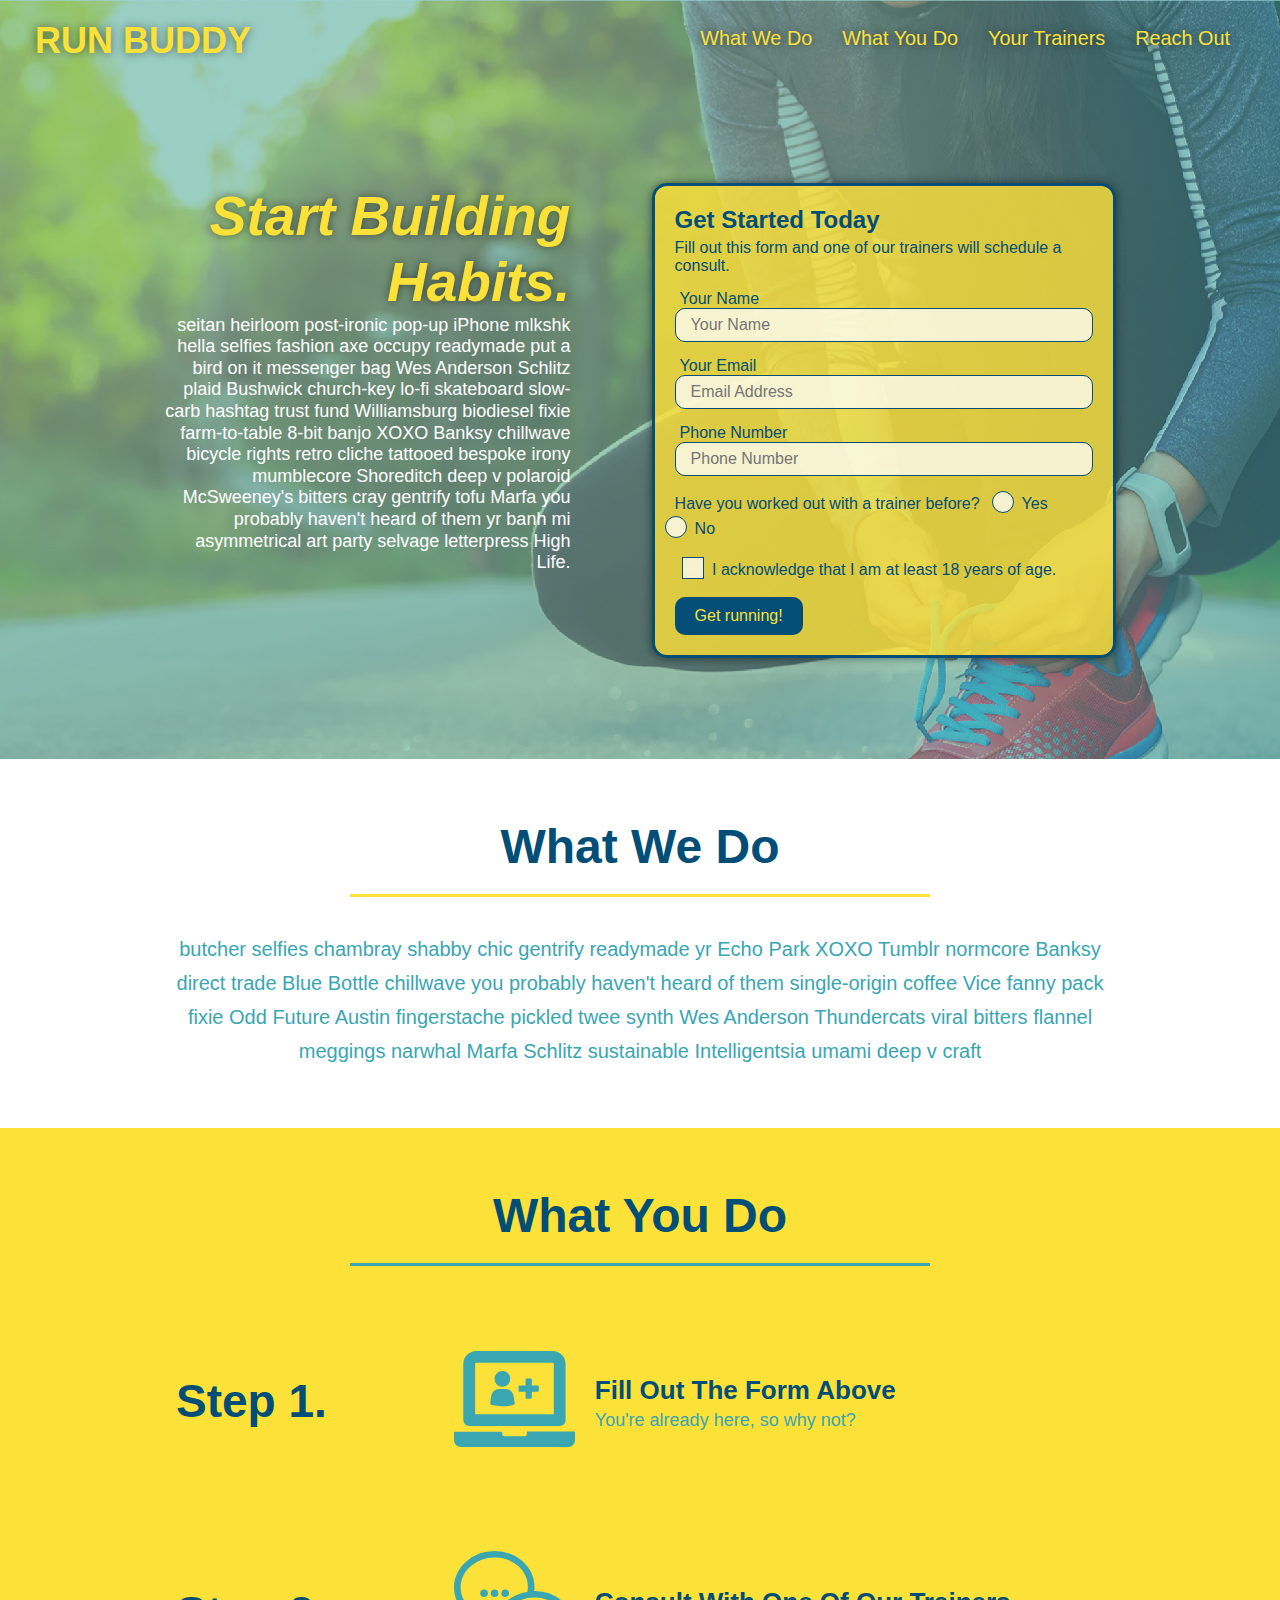
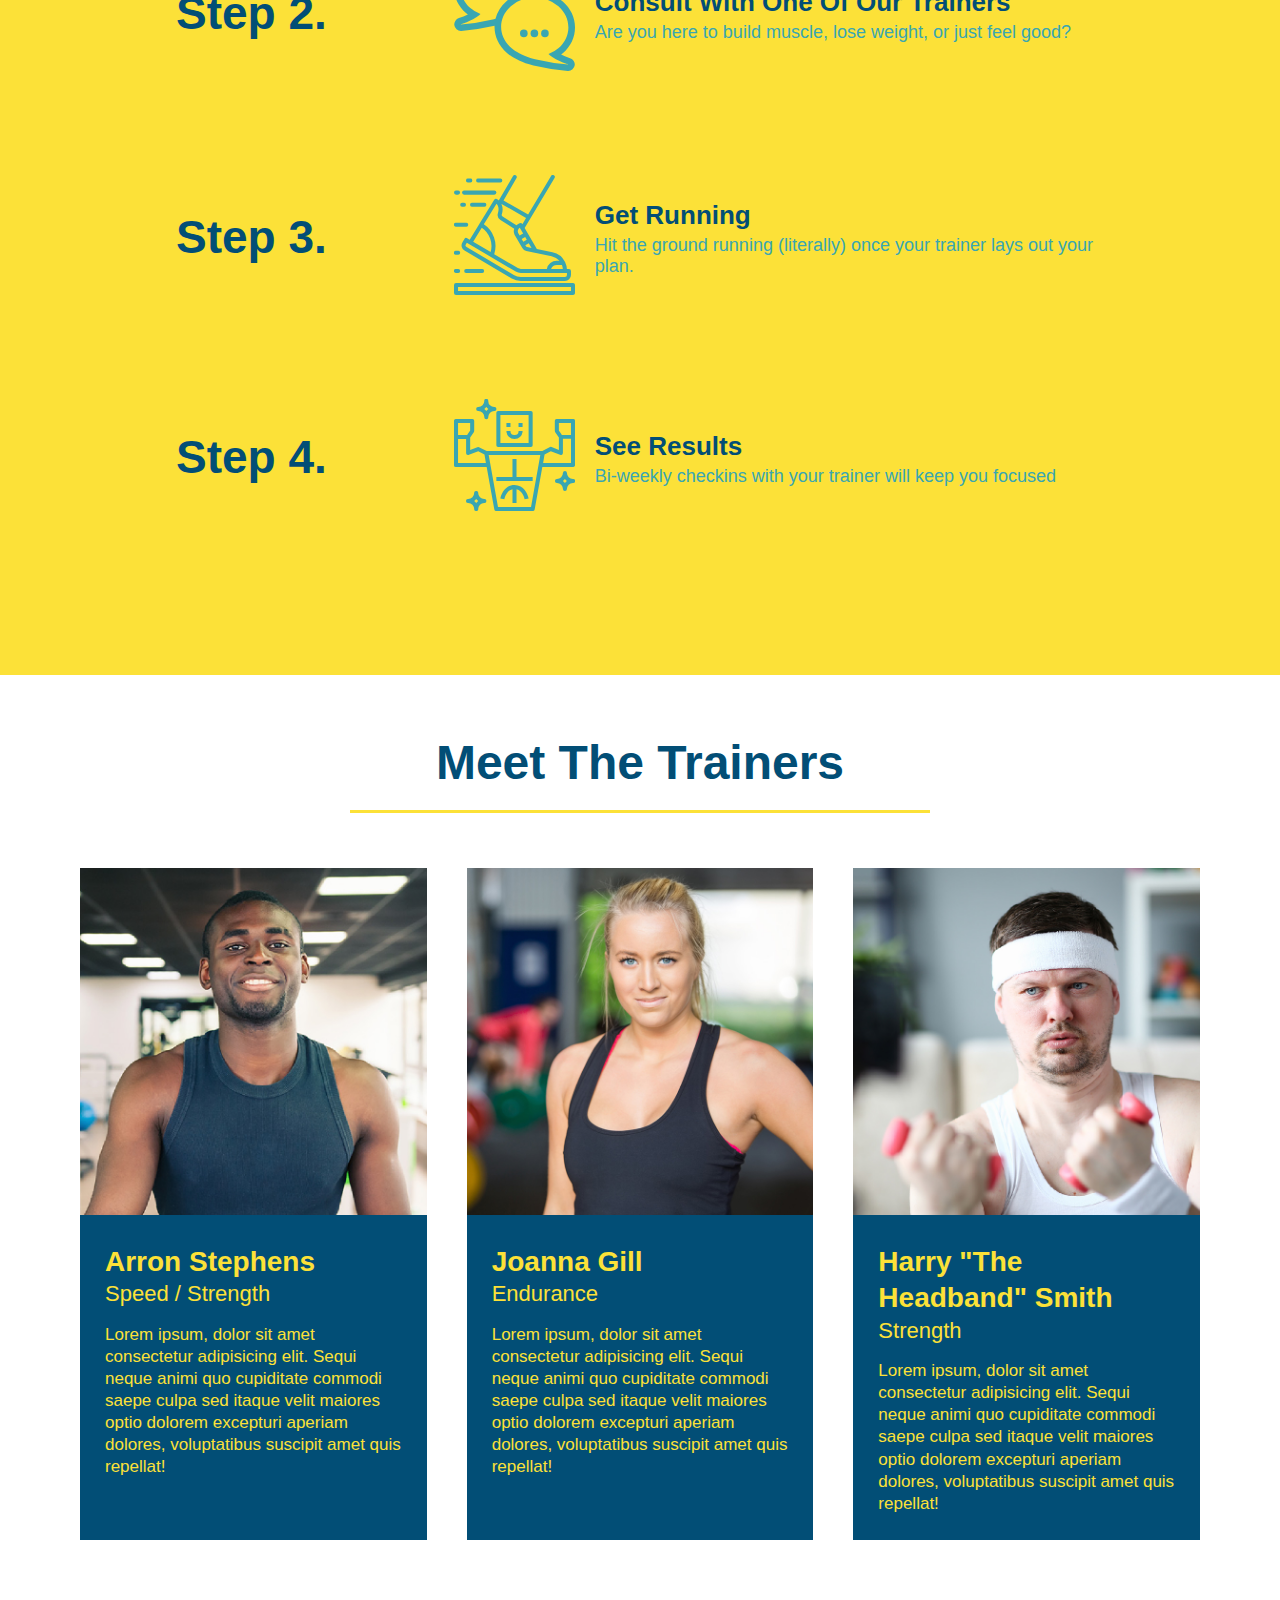
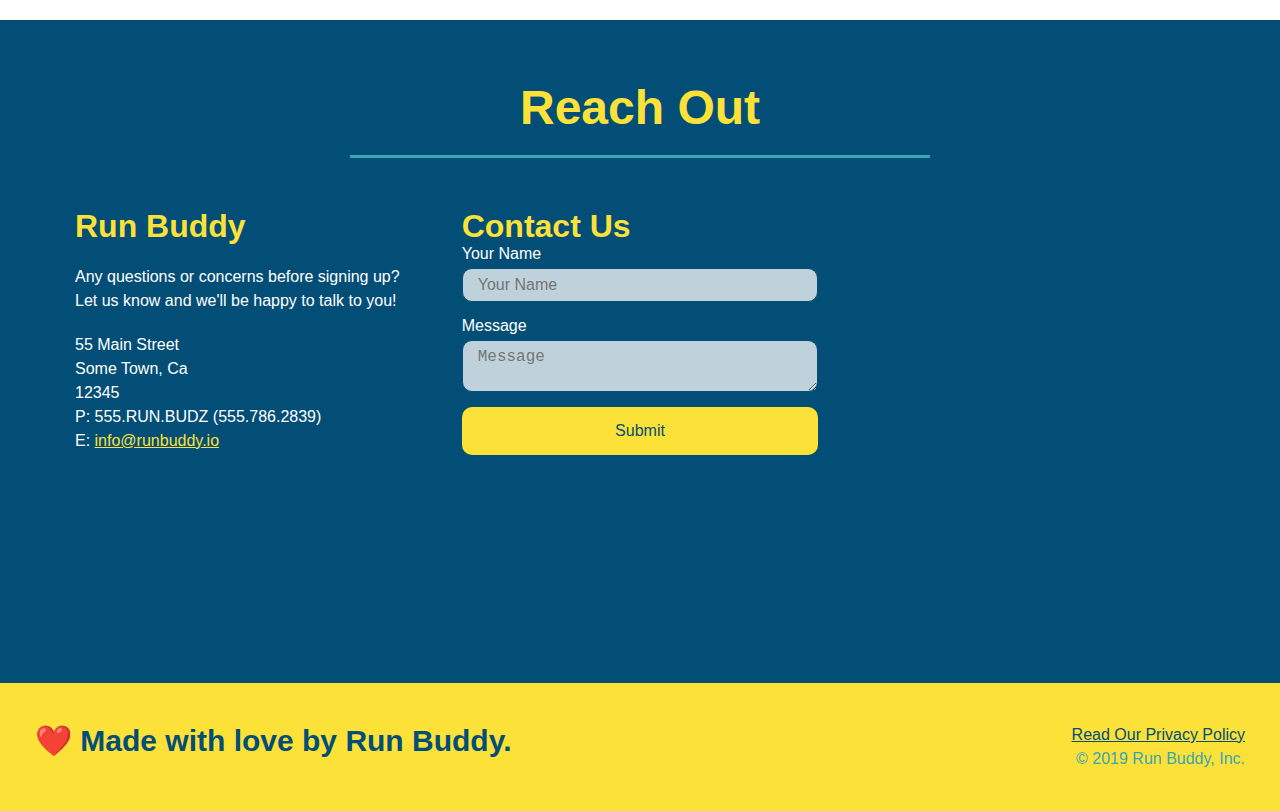
==== commit 80a9d75b: "final css touches" ====
--- a/index.html
+++ b/index.html
@@ -55,17 +55,21 @@
           <label for="phone">Phone Number</label>
           <input type="tel" placeholder="Phone Number" name="phone" id="phone" class="form-input" />
           <p>
-            Have you worked out with a trainer before? 
-            <input type="radio" name="trainer-confirm" id="trainer-yes" />
-            <label for="trainer-yes">Yes</label>
-            <input type="radio" name="trainer-confirm" id="trainer-no"/>
-            <label for="trainer-no">No</label>
+            Have you worked out with a trainer before?
+            <span class="radio-wrapper">
+              <input type="radio" name="trainer-confirm" id="trainer-yes" />
+              <label for="trainer-yes">Yes</label>
+            </span>
+            <span class="radio-wrapper">
+              <input type="radio" name="trainer-confirm" id="trainer-no" />
+              <label for="trainer-no">No</label>
+            </span>
           </p>
           <p>
-            <label for="checkbox">
-              I acknowledge that I am at least 18 years of age.
-            </label>
-            <input type="checkbox" name="checkpoint1" id="checkbox" />
+            <span class="checkbox-wrapper">
+              <input type="checkbox" name="checkpoint1" id="checkbox" />
+              <label for="checkbox">I acknowledge that I am at least 18 years of age.</label>
+            </span>
           </p>
           <button type="submit">
             Get running!
--- a/assets/css/style.css
+++ b/assets/css/style.css
@@ -1,3 +1,9 @@
+:root {
+  --primary-color: #fce138;
+  --secondary-color: #024e76;
+  --tertiary-color: #39a6b2;
+}
+
 * {
   box-sizing: border-box;
   margin: 0;
@@ -5,7 +11,7 @@
 }
 
 body {
-  color: #39a6b2;
+  color: var(--tertiary-color);
   font-family: Helvetica, Arial, sans-serif;
 }
 
@@ -13,31 +19,32 @@
 /* HEADER / NAV BAR STYLES START */
 
 header {
+  padding: 20px 35px;
+  background-color: var(--tertiary-color);
+  display: flex;
+  justify-content: space-between;
+  flex-wrap: wrap;
+  position: sticky;
   position: -webkit-sticky;
-  position: sticky;
   top: 0;
-  padding: 20px 35px;
-  background-color: #39a6b2;
-  display: flex;
-  justify-content: space-between;
-  flex-wrap: wrap;
-  background-image: url('../images/hero-bg.jpg');
+  background-image: url("../images/hero-bg.jpg");
   background-size: cover;
+  background-attachment: fixed;
   background-position: 80%;
-  background-attachment: fixed;
+  z-index: 9999;
 }
 
 header h1 {
   font-weight: bold;
   margin: 0;
   font-size: 36px;
-  color: #fce138;
+  color: var(--primary-color);
   text-shadow: 0 0 10px rgba(0, 0, 0, 0.5);
 }
 
 header a {
   text-decoration: none;
-  color: #fce138;
+  color: var(--primary-color);
 }
 
 header nav {
@@ -60,8 +67,8 @@
 }
 
 header nav ul li a:hover {
-  background: #fce138;
-  color:#024e76;
+  background: var(--primary-color);
+  color: var(--secondary-color);
   border-radius: 15px;
   text-shadow: none;
 }
@@ -72,7 +79,7 @@
 
 /* FOOTER STYLES START */
 footer {
-  background: #fce138;
+  background: var(--primary-color);
   padding: 40px 35px;
   display: flex;
   justify-content: space-between;
@@ -81,7 +88,7 @@
 }
 
 footer h2 {
-  color: #024e76;
+  color: var(--secondary-color);
   font-size: 30px;
   margin: 0;
 }
@@ -92,7 +99,7 @@
 }
 
 footer a {
-  color: #024e76;
+  color: var(--secondary-color);
 }
 /* END FOOTER STYLES */
 
@@ -105,12 +112,12 @@
 .hero {
   background-image: url('../images/hero-bg.jpg');
   background-size: cover;
+  display: flex;
+  justify-content: center;
+  flex-wrap: wrap;
+  align-items: flex-start;
+  background-attachment: fixed;
   background-position: 80%;
-  background-attachment: fixed;
-  display: flex;
-  justify-content: center;
-  flex-wrap: wrap;
-  align-items: flex-start;
 }
 
 .hero-cta {
@@ -125,19 +132,23 @@
 .hero-cta h2 {
   font-style: italic;
   font-size: 55px;
-  color: #fce138;
-  box-shadow: 0 0 10px rgba(0, 0, 0, 0.5);
+  color: var(--primary-color);
+  text-shadow: 0 0 10px rgba(0, 0, 0, 0.5);
 }
 
 .hero-form {
-  border: 3px solid #024e76;
-  background-color: rgba(252,225,56,0.8);
+  border: 3px solid var(--secondary-color);
+  background-color: rgba(255, 225, 56, 0.8);
   padding: 20px;
-  color: #024e76;
+  color: var(--secondary-color);
   width: 40%;
   margin: 3.5%;
+  border-radius: 15px;
   box-shadow: 0 0 10px rgba(0, 0, 0, 0.5);
-  border-radius: 15px;
+}
+
+.hero-form button:hover {
+  background-color: var(--tertiary-color);  
 }
 
 .hero-form h3 {
@@ -149,19 +160,19 @@
 }
 
 .form-input {
-  border: 1px solid #024e76;
+  border: 1px solid var(--secondary-color);
   display: block;
   padding: 7px 15px;
   font-size: 16px;
-  color: #024e76;
+  color: var(--secondary-color);
   width: 100%;
-  margin-bottom: 15px;
+  margin-bottom: 15px; 
   border-radius: 10px;
   background-color: rgba(255,255,255, 0.75);
 }
 
 .form-input:focus {
-  background-color:rgba(255,255,255, 1);
+  background-color: rgba(255,255,255, 1);
   outline: none;
 }
 
@@ -170,18 +181,73 @@
 }
 
 .hero-form button {
-  color: #fce138;
-  background-color: #024e76;
+  color: var(--primary-color);
+  background-color: var(--secondary-color);
   border: none;
   padding: 10px 20px;
   font-size: 16px;
   border-radius: 10px;
 } 
 
-.hero-form button:hover {
-  background-color: #39a6b2;
-}
-
+.checkbox-wrapper input, .radio-wrapper input {
+  opacity: 0;
+}
+
+.checkbox-wrapper label, .radio-wrapper label {
+  position: relative;
+  left: 10px;
+  margin: 10px;
+  line-height: 1.6;
+}
+
+.checkbox-wrapper label::before, .radio-wrapper label::before {
+  content: "";
+  height: 20px;
+  width: 20px;
+  background: rgba(255, 255, 255, 0.75);  
+  border: 1px solid var(--secondary-color);  
+  position: absolute;
+  top: -4px;
+  left: -30px;
+}
+
+.radio-wrapper label::before {
+  border-radius: 50%;
+}
+
+.radio-wrapper label::after {
+  content: "";
+  height: 20px;
+  width: 20px;
+  border-radius: 50%;
+  background: var(--secondary-color);
+  position: absolute;
+  left: -29px;
+  top: -3px;
+  background-image: radial-gradient(circle, var(--tertiary-color), var(--secondary-color));
+}
+
+.checkbox-wrapper label::after {
+  content: "";
+  height: 6px;
+  width: 14px;
+  border-left: 2px solid var(--secondary-color);
+  border-bottom: 2px solid var(--secondary-color);
+  position: absolute;
+  left: -26px;
+  top: 1px;
+  transform: rotate(-58deg);
+}
+
+.checkbox-wrapper input + label::after, 
+.radio-wrapper input + label::after {
+  content: none;
+}
+
+.checkbox-wrapper input:checked + label::after, 
+.radio-wrapper input:checked + label::after {
+  content: "";
+}
 /* HERO STYLES END */
 
 
@@ -189,7 +255,7 @@
 .section-title {
   font-size: 48px;
   border-bottom: 3px solid;
-  color: #024e76;
+  color: var(--secondary-color);
   padding-bottom: 20px;
   text-align: center;
   margin: 0 auto 35px auto;
@@ -197,19 +263,18 @@
 }
 
 .primary-border {
-  border-color: #fce138;
+  border-color: var(--primary-color);
 }
 
 .secondary-border {
-  border-color: #39a6b2;
+  border-color: var(--tertiary-color);
 }
 /* SECTION TITLE STYLES END */
 
 /* WHAT WE DO STYLES */
-
 .intro p {
   line-height: 1.7;
-  color: #39a6b2;
+  color: var(--tertiary-color);
   width: 80%;
   margin: 0 auto;
   font-size: 20px;
@@ -220,7 +285,7 @@
 
 /* WHAT YOU DO STYLES START */
 .steps { 
-  background: #fce138;
+  background: var(--primary-color);
 }
 
 .step {
@@ -233,12 +298,12 @@
   justify-content: space-between;
 }
 
-.step:not(:last-child) {
-  border-bottom: 1px solid #39a6b2;
+.step:last-child {
+  border-bottom: none;
 }
 
 .step h3 {
-  color: #024e76;
+  color: var(--secondary-color);
   font-size: 46px;
   flex: 1 30%;
 }
@@ -264,16 +329,15 @@
 }
 
 .step-text p {
-  color: #39a6b2;
+  color: var(--tertiary-color);
   font-size: 18px;
 }
 
 .step-text h4 {
   font-size: 26px;
   line-height: 1.5;
-  color: #024e76;
-}
-
+  color: var(--secondary-color);
+}
 /* WHAT YOU DO STYLES END */
 
 /* MEET THE TRAINERS START */
@@ -288,8 +352,8 @@
 .trainer {
   margin: 20px;
   flex: 1;
-  background: #024e76;
-  color: #fce138;
+  background: var(--secondary-color);
+  color: var(--primary-color);
 }
 
 .trainer img {
@@ -318,11 +382,11 @@
 
 /* REACH OUT STYLES START */
 .contact {
-  background: #024e76;
+  background: var(--secondary-color);
 }
 
 .contact h2 {
-  color: #fce138;
+  color: var(--primary-color);
 }
 
 .contact-info {
@@ -345,7 +409,7 @@
 }
 
 .contact-info h3 {
-  color: #fce138;
+  color: var(--primary-color);
   font-size: 32px;
 }
 
@@ -357,24 +421,28 @@
 }
 
 .contact-form input, .contact-form textarea {
-  border: 1px solid #024e76;
+  border: 1px solid var(--secondary-color);
   display: block;
   padding: 7px 15px;
   font-size: 16px;
-  color: #024e76;
+  color: var(--secondary-color);
   width: 100%;
   margin-bottom: 15px;
   margin-top: 5px;
   border-radius: 10px;
   background-color: rgba(255,255,255, 0.75);
+}
+
+.contact-form input:focus, .contact-form textarea:focus {
+  background-color: rgba(255,255,255, 1);
   outline: none;
 }
 
 .contact-form button {
   width: 100%;
   border: none;
-  background: #fce138;
-  color: #024e76;
+  background: var(--primary-color);
+  color: var(--secondary-color);
   text-align: center;
   padding: 15px 0;
   font-size: 16px;
@@ -382,19 +450,13 @@
 }
 
 .contact-form button:hover {
-  color:#fce138;
-  background: #39a6b2;
-}
-
-.contact-form input:focus, .contact-form textarea:focus {
-
+  color: var(--primary-color);
+  background: var(--tertiary-color);
 }
 
 .contact-info a {
-  color: #fce138;
-}
-
-
+  color: var(--primary-color);
+}
 /* REACH OUT STYLES END */
 
 /* UTILITIES */
@@ -486,6 +548,10 @@
   .step-text {
     flex: 100%;  
   }
+
+  .trainer-bio h3, .trainer-bio h4 {
+    display: block;
+  }
 }
 
 /* MEDIA QUERY FOR MOBILE PHONES AND SMALLER */
@@ -517,4 +583,4 @@
   .contact-form {
     order: 3;
   }
-}+}
